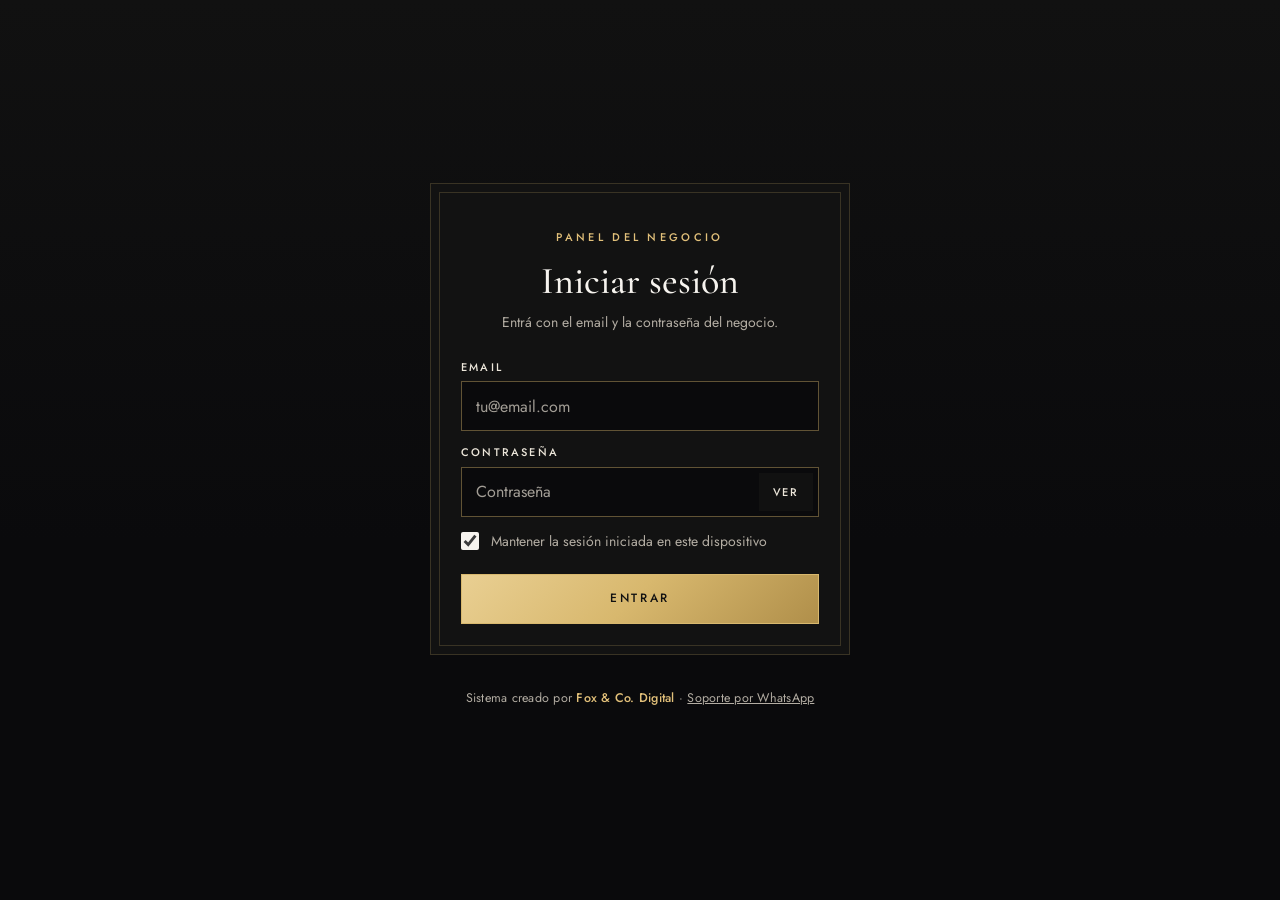
==== admin.html @ cd013cbc "Sitio de Innova Nails" ====
<!DOCTYPE html>
<html lang="es">
<head>
  <meta charset="UTF-8">
  <meta name="viewport" content="width=device-width, initial-scale=1, viewport-fit=cover">
  <meta name="robots" content="noindex">
  <meta name="theme-color" content="#0a0a0c">
  <title>Panel | Innova Nails</title>
  <link rel="icon" type="image/png" href="assets/images/brand/nena-icono.png">
  <link rel="apple-touch-icon" href="assets/images/brand/nena-icono.png">
  <link rel="preconnect" href="https://fonts.googleapis.com">
  <link rel="preconnect" href="https://fonts.gstatic.com" crossorigin>
  <link href="https://fonts.googleapis.com/css2?family=Cormorant+Garamond:ital,wght@0,400;0,500;0,600;1,400;1,500&family=Jost:wght@400;500;600&family=Licorice&display=swap" rel="stylesheet">
  <style>
    /* ============ COLORES Y TIPOGRAFÍAS (mismos que la página de clientes) ============ */
    :root {
      --marfil: #0a0a0c;      /* fondo principal: beige arena */
      --lino: #111111;        /* bandas y fondos suaves: beige más profundo */
      --arena: #1c1c1c;       /* pistas, esqueletos */
      --camel: #d8b86e;
      --oro-fino: #b8944f;    /* líneas y adornos (no se usa para texto) */
      --bronce: #e2c07a;      /* texto de acento (pasa contraste AA) */
      --cafe: #ece6da;        /* texto de lectura */
      --suave: #b3ada3;       /* texto secundario */
      --tenue: #b3ada3;       /* texto terciario (pasa contraste AA) */
      --apagado: #a39e96;     /* marcadores de posición */
      --tinta: #f6f3ee;       /* negro cálido: títulos y botones */
      --papel: #121212;       /* tarjetas */
      --linea: rgba(216, 184, 110, .20);
      --linea-2: rgba(216, 184, 110, .42);
      --ok: #7fcf95;
      --rojo: #f08a7c;
      --naranja: #e8b25c;
      --azul: #8fb4ee;
      --serif: 'Cormorant Garamond', 'Garamond', 'Times New Roman', Georgia, serif;
      --sans: 'Jost', 'Helvetica Neue', system-ui, -apple-system, 'Segoe UI', Roboto, Arial, sans-serif;
      --suave-e: cubic-bezier(.2, .7, .2, 1);
      --top: 68px;
    }
    * { box-sizing: border-box; }
    [hidden] { display: none !important; }
    html { -webkit-text-size-adjust: 100%; color-scheme: dark; }
    body { margin: 0; font-family: var(--sans); font-size: 15.5px; line-height: 1.55; background: var(--marfil); color: var(--cafe); -webkit-font-smoothing: antialiased; font-variant-numeric: lining-nums; }
    body.sin-scroll { overflow: hidden; }
    ::selection { background: var(--tinta); color: var(--marfil); }
    h1, h2, h3 { margin: 0; font-family: var(--serif); font-weight: 400; line-height: 1.12; color: var(--tinta); }
    button, input, select, textarea { font-family: inherit; font-variant-numeric: inherit; }
    a { color: inherit; }
    svg { flex-shrink: 0; }
    [data-icono] { display: inline-grid; place-items: center; }
    [data-icono] svg { display: block; }
    :focus-visible { outline: 2px solid var(--tinta); outline-offset: 2px; }
    .sr { position: absolute; width: 1px; height: 1px; padding: 0; margin: -1px; overflow: hidden; clip: rect(0 0 0 0); border: 0; }

    .eyebrow { display: inline-flex; align-items: center; gap: 12px; font: 500 11px/1.2 var(--sans); letter-spacing: .3em; text-transform: uppercase; color: var(--bronce); }
    .nota { color: var(--suave); font-size: 14px; line-height: 1.65; margin: 0 0 16px; }
    .tarjeta { background: var(--papel); border: 1px solid var(--linea); padding: 22px 18px; margin-bottom: 16px; }
    .tarjeta > h2 { font-size: 27px; margin-bottom: 10px; letter-spacing: -.005em; }
    @media (min-width: 600px) { .tarjeta { padding: 28px 30px; } }

    /* Botones */
    .btn {
      --alto: 50px; display: inline-flex; align-items: center; justify-content: center; gap: 10px; min-height: var(--alto); padding: 0 24px;
      border: 1px solid var(--tinta); border-radius: 0; background: var(--tinta); color: var(--marfil);
      font: 500 12px/1.3 var(--sans); letter-spacing: .22em; text-transform: uppercase; cursor: pointer; text-decoration: none; text-align: center;
      transition: background .35s var(--suave-e), color .35s var(--suave-e), border-color .35s var(--suave-e), transform .15s; -webkit-tap-highlight-color: transparent;
    }
    .btn svg { width: 17px; height: 17px; }
    .btn:hover { background: transparent; color: var(--tinta); }
    .btn:active { transform: scale(.985); }
    .btn-borde { background: transparent; color: var(--tinta); border-color: var(--linea-2); }
    .btn-borde:hover { background: var(--tinta); color: var(--marfil); border-color: var(--tinta); }
    .btn-peligro { background: transparent; color: var(--rojo); border-color: rgba(143, 58, 48, .45); }
    .btn-peligro:hover { background: rgba(143, 58, 48, .08); color: var(--rojo); border-color: var(--rojo); }
    .btn-peligro-lleno { background: var(--rojo); color: #fff; border-color: var(--rojo); }
    .btn-peligro-lleno:hover { background: #7a3027; color: #fff; }
    .btn-verde { background: rgba(47, 93, 61, .08); color: var(--ok); border-color: rgba(47, 93, 61, .42); }
    .btn-verde:hover { background: var(--ok); color: #fff; border-color: var(--ok); }
    .btn-verde.hecho { background: transparent; color: var(--suave); border-color: var(--linea-2); }
    .btn-verde.hecho:hover { background: transparent; color: var(--tinta); border-color: var(--tinta); }
    .btn-bloque { width: 100%; }
    .btn-chico { --alto: 40px; padding: 0 16px; font-size: 11px; letter-spacing: .2em; }
    .btn:disabled { opacity: .5; cursor: not-allowed; pointer-events: none; }
    .btn-icono {
      width: 44px; height: 44px; display: inline-grid; place-items: center; flex-shrink: 0; cursor: pointer;
      border: 1px solid var(--linea-2); border-radius: 0; background: transparent; color: var(--tinta); text-decoration: none;
      transition: background .3s var(--suave-e), color .3s var(--suave-e), border-color .3s;
    }
    .btn-icono svg { width: 20px; height: 20px; }
    .btn-icono:hover { background: var(--tinta); color: var(--marfil); border-color: var(--tinta); }
    .spinner { width: 17px; height: 17px; border-radius: 50%; border: 1.5px solid currentColor; border-right-color: transparent; animation: girar .8s linear infinite; display: inline-block; }
    @keyframes girar { to { transform: rotate(360deg); } }
    .girando svg { animation: girar .8s linear infinite; }

    /* Formularios */
    .campo { display: block; margin-bottom: 14px; }
    .campo > span, .etq { display: block; font: 500 11px/1.3 var(--sans); letter-spacing: .2em; text-transform: uppercase; color: var(--cafe); margin-bottom: 7px; }
    .campo > .con-boton { font: inherit; letter-spacing: 0; text-transform: none; margin-bottom: 0; color: inherit; }
    .input, select.input, textarea.input {
      width: 100%; height: 50px; padding: 0 14px; border: 1px solid var(--linea-2); border-radius: 0; background: var(--marfil); color: var(--tinta);
      font-size: 16px; transition: border-color .25s, box-shadow .25s; -webkit-appearance: none; appearance: none;
    }
    textarea.input { height: auto; min-height: 88px; padding: 12px 14px; resize: vertical; line-height: 1.5; }
    select.input { background-image: url("data:image/svg+xml,%3Csvg xmlns='http://www.w3.org/2000/svg' viewBox='0 0 24 24' fill='none' stroke='%23574b3e' stroke-width='1.8' stroke-linecap='round'%3E%3Cpath d='M6 9l6 6 6-6'/%3E%3C/svg%3E"); background-repeat: no-repeat; background-position: right 14px center; background-size: 16px; padding-right: 40px; }
    .input:focus { outline: none; border-color: var(--tinta); box-shadow: 0 0 0 1px var(--tinta); }
    .input::placeholder { color: var(--apagado); }
    .input-chico { height: 44px; font-size: 15px; }
    .fila2 { display: grid; grid-template-columns: minmax(0, 1fr) minmax(0, 1fr); gap: 12px; }
    .ayuda { font-size: 13px; color: var(--tenue); margin: -6px 0 14px; line-height: 1.55; }
    .con-boton { position: relative; }
    .con-boton .input { padding-right: 76px; }
    .con-boton button { position: absolute; right: 6px; top: 6px; height: 38px; padding: 0 14px; border: 0; border-radius: 0; background: var(--lino); color: var(--cafe); font: 500 11px var(--sans); letter-spacing: .16em; text-transform: uppercase; cursor: pointer; }
    .con-boton button:hover { background: var(--arena); }

    /* Interruptor */
    .switch { display: inline-flex; align-items: center; gap: 14px; cursor: pointer; font-size: 15px; user-select: none; color: var(--tinta); }
    .switch .pista { position: relative; width: 48px; height: 28px; border-radius: 999px; background: var(--arena); border: 1px solid var(--linea-2); transition: background .25s, border-color .25s; flex-shrink: 0; }
    .switch .pista::after { content: ""; position: absolute; top: 3px; left: 3px; width: 20px; height: 20px; border-radius: 50%; background: var(--papel); box-shadow: 0 1px 3px rgba(0, 0, 0, .35); transition: transform .25s var(--suave-e), background .25s; }
    .switch input:checked + .pista { background: var(--tinta); border-color: var(--tinta); }
    .switch input:checked + .pista::after { transform: translateX(20px); background: var(--marfil); }
    .switch input:focus-visible + .pista { outline: 2px solid var(--tinta); outline-offset: 2px; }
    .check-simple { display: flex; align-items: center; gap: 12px; font-size: 14px; color: var(--suave); margin: 4px 0 18px; cursor: pointer; text-align: left; }
    .check-simple input { width: 18px; height: 18px; accent-color: var(--tinta); margin: 0; flex-shrink: 0; }

    /* ============ LOGIN ============ */
    .login { min-height: 100vh; min-height: 100svh; display: flex; flex-direction: column; align-items: center; justify-content: center; padding: 28px 16px; position: relative; overflow: hidden; background: linear-gradient(180deg, var(--lino) 0%, var(--marfil) 60%); }
    .login-caja { position: relative; width: 100%; max-width: 420px; padding: 40px 30px 30px; text-align: center; margin-bottom: 8px; }
    .login-caja::before { content: ""; position: absolute; inset: 8px; border: 1px solid var(--linea); pointer-events: none; }
    .login-logo { width: 74px; height: auto; display: block; margin: 0 auto 22px; }
    .login h1 { font-size: 38px; margin: 12px 0 8px; }
    .login .nota { margin-bottom: 26px; }
    .login .campo { text-align: left; }
    .login .btn { margin-top: 4px; }
    .msg-login { margin-top: 16px; padding: 12px 14px; background: #f6e4e0; border: 1px solid rgba(143, 58, 48, .5); color: #6f2a22; font-size: 14px; display: none; text-align: left; }
    .msg-login.visible { display: block; }

    /* ============ PANEL ============ */
    .top { position: sticky; top: 0; z-index: 30; background: rgba(234, 223, 204, .94); -webkit-backdrop-filter: blur(12px); backdrop-filter: blur(12px); border-bottom: 1px solid var(--linea); padding-top: env(safe-area-inset-top); }
    .top-in { max-width: 820px; margin: 0 auto; height: var(--top); padding: 0 16px; display: flex; align-items: center; justify-content: space-between; gap: 12px; }
    .top-marca { min-width: 0; display: grid; gap: 5px; }
    .top-marca strong { display: block; font-family: var(--serif); font-size: 20px; font-weight: 400; letter-spacing: .1em; text-transform: uppercase; line-height: 1; white-space: nowrap; overflow: hidden; text-overflow: ellipsis; color: var(--tinta); }
    .top-acc { display: flex; gap: 8px; align-items: center; }
    .top-acc .btn-icono { width: 40px; height: 40px; }
    .contenido { max-width: 820px; margin: 0 auto; padding: 20px 16px calc(120px + env(safe-area-inset-bottom)); }

    /* Pestañas: abajo en el celular, arriba en la compu */
    .tabs {
      position: fixed; left: 0; right: 0; bottom: 0; z-index: 40; display: grid; grid-template-columns: repeat(5, minmax(0, 1fr));
      background: rgba(246, 240, 228, .97); -webkit-backdrop-filter: blur(14px); backdrop-filter: blur(14px); border-top: 1px solid var(--linea);
      padding: 2px 6px calc(2px + env(safe-area-inset-bottom));
    }
    .tab {
      position: relative; display: flex; flex-direction: column; align-items: center; gap: 5px; padding: 12px 2px 9px; border: 0; border-radius: 0;
      background: transparent; color: var(--tenue); font: 500 10px var(--sans); letter-spacing: .16em; text-transform: uppercase; cursor: pointer; -webkit-tap-highlight-color: transparent; transition: color .25s;
    }
    .tab::after { content: ""; position: absolute; left: 26%; right: 26%; top: 0; height: 2px; background: var(--tinta); transform: scaleX(0); transition: transform .4s var(--suave-e); }
    .tab svg { width: 21px; height: 21px; }
    .tab:hover { color: var(--tinta); }
    .tab.activo { color: var(--tinta); }
    .tab.activo::after { transform: scaleX(1); }
    .badge { position: absolute; top: 5px; left: calc(50% + 6px); min-width: 19px; height: 19px; padding: 0 5px; border-radius: 999px; background: var(--rojo); color: #fff; font: 600 11px var(--sans); display: grid; place-items: center; border: 2px solid var(--papel); }
    @media (max-width: 420px) { .tab { font-size: 9.5px; letter-spacing: .07em; } .tabs { padding-left: 2px; padding-right: 2px; } }
    @media (min-width: 900px) {
      .tabs { position: sticky; top: var(--top); bottom: auto; max-width: 820px; margin: 0 auto; grid-template-columns: repeat(5, auto); justify-content: start; gap: 32px; padding: 0 16px; background: rgba(234, 223, 204, .94); border-top: 0; border-bottom: 1px solid var(--linea); z-index: 29; }
      .tab { flex-direction: row; gap: 10px; padding: 18px 0; font-size: 11px; letter-spacing: .2em; }
      .tab::after { left: 0; right: 0; top: auto; bottom: -1px; }
      .tab svg { width: 17px; height: 17px; }
      .badge { position: static; border: 0; }
      .contenido { padding-bottom: 60px; }
    }

    /* Encabezado de día */
    .dia-nav { display: flex; align-items: center; gap: 12px; }
    .dia-titulo { flex: 1; text-align: center; min-width: 0; }
    .dia-titulo h2 { font-size: 28px; margin-top: 6px; }
    .dia-herr { display: flex; gap: 8px; margin-top: 16px; }
    .dia-herr .input { flex: 1; min-width: 0; }
    .semana { display: grid; grid-template-columns: repeat(7, minmax(0, 1fr)); gap: 6px; margin-top: 18px; }
    .dia {
      display: flex; flex-direction: column; align-items: center; gap: 1px; padding: 10px 0 9px; cursor: pointer; border-radius: 0;
      background: transparent; border: 1px solid var(--linea-2); color: var(--tinta); font-family: var(--sans); transition: border-color .25s, background .3s var(--suave-e), color .3s; -webkit-tap-highlight-color: transparent;
    }
    .dia .nom { font-size: 10px; color: var(--suave); text-transform: uppercase; letter-spacing: .14em; font-weight: 500; }
    .dia .fec { font-family: var(--serif); font-size: 22px; line-height: 1.25; }
    .dia .cant { font-size: 11px; color: var(--tenue); font-weight: 500; }
    .dia.tiene .cant { color: var(--bronce); font-weight: 600; }
    .dia:hover { border-color: var(--tinta); }
    .dia.activo { background: var(--tinta); border-color: var(--tinta); color: var(--marfil); }
    .dia.activo .nom, .dia.activo .cant, .dia.activo.tiene .cant { color: var(--camel); }

    /* Números del día */
    .stats { display: grid; grid-template-columns: repeat(3, minmax(0, 1fr)); gap: 10px; margin-bottom: 16px; }
    .stat { background: var(--papel); border: 1px solid var(--linea); padding: 16px 14px 14px; min-width: 0; }
    .stat small { display: block; font: 500 10px/1.3 var(--sans); letter-spacing: .2em; text-transform: uppercase; color: var(--tenue); white-space: nowrap; overflow: hidden; text-overflow: ellipsis; }
    .stat strong { display: block; font-family: var(--serif); font-weight: 400; font-size: clamp(21px, 6.3vw, 28px); line-height: 1.2; margin-top: 6px; color: var(--tinta); white-space: nowrap; overflow: hidden; text-overflow: ellipsis; }
    .stat strong.oro { color: var(--bronce); }
    .stat span { display: block; font-size: 12.5px; color: var(--suave); white-space: nowrap; overflow: hidden; text-overflow: ellipsis; }

    .ver-res { margin-top: 16px; padding: 16px 18px; border: 1px solid var(--linea-2); background: var(--marfil); }
    .ver-res.ok { border-color: var(--ok); }
    .ver-res.mal { border-color: var(--rojo); }
    .ver-res.aviso-n { border-color: var(--naranja); }
    .ver-res h4 { margin: 0 0 6px; font: 600 17px/1.3 var(--sans); }
    .ver-res.ok h4 { color: var(--ok); } .ver-res.mal h4 { color: var(--rojo); } .ver-res.aviso-n h4 { color: var(--naranja); }
    .ver-res dl { display: grid; grid-template-columns: auto minmax(0, 1fr); gap: 4px 14px; margin: 10px 0 14px; font-size: 15px; }
    .ver-res dt { color: var(--suave); } .ver-res dd { margin: 0; color: var(--tinta); font-weight: 500; overflow-wrap: anywhere; }
    .acciones-dia { display: grid; grid-template-columns: minmax(0, 1fr) minmax(0, 1fr); gap: 10px; margin-bottom: 16px; }
    .titulo-lista { display: flex; flex-wrap: wrap; justify-content: space-between; align-items: baseline; gap: 4px 10px; margin-bottom: 16px; }
    .titulo-lista h2 { font-size: 26px; }
    .total { color: var(--bronce); font: 500 11px var(--sans); letter-spacing: .18em; text-transform: uppercase; white-space: nowrap; }

    /* Agenda */
    .agenda { display: flex; flex-direction: column; gap: 10px; }
    .item { display: grid; grid-template-columns: 52px minmax(0, 1fr); gap: 12px; }
    .item-hora { text-align: right; padding-top: 14px; font-variant-numeric: tabular-nums; }
    .item-hora strong { display: block; font: 500 16px/1.3 var(--sans); color: var(--tinta); }
    .item-hora small { display: block; color: var(--tenue); font-size: 12px; }
    .item-caja { position: relative; overflow: hidden; background: var(--marfil); border: 1px solid var(--linea); padding: 13px 16px 13px 20px; }
    .item-caja::before { content: ""; position: absolute; left: 0; top: 0; bottom: 0; width: 3px; background: var(--oro-fino); }
    .item-nombre { font: 400 19px/1.25 var(--serif); color: var(--tinta); overflow-wrap: anywhere; }
    .item-det { color: var(--suave); font-size: 14px; overflow-wrap: anywhere; }
    .item-acc { display: flex; flex-wrap: wrap; gap: 8px; margin-top: 12px; }
    .item-acc .btn { --alto: 38px; padding: 0 14px; font-size: 10.5px; letter-spacing: .16em; }
    .item.manual .item-caja::before { background: var(--azul); }
    .item.espera .item-caja { border-style: dashed; border-color: rgba(122, 83, 19, .5); }
    .item.espera .item-caja::before { background: var(--naranja); }
    .item.bloqueo .item-caja { background: repeating-linear-gradient(135deg, var(--lino) 0 10px, var(--arena) 10px 20px); }
    .item.bloqueo .item-caja::before { background: #8a7b68; }
    /* Turnos que ya pasaron: se aclaran sin bajar el contraste del texto */
    .item.pasado .item-caja { background: var(--lino); }
    .item.pasado .item-caja::before { background: var(--camel); }
    .item.pasado .item-nombre, .item.pasado .item-hora strong { color: var(--suave); }
    .item.libre .item-caja {
      display: flex; justify-content: space-between; align-items: center; gap: 10px; width: 100%; text-align: left; cursor: pointer;
      background: transparent; border: 1px dashed var(--linea-2); color: var(--suave); padding: 11px 16px; font: 400 14px var(--sans);
      transition: border-color .25s, color .25s, background .3s;
    }
    .item.libre .item-caja::before { display: none; }
    .item.libre .item-caja:hover { border-color: var(--tinta); color: var(--tinta); background: var(--marfil); }
    .item.libre .mas { color: var(--bronce); font: 500 10.5px var(--sans); letter-spacing: .18em; text-transform: uppercase; white-space: nowrap; }
    .item.libre .item-hora { padding-top: 11px; color: var(--tenue); }
    .ahora { display: grid; grid-template-columns: 52px minmax(0, 1fr); gap: 12px; align-items: center; color: var(--rojo); font: 600 12px var(--sans); font-variant-numeric: tabular-nums; }
    .ahora span { text-align: right; }
    .ahora i { height: 1px; background: linear-gradient(90deg, var(--rojo), rgba(143, 58, 48, .08)); position: relative; }
    .ahora i::before { content: ""; position: absolute; left: -4px; top: -4px; width: 9px; height: 9px; border-radius: 50%; background: var(--rojo); }
    @media (min-width: 600px) {
      .item-caja:not(.libre-caja) { display: flex; justify-content: space-between; align-items: center; gap: 14px; }
      .item-acc { margin-top: 0; flex-shrink: 0; }
      .item { grid-template-columns: 64px minmax(0, 1fr); }
      .ahora { grid-template-columns: 64px minmax(0, 1fr); }
    }

    .tag { display: inline-flex; align-items: center; gap: 6px; margin-top: 8px; padding: 4px 10px; border-radius: 0; font: 500 10.5px/1.3 var(--sans); letter-spacing: .14em; text-transform: uppercase; }
    .tag.pagado { background: rgba(47, 93, 61, .1); color: var(--ok); }
    .tag.espera { background: rgba(122, 83, 19, .11); color: var(--naranja); }
    .tag.devolver { background: rgba(143, 58, 48, .1); color: var(--rojo); }
    .tag.local { background: rgba(114, 90, 58, .12); color: var(--bronce); }
    .tag.manual { background: rgba(47, 79, 122, .1); color: var(--azul); margin: 0 0 0 8px; vertical-align: 2px; }
    .tag.enviado { background: rgba(0, 0, 0, .06); color: var(--suave); }
    .vacio { color: var(--suave); text-align: center; padding: 28px 10px; font-size: 14.5px; }
    .vacio strong { display: block; font: 400 22px/1.2 var(--serif); color: var(--tinta); margin-bottom: 6px; }

    /* Recordatorios */
    .progreso { display: flex; align-items: center; gap: 14px; margin-top: 18px; font-size: 13px; color: var(--suave); }
    .barra { flex: 1; height: 4px; background: var(--arena); overflow: hidden; }
    .barra span { display: block; height: 100%; width: 0; background: var(--tinta); transition: width .5s var(--suave-e); }

    /* Configuración */
    .sub-nav { display: flex; gap: 8px; overflow-x: auto; margin: 0 -16px 16px; padding: 2px 16px 8px; scrollbar-width: none; }
    .sub-nav::-webkit-scrollbar { display: none; }
    .sub-nav a { flex-shrink: 0; padding: 11px 16px; border: 1px solid var(--linea-2); color: var(--cafe); text-decoration: none; font: 500 10.5px var(--sans); letter-spacing: .18em; text-transform: uppercase; transition: background .3s var(--suave-e), color .3s, border-color .3s; }
    .sub-nav a:hover { background: var(--tinta); color: var(--marfil); border-color: var(--tinta); }
    .seccion-cfg { scroll-margin-top: 150px; }
    .srv { background: var(--marfil); border: 1px solid var(--linea); margin-bottom: 10px; overflow: hidden; }
    .srv > summary { list-style: none; display: flex; align-items: center; gap: 14px; padding: 12px 14px; cursor: pointer; -webkit-tap-highlight-color: transparent; }
    .srv > summary::-webkit-details-marker { display: none; }
    .srv-foto { width: 48px; height: 48px; object-fit: cover; border: 1px solid var(--linea-2); flex-shrink: 0; background: var(--arena); display: grid; place-items: center; color: var(--bronce); }
    .srv-foto svg { width: 20px; height: 20px; }
    .srv-txt { flex: 1; min-width: 0; }
    .srv-txt strong { display: block; font: 400 19px/1.25 var(--serif); color: var(--tinta); overflow-wrap: anywhere; }
    .srv-txt span { font-size: 13.5px; color: var(--suave); }
    .srv .estado-srv { font: 500 10px/1.3 var(--sans); letter-spacing: .14em; text-transform: uppercase; padding: 4px 9px; background: rgba(47, 93, 61, .1); color: var(--ok); white-space: nowrap; }
    .srv .estado-srv.oculto { background: rgba(0, 0, 0, .06); color: var(--tenue); }
    .srv .chev { color: var(--tenue); transition: transform .3s var(--suave-e); }
    @media (max-width: 520px) { .srv .estado-srv:not(.oculto) { display: none; } .srv > summary { gap: 12px; } }
    .srv .chev svg { width: 18px; height: 18px; display: block; }
    .srv[open] .chev { transform: rotate(180deg); }
    .srv[open] { border-color: var(--tinta); background: var(--papel); }
    .srv-cuerpo { padding: 14px 14px 14px; border-top: 1px solid var(--linea); }
    .foto-edit { display: flex; align-items: center; gap: 16px; margin: 6px 0 16px; }
    .foto-edit img, .foto-edit .sin-foto { width: 76px; height: 76px; border: 1px solid var(--linea-2); flex-shrink: 0; object-fit: cover; }
    .foto-edit .sin-foto { display: grid; place-items: center; font-size: 12px; color: var(--tenue); background: var(--lino); text-align: center; }
    .foto-botones { display: flex; flex-wrap: wrap; gap: 8px; }
    .gal-grid { display: grid; grid-template-columns: repeat(auto-fill, minmax(132px, 1fr)); gap: 12px; margin-bottom: 16px; }
    .gal-item { position: relative; overflow: hidden; border: 1px solid var(--linea-2); background: var(--arena); }
    .gal-item img { width: 100%; aspect-ratio: 1; object-fit: cover; display: block; }
    .gal-item.oculta img { filter: grayscale(1) contrast(.8); opacity: .4; }
    .gal-tag { position: absolute; top: 8px; left: 8px; font: 500 10px/1.3 var(--sans); letter-spacing: .16em; text-transform: uppercase; padding: 4px 8px; background: rgba(246, 240, 228, .94); color: var(--tinta); border: 1px solid var(--linea-2); }
    .gal-barra { display: flex; gap: 6px; padding: 8px; background: var(--papel); border-top: 1px solid var(--linea); }
    .gal-barra button { flex: 1; min-height: 36px; padding: 0; border: 1px solid var(--linea-2); border-radius: 0; background: transparent; color: var(--tinta); cursor: pointer; display: grid; place-items: center; transition: background .25s, color .25s; }
    .gal-barra button:hover:not(:disabled) { background: var(--tinta); color: var(--marfil); }
    .gal-barra button:disabled { opacity: .35; cursor: default; }
    .gal-barra button svg { width: 16px; height: 16px; }
    .gal-barra .peligro { color: var(--rojo); }
    .gal-barra .peligro:hover:not(:disabled) { background: var(--rojo); color: #fff; border-color: var(--rojo); }
    .botones2 { display: grid; grid-template-columns: minmax(0, 1fr) minmax(0, 1fr); gap: 10px; margin-top: 4px; }
    .nuevo { border: 1px dashed var(--oro-fino); margin-top: 16px; }
    .nuevo > summary { list-style: none; padding: 16px 14px; cursor: pointer; color: var(--bronce); font: 500 11px var(--sans); letter-spacing: .2em; text-transform: uppercase; display: flex; align-items: center; gap: 10px; }
    .nuevo > summary::-webkit-details-marker { display: none; }
    .nuevo > summary svg { width: 18px; height: 18px; }
    .nuevo[open] > summary { border-bottom: 1px dashed var(--linea-2); margin-bottom: 14px; }
    .nuevo-cuerpo { padding: 0 14px 14px; }
    .dia-edit { background: var(--marfil); border: 1px solid var(--linea); padding: 14px 16px; margin-bottom: 10px; }
    .dia-edit .cab { display: flex; justify-content: space-between; align-items: center; gap: 10px; font: 500 15px var(--sans); color: var(--tinta); }
    .dia-edit .cuerpo { margin-top: 14px; }
    .dia-edit .sub { font-size: 12.5px; color: var(--tenue); margin: 4px 0 8px; }
    .dia-edit.cerrado .cab > span:first-child { color: var(--tenue); }
    .nota strong { font-weight: 600; color: var(--tinta); }
    .turnos-prev { margin-top: 14px; padding-top: 12px; border-top: 1px solid var(--linea); }
    .tp-titulo { font: 500 10.5px var(--sans); letter-spacing: .18em; text-transform: uppercase; color: var(--bronce); margin-bottom: 8px; }
    .tp-linea { font: 500 14.5px/1.5 var(--sans); letter-spacing: .05em; color: var(--tinta); font-variant-numeric: tabular-nums lining-nums; text-wrap: balance; }
    .tp-linea + .tp-linea { margin-top: 4px; }
    .tp-linea span { display: inline-block; margin: 0 14px 2px 0; }
    .tp-aviso { font-size: 13px; line-height: 1.5; color: var(--tenue); }
    .tp-aviso.mal { color: var(--rojo); }
    .ejemplo { font-size: 13.5px; color: var(--cafe); background: rgba(169, 140, 99, .12); border-left: 2px solid var(--oro-fino); padding: 11px 14px; margin: -4px 0 16px; line-height: 1.6; }
    .guardar { margin-top: 10px; }

    /* Ventanas */
    .modal { position: fixed; inset: 0; z-index: 60; background: rgba(0, 0, 0, .55); display: flex; align-items: flex-end; justify-content: center; padding: 12px; animation: aparecer .25s ease; }
    .modal.encima { z-index: 70; }
    @media (min-width: 640px) { .modal { align-items: center; } }
    .modal-caja { width: 100%; max-width: 440px; max-height: calc(100vh - 24px); overflow-y: auto; padding: 28px 24px 24px; background: var(--papel); border: 1px solid var(--linea-2); box-shadow: 0 30px 80px rgba(0, 0, 0, .35); animation: subir .4s var(--suave-e); margin-bottom: env(safe-area-inset-bottom); }
    .modal-cab { display: flex; justify-content: space-between; align-items: flex-start; gap: 10px; margin-bottom: 6px; }
    .modal-cab h3 { font-size: 30px; }
    .modal-cab .btn-icono { width: 38px; height: 38px; }
    .modal-caja > p { color: var(--cafe); margin: 4px 0 20px; }
    .separador { display: flex; align-items: center; gap: 14px; color: var(--tenue); font: 500 11px var(--sans); margin: 16px 0; text-transform: uppercase; letter-spacing: .24em; }
    .separador::before, .separador::after { content: ""; flex: 1; height: 1px; background: var(--linea); }
    .modal-botones { display: grid; grid-template-columns: minmax(0, 1fr) minmax(0, 1fr); gap: 10px; }
    @keyframes aparecer { from { opacity: 0; } to { opacity: 1; } }
    @keyframes subir { from { opacity: 0; transform: translateY(24px); } to { opacity: 1; transform: none; } }

    .toast {
      position: fixed; left: 16px; right: 16px; bottom: calc(92px + env(safe-area-inset-bottom)); max-width: 520px; margin: 0 auto; z-index: 80;
      display: flex; gap: 12px; align-items: flex-start; padding: 14px 18px; font-size: 14.5px; font-weight: 400; line-height: 1.5;
      opacity: 0; transform: translateY(12px); pointer-events: none; transition: opacity .3s, transform .3s; box-shadow: 0 18px 40px rgba(0, 0, 0, .35);
    }
    .toast svg { width: 19px; height: 19px; margin-top: 1px; }
    .toast.visible { opacity: 1; transform: none; }
    .toast.ok { background: var(--tinta); color: var(--marfil); border-left: 3px solid #7fc095; }
    .toast.error { background: #5a1f19; color: #fbe9e6; border-left: 3px solid #e6a79d; }
    @media (min-width: 900px) { .toast { bottom: 24px; } }

    .firma { text-align: center; color: var(--tenue); font-size: 12.5px; padding: 26px 16px 8px; letter-spacing: .02em; }
    .firma strong { color: var(--bronce); font-weight: 500; }
    .firma a { color: var(--suave); }
    .vista { animation: aparecer .3s ease; }

    @media (prefers-reduced-motion: reduce) {
      *, *::before, *::after { animation-duration: .01ms !important; transition-duration: .01ms !important; }
    }

    /* ============ RESUMEN / ESTADÍSTICAS ============ */
    .es-cab { padding-bottom: 20px; }
    .es-cab h2 { font-size: 32px; margin-top: 8px; }
    .es-periodos { display: flex; flex-wrap: wrap; gap: 8px; margin: 18px 0 12px; }
    .es-chip {
      min-height: 44px; padding: 0 16px; border: 1px solid var(--linea-2); border-radius: 0; background: transparent; color: var(--cafe);
      font: 500 10.5px/1.2 var(--sans); letter-spacing: .15em; text-transform: uppercase; cursor: pointer; -webkit-tap-highlight-color: transparent;
      transition: background .3s var(--suave-e), color .3s var(--suave-e), border-color .3s;
    }
    .es-chip:hover { border-color: var(--tinta); }
    .es-chip[aria-pressed="true"] { background: var(--tinta); color: var(--marfil); border-color: var(--tinta); }
    .es-rango { margin: 0; font-size: 13.5px; }

    /* Indicadores */
    .es-kpis { display: grid; grid-template-columns: repeat(2, minmax(0, 1fr)); gap: 10px; margin-bottom: 10px; }
    @media (min-width: 640px) { .es-kpis { grid-template-columns: repeat(4, minmax(0, 1fr)); } }
    .es-kpi { display: flex; flex-direction: column; min-width: 0; background: var(--papel); border: 1px solid var(--linea); padding: 14px 14px 13px; }
    .es-kpi small { display: block; font: 500 10px/1.4 var(--sans); letter-spacing: .12em; text-transform: uppercase; color: var(--tenue); }
    @media (max-width: 340px) { .es-kpi small { min-height: 2.8em; } }
    .es-kpi strong { display: block; margin-top: 6px; font: 400 clamp(25px, 7vw, 33px)/1.12 var(--serif); color: var(--tinta); overflow-wrap: anywhere; }
    .es-kpi strong.oro { color: var(--bronce); }
    .es-kpi span { display: block; margin-top: 4px; font-size: 12.5px; line-height: 1.4; color: var(--suave); }
    .es-kpis + .es-kpis { margin-bottom: 16px; }
    .es-total { display: flex; flex-wrap: wrap; align-items: baseline; gap: 2px 16px; margin-bottom: 10px; background: var(--papel); border: 1px solid var(--linea); padding: 14px 14px 13px; }
    .es-total small { flex: 0 0 100%; font: 500 10px/1.4 var(--sans); letter-spacing: .12em; text-transform: uppercase; color: var(--tenue); }
    .es-total strong { font: 400 clamp(25px, 7vw, 33px)/1.12 var(--serif); color: var(--tinta); }
    .es-total span { font-size: 12.5px; line-height: 1.4; color: var(--suave); }

    /* Tarjetas de gráficos */
    .es-card h3 { font-size: 25px; margin-bottom: 4px; }
    .es-card h4 { margin: 24px 0 12px; font: 500 10.5px/1.3 var(--sans); letter-spacing: .18em; text-transform: uppercase; color: var(--bronce); }
    .es-card > .nota { margin-bottom: 12px; font-size: 13.5px; }
    .es-leyenda { display: flex; flex-wrap: wrap; gap: 6px 18px; margin: 0 0 8px; font-size: 13px; color: var(--cafe); }
    .es-leyenda span { display: inline-flex; align-items: center; gap: 8px; }
    .es-leyenda i { width: 14px; height: 14px; display: inline-block; border: 1px solid transparent; }
    .es-leyenda .es-b1 { background: var(--tinta); }
    .es-leyenda .es-b2 { background: var(--oro-fino); }
    .es-leyenda .es-b3 { background: var(--arena); border-color: var(--suave); }
    .es-graf { width: 100%; min-height: 210px; overflow: hidden; }
    .es-svg { display: block; width: 100%; height: auto; overflow: visible; }
    .es-svg text { font: 500 10.5px var(--sans); fill: var(--tenue); font-variant-numeric: tabular-nums lining-nums; }
    .es-svg .es-eje { stroke: var(--linea-2); stroke-width: 1; }
    .es-svg .es-guia { stroke: var(--linea); stroke-width: 1; stroke-dasharray: 3 4; }
    .es-svg .es-hit { fill: transparent; }
    .es-svg .es-b1 { fill: var(--tinta); }
    .es-svg .es-b2 { fill: var(--oro-fino); }
    .es-svg .es-b3 { fill: var(--arena); stroke: var(--suave); stroke-width: 1; }
    .es-svg g:hover .es-hit { fill: rgba(0, 0, 0, .05); }

    .es-tabla { margin-top: 14px; border-top: 1px solid var(--linea); }
    .es-tabla > summary { list-style: none; cursor: pointer; min-height: 44px; display: flex; align-items: center; gap: 10px; font: 500 10.5px/1.3 var(--sans); letter-spacing: .18em; text-transform: uppercase; color: var(--bronce); }
    .es-tabla > summary::-webkit-details-marker { display: none; }
    .es-tabla > summary::after { content: "+"; font-size: 16px; letter-spacing: 0; margin-left: auto; }
    .es-tabla[open] > summary::after { content: "–"; }
    .es-tabla-w { max-height: 300px; overflow: auto; margin-bottom: 4px; }
    .es-tabla table { width: 100%; border-collapse: collapse; font-size: 14px; font-variant-numeric: tabular-nums lining-nums; }
    .es-tabla th, .es-tabla td { padding: 9px 10px 9px 0; text-align: right; border-bottom: 1px solid var(--linea); font-weight: 400; color: var(--tinta); }
    .es-tabla th:first-child, .es-tabla td:first-child { text-align: left; }
    .es-tabla tbody th { font-weight: 500; }
    .es-tabla thead th { position: sticky; top: 0; background: var(--papel); font: 500 10px/1.3 var(--sans); letter-spacing: .13em; text-transform: uppercase; color: var(--tenue); }

    /* Rankings (servicios, horas) */
    .es-rank { list-style: none; margin: 0; padding: 0; display: grid; gap: 15px; }
    .es-rank li { display: grid; grid-template-columns: minmax(0, 1fr) auto; align-items: baseline; gap: 5px 14px; }
    .es-rank .nom { font: 500 15px/1.35 var(--sans); color: var(--tinta); overflow-wrap: anywhere; }
    .es-rank .num { font: 400 24px/1 var(--serif); color: var(--tinta); font-variant-numeric: lining-nums; }
    .es-rank .pista { grid-column: 1 / -1; display: block; height: 6px; background: var(--arena); overflow: hidden; }
    .es-rank .pista b { display: block; height: 100%; background: var(--tinta); }
    .es-rank .sub { grid-column: 1 / -1; font-size: 12.5px; color: var(--suave); }

    /* Días de la semana */
    .es-dias { display: grid; grid-template-columns: repeat(7, minmax(0, 1fr)); gap: 6px; height: 170px; margin: 8px 0 6px; }
    .es-dia { display: grid; grid-template-rows: auto minmax(0, 1fr) auto; justify-items: center; gap: 6px; min-width: 0; }
    .es-dia .v { font: 500 12.5px/1 var(--sans); color: var(--tinta); font-variant-numeric: tabular-nums; }
    .es-dia b { display: block; align-self: end; width: min(62%, 44px); background: var(--tinta); }
    .es-dia b.cero { background: var(--camel); }
    .es-dia .e { font: 500 10px/1 var(--sans); letter-spacing: .1em; text-transform: uppercase; color: var(--suave); }

    /* Actividad */
    .es-act { margin: 4px 0 0; }
    .es-act > div { display: flex; flex-wrap: wrap; justify-content: space-between; align-items: baseline; gap: 2px 16px; padding: 12px 0; border-bottom: 1px solid var(--linea); font-size: 14.5px; }
    .es-act > div:last-child { border-bottom: 0; padding-bottom: 0; }
    .es-act dt { color: var(--suave); }
    .es-act dd { margin: 0; color: var(--tinta); font-weight: 500; text-align: right; }

    /* Estados vacío / error / cargando */
    .es-vacio { text-align: center; padding: 22px 8px; color: var(--suave); font-size: 14.5px; line-height: 1.6; }
    .es-vacio strong { display: block; font: 400 24px/1.2 var(--serif); color: var(--tinta); margin-bottom: 8px; }
    .es-vacio p { margin: 0 auto; max-width: 46ch; }
    .es-vacio .btn { margin-top: 16px; }
    .es-card .es-vacio { padding: 14px 0 6px; text-align: left; }
    .es-esq { border: 1px solid var(--linea); background: linear-gradient(100deg, var(--lino) 30%, var(--papel) 50%, var(--lino) 70%); background-size: 220% 100%; animation: esBrillo 1.5s linear infinite; }
    .es-kpi.es-esq { min-height: 104px; }
    .es-esq-grande { height: 280px; margin-bottom: 16px; }
    .es-esq-fila { height: 92px; }
    @keyframes esBrillo { from { background-position: 100% 0; } to { background-position: -100% 0; } }

    /* Clientas */
    #esClientas .campo { margin-bottom: 16px; }
    .es-clis { display: grid; gap: 10px; }
    .es-cli { background: var(--marfil); border: 1px solid var(--linea); padding: 14px 16px 6px; }
    .es-cli-cab { display: flex; align-items: flex-start; justify-content: space-between; gap: 12px 14px; }
    .es-cli-info { flex: 1 1 auto; min-width: 0; }
    .es-wa { --alto: 44px; width: 44px; padding: 0; flex-shrink: 0; }
    .es-wa svg { width: 20px; height: 20px; }
    .es-cli-info strong { display: block; font: 400 21px/1.25 var(--serif); color: var(--tinta); overflow-wrap: anywhere; }
    .es-cli-datos { margin-top: 3px; font-size: 13.5px; line-height: 1.5; color: var(--suave); overflow-wrap: anywhere; }
    .es-ver { display: inline-flex; align-items: center; min-height: 44px; margin-top: 4px; padding: 0; border: 0; background: none; cursor: pointer; font: 500 10.5px/1.2 var(--sans); letter-spacing: .18em; text-transform: uppercase; color: var(--bronce); text-decoration: underline; text-underline-offset: 5px; text-decoration-color: var(--oro-fino); }
    .es-ver:hover { color: var(--tinta); }
    .es-hist { margin: 2px 0 6px; border-top: 1px solid var(--linea); }
    .es-hcarga { padding: 14px 0; font-size: 13.5px; color: var(--suave); }
    .es-hfila { display: grid; grid-template-columns: 62px minmax(0, 1fr); gap: 12px; padding: 12px 0; border-bottom: 1px solid var(--linea); }
    .es-hfila:last-child { border-bottom: 0; }
    .es-hcuando strong { display: block; font: 500 14.5px/1.3 var(--sans); color: var(--tinta); font-variant-numeric: tabular-nums; }
    .es-hcuando span { font-size: 12.5px; color: var(--tenue); }
    .es-hque > span { font-size: 14.5px; color: var(--tinta); overflow-wrap: anywhere; }
    .es-hetq { display: flex; flex-wrap: wrap; gap: 0 6px; }
    .es-hetq .tag { margin-top: 6px; }
    .tag.ok { background: rgba(47, 93, 61, .1); color: var(--ok); }
    .tag.pasado { background: rgba(0, 0, 0, .07); color: var(--cafe); }
    .tag.canc { background: rgba(143, 58, 48, .1); color: var(--rojo); }
    .tag.vencido { background: rgba(0, 0, 0, .06); color: var(--tenue); }

    /* Definiciones */
    .es-def { margin-bottom: 16px; border: 1px dashed var(--linea-2); }
    .es-def > summary { list-style: none; cursor: pointer; min-height: 48px; padding: 0 16px; display: flex; align-items: center; gap: 10px; font: 500 11px/1.3 var(--sans); letter-spacing: .18em; text-transform: uppercase; color: var(--bronce); }
    .es-def > summary::-webkit-details-marker { display: none; }
    .es-def > summary::after { content: "+"; font-size: 16px; letter-spacing: 0; margin-left: auto; }
    .es-def[open] > summary::after { content: "–"; }
    .es-def ul { margin: 0; padding: 0 16px 16px 34px; display: grid; gap: 9px; font-size: 14px; line-height: 1.6; color: var(--cafe); }
    .es-def strong { color: var(--tinta); font-weight: 600; }

    /* Descripción de servicios y aclaraciones en Ajustes */
    textarea.input.desc-srv { min-height: 92px; }
    .contador { text-align: right; font-size: 12px; color: var(--tenue); margin: -8px 0 12px; font-variant-numeric: tabular-nums; }

    /* Interruptor de efectivo mientras los pagos están apagados: solo se atenúa la pista, el texto conserva su contraste */
    .apagado .switch .pista { opacity: .5; }
    .apagado .switch { cursor: default; }

    /* Mis recibos (en Ajustes) */
    .rec-lista { display: grid; gap: 10px; }
    .rec { display: flex; flex-wrap: wrap; align-items: center; justify-content: space-between; gap: 10px 14px; background: var(--marfil); border: 1px solid var(--linea); padding: 14px 16px; }
    .rec-info { flex: 1 1 200px; min-width: 0; }
    .rec-info strong { display: block; font: 400 19px/1.25 var(--serif); color: var(--tinta); overflow-wrap: anywhere; }
    .rec-datos { margin-top: 3px; font-size: 13.5px; line-height: 1.5; color: var(--suave); overflow-wrap: anywhere; }
    .rec-monto { font: 500 15px/1.3 var(--sans); color: var(--tinta); font-variant-numeric: tabular-nums lining-nums; }
    .rec .tag { margin-top: 6px; }
    .cr-sel { display: flex; flex-wrap: wrap; align-items: center; gap: 10px; margin: 0 0 14px; color: var(--suave); font-size: 14px; }
    .cr-resumen { white-space: pre-wrap; margin: 0 0 14px; font: inherit; font-size: 14.5px; line-height: 1.75; overflow-wrap: anywhere; }
    .est-stars { color: var(--bronce); letter-spacing: 2px; font-size: 15px; }
    .est-stars .vacia { opacity: .25; }
    .op-texto { margin: 6px 0 0; color: var(--tinta); font-size: 14.5px; overflow-wrap: anywhere; }
    .tag.oculta { background: rgba(0, 0, 0, .06); color: var(--suave); }
  
    /* ============ TEMA NEGRO Y ORO (logo Innova) ============ */
    body { background: radial-gradient(60% 40% at 80% 0%, rgba(222, 190, 115, .16), transparent 70%), radial-gradient(50% 40% at 10% 60%, rgba(190, 150, 80, .08), transparent 70%), var(--marfil) fixed; }
    .btn { background: linear-gradient(135deg, #e9cf92 0%, #d8b86e 48%, #b08f4a 100%); color: #111111; border-color: #d8b86e; }
    .btn:hover { background: transparent; color: var(--camel); }
    .btn-borde { background: transparent; color: var(--camel); border-color: var(--linea-2); }
    .btn-borde:hover { background: var(--camel); color: #111111; border-color: var(--camel); }
    .btn-peligro { border-color: rgba(240, 138, 124, .5); }
    .btn-peligro:hover { background: rgba(240, 138, 124, .12); }
    .btn-peligro-lleno, .btn-peligro-lleno:hover { background: #a9382c; color: #fff; border-color: #a9382c; }
    .btn-verde { background: rgba(127, 207, 149, .1); border-color: rgba(127, 207, 149, .45); }
    .btn-verde:hover { background: var(--ok); color: #0a0a0c; border-color: var(--ok); }
    .btn:disabled { background: var(--arena); color: var(--suave); border-color: var(--arena); }
    ::selection { background: var(--camel); color: #111111; }
    :focus-visible { outline-color: var(--camel); }
    input, select, textarea { color-scheme: dark; }
    .msg-login { background: rgba(240, 138, 124, .1); border-color: rgba(240, 138, 124, .5); color: #f6b3a9; }
    .top { background: rgba(10, 10, 10, .92); }
    .tabs { background: rgba(10, 10, 10, .96) !important; }
    .tag.pagado, .tag.ok, .srv .estado-srv { background: rgba(127, 207, 149, .12); }
    .tag.espera { background: rgba(232, 178, 92, .14); }
    .tag.devolver, .tag.canc { background: rgba(240, 138, 124, .14); }
    .tag.local { background: rgba(216, 184, 110, .14); }
    .tag.manual { background: rgba(143, 180, 238, .14); }
    .tag.enviado, .tag.pasado, .tag.vencido, .tag.oculta, .srv .estado-srv.oculto { background: rgba(244, 234, 212, .08); }
    .toast.ok { background: var(--papel); color: var(--tinta); border: 1px solid var(--linea-2); border-left: 3px solid #7fcf95; }
    .toast.error { background: #3a1511; color: #fbe9e6; }
    .gal-tag { background: rgba(10, 10, 10, .85); color: var(--camel); }
    .modal { background: rgba(0, 0, 0, .72); }
    .ejemplo { background: rgba(216, 184, 110, .08); }
    .es-svg g:hover .es-hit { fill: rgba(216, 184, 110, .1); }
    .item.espera .item-caja { border-color: rgba(232, 178, 92, .55); }
    .item.bloqueo .item-caja::before { background: #6d6254; }
    /* Pantallas grandes (4K): todo se agranda para que no quede chico */
    @media (min-width: 2200px) { html { zoom: 1.4; } }
    @media (min-width: 3000px) { html { zoom: 1.9; } }
      h1, h2, h3 { font-weight: 500; }
    .top-marca strong { font-weight: 500; }
  
    .dia.activo, .es-chip[aria-pressed="true"] { background: var(--camel); border-color: var(--camel); color: #14110d; }
    .dia.activo * { color: #14110d !important; }
    .switch input:checked + .pista { background: var(--camel); border-color: var(--camel); }
    .barra span, .es-leyenda .es-b1, .es-rank .pista b, .es-dia b { background: var(--camel); }
    .tab::after { background: var(--camel); }
    .es-svg .es-b1 { fill: var(--camel); } .es-svg .es-b2 { fill: #8a6d35; } .es-svg .es-b3 { fill: #1c1c1c; stroke: var(--suave); }
    .es-leyenda .es-b2 { background: #8a6d35; } .es-leyenda .es-b3 { background: #1c1c1c; }
    .btn-icono:hover, .sub-nav a:hover, .gal-barra button:hover:not(:disabled) { background: var(--camel); color: #14110d; border-color: var(--camel); }
  </style>
</head>
<body>

  <!-- ============ LOGIN ============ -->
  <main id="login" class="login">
    <form class="tarjeta login-caja" id="formLogin" novalidate>
      <img class="login-logo" src="assets/images/brand/innova-logo.png" alt="" width="144" height="124" onerror="this.remove()">
      <span class="eyebrow">Panel del negocio</span>
      <h1 id="tituloLogin">Iniciar sesión</h1>
      <p class="nota">Entrá con el email y la contraseña del negocio.</p>
      <label class="campo"><span>Email</span>
        <input id="email" class="input" type="email" autocomplete="username" placeholder="tu@email.com" inputmode="email">
      </label>
      <label class="campo"><span>Contraseña</span>
        <span class="con-boton">
          <input id="clave" class="input" type="password" autocomplete="current-password" placeholder="Contraseña">
          <button type="button" id="verClave" aria-label="Mostrar contraseña">Ver</button>
        </span>
      </label>
      <label class="check-simple"><input type="checkbox" id="recordar" checked> Mantener la sesión iniciada en este dispositivo</label>
      <button id="entrar" class="btn btn-oro btn-bloque" type="submit">Entrar</button>
      <div id="msgLogin" class="msg-login" role="alert"></div>
    </form>
    <div class="firma">Sistema creado por <strong class="firmaNombre"></strong> · <a class="firmaLink" target="_blank" rel="noopener">Soporte por WhatsApp</a></div>
  </main>

  <!-- ============ PANEL ============ -->
  <div id="panel" hidden>
    <header class="top">
      <h1 class="sr">Panel de administración del negocio</h1>
      <div class="top-in">
        <div class="top-marca">
          <span class="eyebrow">Panel</span>
          <strong id="nombreNegocio">Panel</strong>
        </div>
        <div class="top-acc">
          <a href="index.html" target="_blank" rel="noopener" class="btn-icono" title="Ver la página de clientes" aria-label="Ver la página de clientes" data-icono="afuera"></a>
          <button id="salir" class="btn btn-borde btn-chico" type="button">Salir</button>
        </div>
      </div>
    </header>

    <nav class="tabs" aria-label="Secciones del panel">
      <button class="tab activo" type="button" data-vista="vAgenda"><span data-icono="calendario"></span>Agenda</button>
      <button class="tab" type="button" data-vista="vRecord"><span data-icono="chat"></span>Recordar<b class="badge" id="badgeRecord" hidden></b></button>
      <button class="tab" type="button" data-vista="vPagos"><span data-icono="tarjeta"></span>Pagos<b class="badge" id="badgePagos" hidden></b></button>
      <button class="tab" type="button" data-vista="vStats"><span data-icono="grafico"></span>Resumen</button>
      <button class="tab" type="button" data-vista="vConfig"><span data-icono="ajustes"></span>Ajustes</button>
    </nav>

    <main class="contenido">

      <!-- AGENDA -->
      <section id="vAgenda" class="vista">
        <div class="tarjeta">
          <div class="dia-nav">
            <button id="ant" class="btn-icono" type="button" aria-label="Día anterior" data-icono="izq"></button>
            <div class="dia-titulo">
              <span class="eyebrow" id="diaRelativo"></span>
              <h2 id="fechaLarga"></h2>
            </div>
            <button id="sig" class="btn-icono" type="button" aria-label="Día siguiente" data-icono="der"></button>
          </div>
          <div id="semana" class="semana"></div>
          <div class="dia-herr">
            <input id="fecha" class="input input-chico" type="date" aria-label="Elegir fecha">
            <button id="hoy" class="btn btn-borde btn-chico" type="button">Hoy</button>
            <button id="actualizar" class="btn-icono" type="button" aria-label="Actualizar" title="Actualizar" data-icono="actualizar"></button>
          </div>
        </div>

        <div class="stats" id="stats">
          <div class="stat"><small>Turnos</small><strong id="stTurnos">—</strong><span id="stTurnosSub">&nbsp;</span></div>
          <div class="stat"><small id="stProxEtq">Próximo</small><strong class="oro" id="stProx">—</strong><span id="stProxSub">&nbsp;</span></div>
          <div class="stat"><small>Señas</small><strong id="stSenas">—</strong><span id="stSenasSub">&nbsp;</span></div>
        </div>

        <div class="acciones-dia">
          <button id="abrirAgregar" class="btn btn-oro" type="button"><span data-icono="mas"></span>Agregar turno</button>
          <button id="abrirBloquear" class="btn btn-borde" type="button"><span data-icono="candado"></span>Bloquear</button>
          <button id="abrirVerificar" class="btn btn-borde" type="button" style="grid-column: 1 / -1"><span data-icono="calendario"></span>Verificar turno de un cliente</button>
        </div>

        <div class="tarjeta">
          <div class="titulo-lista"><h2>Agenda del día</h2><span id="total" class="total"></span></div>
          <div id="lista" class="agenda"></div>
        </div>
      </section>

      <!-- RECORDATORIOS -->
      <section id="vRecord" class="vista" hidden>
        <div class="tarjeta">
          <div class="dia-nav">
            <button id="rAnt" class="btn-icono" type="button" aria-label="Día anterior" data-icono="izq"></button>
            <div class="dia-titulo">
              <span class="eyebrow" id="rRelativo"></span>
              <h2 id="rFechaLarga"></h2>
            </div>
            <button id="rSig" class="btn-icono" type="button" aria-label="Día siguiente" data-icono="der"></button>
          </div>
          <div class="dia-herr"><input id="rFecha" class="input input-chico" type="date" aria-label="Elegir fecha"></div>
          <div class="progreso"><div class="barra"><span id="rBarra"></span></div><span id="rPendientes"></span></div>
        </div>
        <p class="nota">Tocá "Enviar recordatorio" y se abre WhatsApp con el mensaje listo (incluye el link para que el cliente cancele). Solo falta apretar enviar.</p>
        <div id="rLista" class="agenda"></div>

        <div class="tarjeta">
          <div class="titulo-lista"><h2>Lista de espera</h2><span class="total" id="crEsperaTotal"></span></div>
          <p class="nota">Personas que se anotaron cuando el día estaba completo. Si se libera un lugar, avisales con un toque: se abre WhatsApp con el mensaje listo.</p>
          <div id="crEspera" class="agenda"></div>
        </div>
        <div class="tarjeta">
          <div class="titulo-lista"><h2>Volver a invitar</h2><span class="total" id="crVolverTotal"></span></div>
          <p class="nota">Clientes que ya vinieron y hace tiempo que no vuelven. Un mensaje a tiempo los trae de nuevo. Los que invitás desaparecen de la lista por 30 días.</p>
          <label class="cr-sel">Sin venir hace más de
            <select id="crDias" class="input input-chico" style="width:auto">
              <option value="30">30 días</option><option value="45" selected>45 días</option><option value="60">60 días</option><option value="90">90 días</option>
            </select>
          </label>
          <div id="crVolver" class="agenda"></div>
        </div>
      </section>

      <!-- PAGOS -->
      <section id="vPagos" class="vista" hidden>
        <div class="stats" style="grid-template-columns: repeat(2, minmax(0, 1fr));">
          <div class="stat"><small>Señas cobradas</small><strong class="oro" id="pStatCobradas">—</strong><span id="pStatCobradasSub">&nbsp;</span></div>
          <div class="stat"><small>Para devolver</small><strong id="pStatDevolver">—</strong><span id="pStatDevolverSub">&nbsp;</span></div>
        </div>
        <div class="tarjeta">
          <h2>Devoluciones pendientes</h2>
          <p class="nota">Son clientes que pagaron pero el turno no se realiza (cancelaron a tiempo, o pagaron cuando el horario ya no estaba). Devolvé el dinero desde tu cuenta de Mercado Pago (buscá el pago y elegí devolver; los pasos pueden variar) y después tocá "Marcar devuelto".</p>
          <div id="pDevoluciones" class="agenda"></div>
        </div>
        <div class="tarjeta">
          <div class="titulo-lista"><h2>Señas cobradas</h2><span id="pTotal" class="total"></span></div>
          <p class="nota">Turnos de hoy en adelante que ya pagaron la seña.</p>
          <div id="pCobradas" class="agenda"></div>
        </div>
      </section>

      <!-- RESUMEN Y ESTADÍSTICAS (todo sale de las reservas reales de la base de datos) -->
      <section id="vStats" class="vista" hidden aria-labelledby="stTitulo">
        <div class="tarjeta es-cab">
          <div>
            <span class="eyebrow">Estadísticas reales de tu negocio</span>
            <h2 id="stTitulo">Resumen</h2>
          </div>
          <div class="es-periodos" role="group" aria-label="Período a mostrar">
            <button type="button" class="es-chip" data-per="mes" aria-pressed="true">Este mes</button>
            <button type="button" class="es-chip" data-per="mesant" aria-pressed="false">Mes pasado</button>
            <button type="button" class="es-chip" data-per="ult30" aria-pressed="false">Últimos 30 días</button>
            <button type="button" class="es-chip" data-per="prox30" aria-pressed="false">Próximos 30 días</button>
            <button type="button" class="es-chip" data-per="todo" aria-pressed="false">Todo</button>
          </div>
          <p class="nota es-rango" id="esRango"></p>
        </div>

        <div class="tarjeta">
          <h2>Tu semana</h2>
          <p class="nota">Los últimos 7 días resumidos, listos para copiar o mandarte por WhatsApp.</p>
          <pre id="crSemana" class="cr-resumen"></pre>
          <div id="crSemanaAcc" class="item-acc"></div>
        </div>
        <div id="esContenido" aria-busy="false"></div>
        <p id="esAnuncio" class="sr" role="status"></p>

        <div class="tarjeta" id="esClientas">
          <div class="titulo-lista"><h2>Clientas</h2><span id="esCliTotal" class="total"></span></div>
          <label class="campo"><span>Buscar por nombre o teléfono</span>
            <input id="esCliBuscar" class="input" type="search" maxlength="40" placeholder="Ej: María o 387…" autocomplete="off" enterkeyhint="search">
          </label>
          <div id="esCliLista" class="es-clis"></div>
        </div>

        <div class="tarjeta">
          <div class="titulo-lista"><h2>Opiniones</h2><span class="total" id="crOResumen"></span></div>
          <p class="nota">Las opiniones de clientas se publican solas en la página. Si alguna no corresponde, ocultala y deja de verse.</p>
          <div id="crOLista" class="agenda"></div>
        </div>
        <div class="tarjeta">
          <h2>Pedir opinión</h2>
          <p class="nota">Clientas de los últimos días que ya vinieron y todavía no dejaron su opinión. Con un toque les mandás el link por WhatsApp.</p>
          <div id="crOPedir" class="agenda"></div>
        </div>
        <details class="es-def">
          <summary>Cómo se cuentan estos números</summary>
          <ul>
            <li><strong>Confirmados:</strong> turnos reservados que siguen en pie, los que ya pasaron y los que vienen.</li>
            <li><strong>Pendientes de pago:</strong> reservas que están esperando que la clienta pague la seña; si no paga a tiempo se liberan solas.</li>
            <li><strong>Cobrado:</strong> solo señas pagadas con Mercado Pago y confirmadas por el sistema. Lo que cobrás en efectivo en el local no se suma acá.</li>
            <li><strong>Clientas:</strong> cada una se identifica por su teléfono (si no tiene, por su nombre). Cuentan las que tuvieron al menos un turno confirmado.</li>
            <li>No hay datos de ejemplo: si todavía no hay reservas, vas a ver todo en cero.</li>
          </ul>
        </details>
      </section>

      <!-- AJUSTES -->
      <section id="vConfig" class="vista" hidden>
        <nav class="sub-nav" aria-label="Partes de los ajustes">
          <a href="#secServicios">Servicios</a>
          <a href="#secGaleria">Galería</a>
          <a href="#secHorarios">Horarios</a>
          <a href="#secPagos">Cobro de señas</a>
          <a href="#secDatos">Datos del negocio</a>
          <a href="#secRecibos">Mis recibos</a>
          <a href="#secCuenta">Tu cuenta</a>
        </nav>

        <div class="tarjeta seccion-cfg" id="secServicios">
          <h2>Servicios</h2>
          <p class="nota">Los cambios se ven al instante en la página de clientes. Los turnos ya reservados conservan su nombre y duración. Tocá un servicio para editarlo, escribirle una descripción o subirle tu propia foto (se achica sola para que cargue rápido). Hasta que subas tu foto, la página muestra una imagen ilustrativa marcada como tal.</p>
          <div id="cfgServicios"></div>
          <details class="nuevo" id="nsCaja">
            <summary><span data-icono="mas"></span>Agregar servicio</summary>
            <div class="nuevo-cuerpo">
              <label class="campo"><span>Nombre</span><input id="nsNombre" class="input" type="text" maxlength="60" placeholder="Ej: Corte infantil"></label>
              <div class="fila2">
                <label class="campo"><span>Precio ($)</span><input id="nsPrecio" class="input" type="number" min="0" step="500" inputmode="numeric"></label>
                <label class="campo"><span>Duración (min)</span><input id="nsMinutos" class="input" type="number" min="10" max="240" step="5" inputmode="numeric" value="30"></label>
              </div>
              <label class="campo" id="nsDescCampo" hidden><span>Descripción (opcional)</span><textarea id="nsDesc" class="input desc-srv" maxlength="200" rows="3" placeholder="Ej: Incluye limado, preparación y esmaltado."></textarea></label>
              <button id="nsAgregar" class="btn btn-oro btn-bloque" type="button">Agregar servicio</button>
            </div>
          </details>
        </div>

        <div class="tarjeta seccion-cfg" id="secGaleria">
          <h2>Galería de fotos</h2>
          <p class="nota">Las fotos de tus trabajos que ven tus clientas. Subí las que quieras desde el celular: se achican solas para que la página cargue rápido. Podés cambiarlas de orden, ocultarlas o borrarlas cuando quieras. Mientras no subas ninguna, la página muestra imágenes ilustrativas de inspiración (no son trabajos tuyos); apenas subas la primera, se reemplazan por las tuyas.</p>
          <div id="cfgGaleria"></div>
          <input id="gArchivo" type="file" accept="image/*" multiple hidden>
          <button id="gSubir" class="btn btn-oro btn-bloque" type="button">Subir fotos</button>
        </div>

        <div class="tarjeta seccion-cfg" id="secHorarios">
          <h2>Horarios de atención</h2>
          <p class="nota">Elegí los días que abrís y de qué hora a qué hora. Ojo: <strong>«Hasta» es la hora en que termina tu último turno</strong>, no la hora en que empieza. Debajo de cada día ves los horarios que se ofrecen a tus clientas. La segunda franja es opcional (por ejemplo, la tarde).</p>
          <p class="nota" id="notaTurnos" hidden></p>
          <div id="cfgHorarios"></div>
          <button id="guardarHorarios" class="btn btn-oro btn-bloque guardar" type="button">Guardar horarios</button>
        </div>

        <div class="tarjeta seccion-cfg" id="secPagos">
          <h2>Cobro de señas con Mercado Pago</h2>
          <p class="nota">Activalo solo cuando las funciones de Mercado Pago estén instaladas y probadas. Si lo activás sin eso, los clientes reservan pero no pueden pagar.</p>
          <div id="cfgPagos"></div>
          <button id="guardarPagos" class="btn btn-oro btn-bloque guardar" type="button">Guardar pagos</button>
        </div>

        <div class="tarjeta seccion-cfg" id="secDatos">
          <h2>Datos del negocio</h2>
          <p class="nota">Lo que aparece en la página de clientes: nombre, frase de portada, contacto y reglas de reserva.</p>
          <div id="cfgAjustes"></div>
          <button id="guardarAjustes" class="btn btn-oro btn-bloque guardar" type="button">Guardar datos</button>
        </div>

        <div class="tarjeta seccion-cfg" id="secRecibos">
          <h2>Mis recibos</h2>
          <p class="nota">Los recibos que te emitió Fox &amp; Co. Digital. Cada uno tiene un enlace de verificación que podés abrir, imprimir o guardar como PDF.</p>
          <div id="cfgRecibos"></div>
        </div>

        <div class="tarjeta seccion-cfg" id="secCuenta">
          <h2>Tu cuenta</h2>
          <p class="nota">Entrás al panel con <strong id="emailCuenta">tu email</strong>. Podés cambiar la contraseña cuando quieras: la nueva solo la vas a saber vos.</p>
          <label class="campo"><span>Contraseña nueva</span><input id="claveNueva" class="input" type="password" autocomplete="new-password" placeholder="Mínimo 8 caracteres"></label>
          <label class="campo"><span>Repetí la contraseña nueva</span><input id="claveNueva2" class="input" type="password" autocomplete="new-password"></label>
          <button id="cambiarClave" class="btn btn-oro btn-bloque guardar" type="button">Cambiar contraseña</button>
        </div>
      </section>

      <div class="firma">Sistema creado por <strong class="firmaNombre"></strong> · <a class="firmaSoporte" href="#">Pedir soporte</a></div>
    </main>
  </div>

  <!-- Ventana: verificar turno (código o QR del cliente) -->
  <div class="modal" id="dlgVerificar" hidden role="dialog" aria-modal="true" aria-labelledby="tVerificar">
    <div class="modal-caja">
      <div class="modal-cab"><h3 id="tVerificar">Verificar turno</h3><button type="button" class="btn-icono cerrar" aria-label="Cerrar" data-icono="cerrar"></button></div>
      <p>Escaneá el QR del cliente o escribí su código de 8 letras y números.</p>
      <form id="formVerificar" novalidate>
        <label class="campo"><span>Código del turno</span><input id="vCodigo" class="input" type="text" autocomplete="off" autocapitalize="characters" spellcheck="false" placeholder="Ej: 3F9A-12BC" maxlength="40"></label>
        <button class="btn btn-oro btn-bloque" type="submit">Verificar</button>
      </form>
      <button id="vEscanear" class="btn btn-borde btn-bloque" type="button" style="margin-top:10px" hidden>Escanear QR con la cámara</button>
      <video id="vVideo" playsinline muted hidden style="width:100%;margin-top:12px;background:#000"></video>
      <p class="ayuda" style="margin-top:12px">También podés escanear el QR con la cámara normal del celular: abre este panel y verifica el turno solo.</p>
      <div id="vResultado" aria-live="polite"></div>
    </div>
  </div>

  <!-- Ventana: agregar turno manual -->
  <div class="modal" id="dlgAgregar" hidden role="dialog" aria-modal="true" aria-labelledby="tAgregar">
    <form class="modal-caja" id="formAgregar" novalidate>
      <div class="modal-cab"><h3 id="tAgregar">Agregar turno</h3><button type="button" class="btn-icono cerrar" aria-label="Cerrar" data-icono="cerrar"></button></div>
      <p>Para clientes que reservan por teléfono o en persona.</p>
      <div class="fila2">
        <label class="campo"><span>Fecha</span><input id="mFecha" class="input" type="date"></label>
        <label class="campo"><span>Hora de inicio</span><input id="mHora" class="input" type="time" step="900" value="10:00"></label>
      </div>
      <label class="campo"><span>Nombre del cliente</span><input id="mNombre" class="input" type="text" placeholder="Ej: Juan Pérez" maxlength="60"></label>
      <label class="campo"><span>WhatsApp (opcional)</span><input id="mTelefono" class="input" type="tel" inputmode="tel" placeholder="Ej: 3411234567" maxlength="20"></label>
      <label class="campo"><span>Servicio</span><select id="mServicio" class="input"></select></label>
      <button id="agregar" class="btn btn-oro btn-bloque" type="submit">Agregar a la agenda</button>
    </form>
  </div>

  <!-- Ventana: bloquear horario -->
  <div class="modal" id="dlgBloquear" hidden role="dialog" aria-modal="true" aria-labelledby="tBloquear">
    <form class="modal-caja" id="formBloquear" novalidate>
      <div class="modal-cab"><h3 id="tBloquear">Bloquear horario</h3><button type="button" class="btn-icono cerrar" aria-label="Cerrar" data-icono="cerrar"></button></div>
      <p>Mientras esté bloqueado, nadie puede reservar en ese horario.</p>
      <label class="campo"><span>Fecha</span><input id="bFecha" class="input" type="date"></label>
      <div class="fila2">
        <label class="campo"><span>Desde</span><input id="horaBloqueo" class="input" type="time" step="900" value="10:00"></label>
        <label class="campo"><span>Duración</span>
          <select id="duracion" class="input">
            <option value="30">30 min</option>
            <option value="60" selected>1 hora</option>
            <option value="90">1 h 30</option>
            <option value="120">2 horas</option>
            <option value="180">3 horas</option>
            <option value="240">4 horas</option>
          </select>
        </label>
      </div>
      <button id="bloquear" class="btn btn-oro btn-bloque" type="submit">Bloquear ese horario</button>
      <div class="separador">o</div>
      <button id="bloquearDia" class="btn btn-peligro btn-bloque" type="button">Bloquear el día completo</button>
    </form>
  </div>

  <!-- Ventana: confirmar -->
  <div class="modal encima" id="dlgConfirmar" hidden role="dialog" aria-modal="true" aria-labelledby="cTitulo">
    <div class="modal-caja">
      <div class="modal-cab"><h3 id="cTitulo"></h3></div>
      <p id="cTexto"></p>
      <div class="modal-botones">
        <button type="button" class="btn btn-borde" id="cNo">Volver</button>
        <button type="button" class="btn btn-peligro" id="cSi">Sí</button>
      </div>
    </div>
  </div>

  <div id="toast" class="toast" role="status" aria-live="polite"></div>

  <script>
    // ===== CONEXIÓN CON LA BASE DE DATOS =====
    const SUPABASE_URL = "https://kpmqesvijwgfthixetcx.supabase.co";
    const SUPABASE_KEY = "sb_publishable_-HEFq0BXXVAxEDTFJUoi_w_0TZ9DFKH";

    // ===== TU FIRMA (editá acá: tu nombre y tu WhatsApp con 549 + código de área + número) =====
    const FIRMA = { nombre: "Fox & Co. Digital", whatsapp: "5493417193221" };

    const $ = id => document.getElementById(id);
    const pad = n => String(n).padStart(2, "0");
    const fechaISO = d => d.getFullYear() + "-" + pad(d.getMonth() + 1) + "-" + pad(d.getDate());
    const aMin = h => { const p = String(h).split(":"); return Number(p[0]) * 60 + Number(p[1]); };
    const aTexto = m => pad(Math.floor(m / 60)) + ":" + pad(m % 60);
    const aFecha = iso => { const p = iso.split("-"); return new Date(Number(p[0]), Number(p[1]) - 1, Number(p[2])); };
    const nombresCortos = ["Dom", "Lun", "Mar", "Mié", "Jue", "Vie", "Sáb"];
    const nombresDias = ["Domingo", "Lunes", "Martes", "Miércoles", "Jueves", "Viernes", "Sábado"];
    const meses = ["enero", "febrero", "marzo", "abril", "mayo", "junio", "julio", "agosto", "septiembre", "octubre", "noviembre", "diciembre"];
    const ORDEN_DIAS = [1, 2, 3, 4, 5, 6, 0];
    const plata = n => "$" + Number(n).toLocaleString("es-AR");
    const horaLocal = iso => new Date(iso).toLocaleTimeString("es-AR", { hour: "2-digit", minute: "2-digit", hour12: false });
    const cap = s => s.charAt(0).toUpperCase() + s.slice(1);

    function el(tag, clase, texto) {
      const e = document.createElement(tag);
      if (clase) e.className = clase;
      if (texto !== undefined) e.textContent = texto;
      return e;
    }

    // ---------- Íconos ----------
    const ICONOS = {
      calendario: '<rect x="3" y="5" width="18" height="16" rx="2.5"/><path d="M16 3v4M8 3v4M3 10h18"/>',
      chat: '<path d="M20.5 11.6a8.4 8.4 0 0 1-12.3 7.5L3.5 20.5l1.4-4.5a8.4 8.4 0 1 1 15.6-4.4z"/><path d="M8.5 11.5h.01M12 11.5h.01M15.5 11.5h.01"/>',
      tarjeta: '<rect x="2.5" y="5" width="19" height="14" rx="2.5"/><path d="M2.5 10h19M6.5 15h4"/>',
      ajustes: '<path d="M4 7h10M18 7h2M4 17h4M12 17h8"/><circle cx="16" cy="7" r="2.2"/><circle cx="10" cy="17" r="2.2"/>',
      tijera: '<circle cx="6" cy="6" r="3"/><circle cx="6" cy="18" r="3"/><path d="M20 4L8.1 15.9M14.5 14.5L20 20M8.1 8.1L12 12"/>',
      afuera: '<path d="M7 17L17 7M8 7h9v9"/>',
      izq: '<path d="M15 6l-6 6 6 6"/>',
      der: '<path d="M9 6l6 6-6 6"/>',
      abajo: '<path d="M6 9l6 6 6-6"/>',
      actualizar: '<path d="M20 11a8 8 0 1 0-2.3 5.7"/><path d="M20 4v7h-7"/>',
      mas: '<path d="M12 5v14M5 12h14"/>',
      candado: '<rect x="5" y="10.5" width="14" height="10" rx="2.5"/><path d="M8 10.5V8a4 4 0 0 1 8 0v2.5"/>',
      cerrar: '<path d="M6 6l12 12M18 6L6 18"/>',
      check: '<path d="M5 12.5l4.5 4.5L19 7.5"/>',
      alerta: '<path d="M12 9v4M12 17h.01"/><path d="M10.3 3.9L2.4 17.5a2 2 0 0 0 1.7 3h15.8a2 2 0 0 0 1.7-3L13.7 3.9a2 2 0 0 0-3.4 0z"/>',
      foto: '<rect x="3" y="5" width="18" height="15" rx="2.5"/><circle cx="9" cy="10.5" r="1.8"/><path d="M21 16l-5-5-8 9"/>',
      arriba: '<path d="M18 15l-6-6-6 6"/>',
      ojo: '<path d="M2.5 12S6 5.5 12 5.5 21.5 12 21.5 12 18 18.5 12 18.5 2.5 12 2.5 12z"/><circle cx="12" cy="12" r="3"/>',
      ojoNo: '<path d="M4 4l16 16"/><path d="M9.9 5.8A9.6 9.6 0 0 1 12 5.5c6 0 9.5 6.5 9.5 6.5a17 17 0 0 1-3.4 4.1M6.4 7.6A17 17 0 0 0 2.5 12S6 18.5 12 18.5c.9 0 1.7-.1 2.4-.3"/>',
      tacho: '<path d="M4 7h16M10 7V5h4v2M6.5 7l.9 13h9.2l.9-13"/>',
      grafico: '<path d="M3.5 20.5h17"/><path d="M6.5 20.5v-6.5M12 20.5V5M17.5 20.5v-10"/>'
    };
    function icono(nombre) {
      const s = document.createElementNS("http://www.w3.org/2000/svg", "svg");
      s.setAttribute("viewBox", "0 0 24 24");
      s.setAttribute("fill", "none");
      s.setAttribute("stroke", "currentColor");
      s.setAttribute("stroke-width", "1.8");
      s.setAttribute("stroke-linecap", "round");
      s.setAttribute("stroke-linejoin", "round");
      s.setAttribute("aria-hidden", "true");
      s.innerHTML = ICONOS[nombre] || "";
      return s;
    }
    document.querySelectorAll("[data-icono]").forEach(function (x) { x.appendChild(icono(x.dataset.icono)); });

    // ---------- Estado ----------
    let token = null, refresco = null;
    try {
      token = localStorage.getItem("token") || sessionStorage.getItem("token");
      refresco = localStorage.getItem("refresco") || sessionStorage.getItem("refresco");
    } catch (e) { /* sin almacenamiento: hay que entrar cada vez */ }
    const S = { ajustes: null, servicios: [], horarios: [] };
    let listaRecord = [];
    let pedidoAgenda = 0;

    // ---------- Avisos ----------
    function aviso(tipo, texto) {
      const t = $("toast");
      t.className = "toast " + tipo + " visible";
      t.replaceChildren(icono(tipo === "ok" ? "check" : "alerta"), el("span", "", texto));
      clearTimeout(aviso.t);
      aviso.t = setTimeout(function () { t.className = "toast " + tipo; }, 4200);
    }
    function avisoLogin(texto) {
      const m = $("msgLogin");
      m.textContent = texto;
      m.className = "msg-login" + (texto ? " visible" : "");
    }

    // Ventanas
    function abrir(id) { $(id).hidden = false; document.body.classList.add("sin-scroll"); }
    function cerrar(id) {
      if (id === "dlgVerificar") pararCamara();
      $(id).hidden = true;
      if (!document.querySelector(".modal:not([hidden])")) document.body.classList.remove("sin-scroll");
    }
    document.querySelectorAll(".modal").forEach(function (m) {
      m.addEventListener("click", function (e) { if (e.target === m && m.id !== "dlgConfirmar") cerrar(m.id); });
      m.querySelectorAll(".cerrar").forEach(function (b) { b.onclick = function () { cerrar(m.id); }; });
    });
    document.addEventListener("keydown", function (e) {
      if (e.key !== "Escape") return;
      if (!$("dlgConfirmar").hidden) return; // lo maneja la confirmación
      ["dlgAgregar", "dlgBloquear", "dlgVerificar"].forEach(function (id) { if (!$(id).hidden) cerrar(id); });
    });

    // "¿Estás seguro?" (reemplaza al confirm del navegador)
    function preguntar(titulo, texto, textoSi, peligro) {
      return new Promise(function (resolve) {
        $("cTitulo").textContent = titulo;
        $("cTexto").textContent = texto || "";
        $("cSi").textContent = textoSi || "Sí";
        $("cSi").className = "btn " + (peligro === false ? "btn-oro" : "btn-peligro");
        abrir("dlgConfirmar");
        $("cNo").focus();
        function fin(v) {
          cerrar("dlgConfirmar");
          document.removeEventListener("keydown", tecla);
          resolve(v);
        }
        function tecla(e) { if (e.key === "Escape") fin(false); }
        $("cSi").onclick = function () { fin(true); };
        $("cNo").onclick = function () { fin(false); };
        $("dlgConfirmar").onclick = function (e) { if (e.target === $("dlgConfirmar")) fin(false); };
        document.addEventListener("keydown", tecla);
      });
    }

    function cargandoBoton(boton, texto) {
      boton.dataset.texto = boton.dataset.texto || boton.textContent;
      boton.disabled = true;
      boton.replaceChildren(el("span", "spinner"), document.createTextNode(texto || "Guardando..."));
    }
    function liberarBoton(boton) {
      boton.disabled = false;
      if (boton.dataset.texto) boton.textContent = boton.dataset.texto;
    }

    // ---------- Conexión ----------
    function almacen() {
      try { return localStorage.getItem("recordar") === "1" ? localStorage : sessionStorage; } catch (e) { return null; }
    }
    function guardarSesion(datos) {
      token = datos.access_token;
      refresco = datos.refresh_token || refresco;
      const a = almacen();
      if (!a) return;
      try {
        a.setItem("token", token);
        if (refresco) a.setItem("refresco", refresco);
      } catch (e) {}
    }

    // Si varias consultas vencen juntas, se renueva la sesión una sola vez
    let renovando = null;
    function renovar() {
      if (!renovando) renovando = renovarSesion().finally(function () { renovando = null; });
      return renovando;
    }
    async function renovarSesion() {
      if (!refresco) return false;
      try {
        const r = await fetch(SUPABASE_URL + "/auth/v1/token?grant_type=refresh_token", {
          method: "POST",
          headers: { "apikey": SUPABASE_KEY, "Content-Type": "application/json" },
          body: JSON.stringify({ refresh_token: refresco })
        });
        if (!r.ok) return false;
        const datos = await r.json();
        if (!datos.access_token) return false;
        guardarSesion(datos);
        return true;
      } catch (e) { return false; }
    }

    async function api(ruta, opciones) {
      opciones = opciones || {};
      async function pedir() {
        return fetch(SUPABASE_URL + ruta, {
          method: opciones.method || "GET",
          headers: Object.assign({
            "apikey": SUPABASE_KEY,
            "Authorization": "Bearer " + token,
            "Content-Type": "application/json"
          }, opciones.headers || {}),
          body: opciones.body
        });
      }
      let r = await pedir();
      if (r.status === 401 && await renovar()) r = await pedir();
      if (r.status === 401) salir("Tu sesión venció. Entrá de nuevo.");
      return r;
    }

    // ---------- Soporte (adaptador mínimo para soporte-fox.js) ----------
    // El widget espera un cliente de Supabase; acá se arma con el mismo token y la misma api().
    const oyentesSoporte = [];
    function sesionSoporte() { return token && !$("panel").hidden ? { user: { email: emailDeSesion() } } : null; }
    function avisarSoporte() {
      const s = sesionSoporte();
      oyentesSoporte.forEach(function (f) { f(s ? "SIGNED_IN" : "SIGNED_OUT", s); });
    }
    const clienteSoporte = {
      rpc: async function (nombre, args) {
        try {
          const r = await api("/rest/v1/rpc/" + nombre, { method: "POST", body: JSON.stringify(args || {}) });
          const datos = await r.json().catch(function () { return null; });
          return r.ok ? { data: datos, error: null } : { data: null, error: datos || { status: r.status } };
        } catch (e) { return { data: null, error: e }; }
      },
      auth: {
        getSession: function () { return Promise.resolve({ data: { session: sesionSoporte() }, error: null }); },
        onAuthStateChange: function (f) { oyentesSoporte.push(f); return { data: { subscription: { unsubscribe: function () {} } } }; }
      }
    };

    // ---------- Login ----------
    async function entrar(e) {
      if (e) e.preventDefault();
      const email = $("email").value.trim();
      const clave = $("clave").value;
      if (!email || !clave) { avisoLogin("Completá el email y la contraseña."); return; }
      const boton = $("entrar");
      cargandoBoton(boton, "Entrando...");
      try {
        const r = await fetch(SUPABASE_URL + "/auth/v1/token?grant_type=password", {
          method: "POST",
          headers: { "apikey": SUPABASE_KEY, "Content-Type": "application/json" },
          body: JSON.stringify({ email: email, password: clave })
        });
        const datos = await r.json();
        if (!r.ok || !datos.access_token) avisoLogin("Email o contraseña incorrectos.");
        else {
          try { localStorage.setItem("recordar", $("recordar").checked ? "1" : "0"); } catch (err) {}
          guardarSesion(datos);
          avisoLogin("");
          $("clave").value = "";
          await mostrarPanel();
        }
      } catch (err) { avisoLogin("No hay conexión. Probá de nuevo."); }
      liberarBoton(boton);
    }

    function salir(mensaje) {
      token = null; refresco = null;
      if (typeof crLimpiar === "function") crLimpiar();
      esLimpiar();
      try {
        ["token", "refresco"].forEach(function (k) { sessionStorage.removeItem(k); localStorage.removeItem(k); });
      } catch (e) {}
      $("panel").hidden = true;
      $("login").hidden = false;
      document.querySelectorAll(".modal").forEach(function (m) { m.hidden = true; });
      document.body.classList.remove("sin-scroll");
      avisoLogin(mensaje || "");
      avisarSoporte();
    }

    async function esDuena() {
      try {
        const r = await api("/rest/v1/rpc/es_duena", { method: "POST", body: "{}" });
        if (!r.ok) return true;              // instalaciones anteriores sin esta función: mandan los permisos de la base
        return (await r.json()) !== false;
      } catch (e) { return true; }           // sin conexión: la carga de datos avisa
    }
    async function mostrarPanel() {
      const habilitada = await esDuena();
      if (!token) return;                    // la sesión venció mientras tanto
      if (!habilitada) { salir("Esta cuenta no está habilitada para administrar este negocio. Pedile ayuda a quien armó tu página."); return; }
      $("login").hidden = true;
      $("panel").hidden = false;
      avisarSoporte();
      $("emailCuenta").textContent = emailDeSesion() || "tu email";
      if (!$("fecha").value) $("fecha").value = fechaISO(new Date());
      if (!$("rFecha").value) { const m = new Date(); m.setDate(m.getDate() + 1); $("rFecha").value = fechaISO(m); }
      await cargarConfig();
      cargar();
      procesarHashVerificar();
    }

    // ---------- Verificar turno (código o QR del cliente) ----------
    let camVerificar = null;
    function pararCamara() {
      if (camVerificar) { camVerificar.getTracks().forEach(function (t) { t.stop(); }); camVerificar = null; }
      $("vVideo").hidden = true;
    }
    function codigoDeTexto(txt) {
      const m = String(txt || "").match(/#t=([0-9a-fA-F-]{8,36})/);
      return m ? m[1] : String(txt || "").trim();
    }
    async function verificarTurno(codigo) {
      const caja = $("vResultado");
      caja.replaceChildren();
      const limpio = String(codigo || "").replace(/[^0-9a-fA-F]/g, "");
      if (limpio.length < 8) { aviso("error", "Escribí los 8 caracteres del código."); return; }
      const aviso0 = el("p", "ayuda", "Buscando...");
      caja.appendChild(aviso0);
      let d;
      try {
        const r = await api("/rest/v1/rpc/verificar_turno", { method: "POST", body: JSON.stringify({ p_codigo: codigo }) });
        if (!r.ok) throw new Error();
        d = await r.json();
      } catch (e) { caja.replaceChildren(el("p", "ayuda", "No se pudo verificar. Revisá la conexión e intentá de nuevo.")); return; }
      caja.replaceChildren();
      const res = el("div", "ver-res");
      if (!d.encontrado) {
        res.classList.add("mal");
        res.appendChild(el("h4", "", d.error === "ambiguo" ? "Código repetido" : "No encontramos ese turno"));
        res.appendChild(el("p", "ayuda", d.error === "ambiguo" ? "Pedile al cliente que te muestre el QR completo." : "Revisá el código. Si el QR no coincide con ningún turno, no es una reserva válida."));
        caja.appendChild(res); return;
      }
      const hoy = fechaISO(new Date());
      const hora = String(d.hora).slice(0, 5);
      let tipo = "ok", titulo = "Turno válido", detalle = "";
      if (d.estado === "cancelado") { tipo = "mal"; titulo = "Turno cancelado"; detalle = "Este turno fue cancelado."; }
      else if (d.estado === "expirado") { tipo = "mal"; titulo = "Reserva vencida"; detalle = "No se pagó la seña a tiempo y el horario se liberó."; }
      else if (d.estado === "pendiente_pago") { tipo = "aviso-n"; titulo = "Falta pagar la seña"; detalle = "El horario está retenido pero la seña todavía no se acreditó."; }
      else if (d.fecha < hoy) { tipo = "aviso-n"; titulo = "Turno de un día anterior"; detalle = "Este turno era de otra fecha."; }
      else if (d.fecha > hoy) { tipo = "aviso-n"; titulo = "Turno de otro día"; detalle = "Este turno no es de hoy: es el " + fechaLarga(d.fecha) + "."; }
      else if (d.llego_en) { tipo = "aviso-n"; titulo = "Ya fue registrado"; detalle = "Este turno ya se marcó como llegado."; }
      res.classList.add(tipo);
      res.appendChild(el("h4", "", titulo));
      if (detalle) res.appendChild(el("p", "ayuda", detalle));
      const dl = el("dl", "");
      function fila(k, v) { dl.appendChild(el("dt", "", k)); dl.appendChild(el("dd", "", v)); }
      fila("Cliente", d.nombre);
      fila("Servicio", d.servicio + (d.con_remocion ? " + remoción" : "") + " · " + d.minutos + " min");
      fila("Día y hora", fechaLarga(d.fecha) + " · " + hora + " hs");
      fila("Seña", d.pago_estado === "pagado" ? "Pagada (" + plata(d.pago_monto) + ")" : d.pago_metodo === "efectivo" ? "Paga en el local" : d.pago_estado === "pendiente" ? "Pendiente" : "Sin seña");
      res.appendChild(dl);
      if (d.estado === "activo" && !d.llego_en && d.fecha <= hoy) {
        const b = el("button", "btn btn-oro btn-bloque", "Marcar que llegó");
        b.type = "button";
        b.onclick = async function () {
          cargandoBoton(b);
          try {
            const r = await api("/rest/v1/turnos?id=eq." + encodeURIComponent(d.id), { method: "PATCH", headers: { "Prefer": "return=minimal" }, body: JSON.stringify({ llego_en: new Date().toISOString() }) });
            if (!r.ok) throw new Error();
            aviso("ok", "Listo, quedó registrado.");
            verificarTurno(codigo);
          } catch (e) { aviso("error", "No se pudo registrar."); liberarBoton(b); }
        };
        res.appendChild(b);
      }
      caja.appendChild(res);
    }
    function abrirVerificar(codigo) {
      $("vResultado").replaceChildren();
      $("vCodigo").value = "";
      $("vEscanear").hidden = !("BarcodeDetector" in window && navigator.mediaDevices && navigator.mediaDevices.getUserMedia);
      abrir("dlgVerificar");
      if (codigo) { $("vCodigo").value = codigo; verificarTurno(codigo); } else $("vCodigo").focus();
    }
    async function escanearConCamara() {
      try {
        camVerificar = await navigator.mediaDevices.getUserMedia({ video: { facingMode: "environment" } });
      } catch (e) { aviso("error", "No pudimos abrir la cámara. Probá con la cámara normal del celular o escribí el código."); return; }
      const v = $("vVideo");
      v.srcObject = camVerificar; v.hidden = false;
      try { await v.play(); } catch (e) {}
      const det = new BarcodeDetector({ formats: ["qr_code"] });
      (async function ciclo() {
        while (camVerificar) {
          try {
            const c = await det.detect(v);
            if (c.length) { const cod = codigoDeTexto(c[0].rawValue); pararCamara(); $("vCodigo").value = cod; verificarTurno(cod); return; }
          } catch (e) {}
          await new Promise(function (ok) { setTimeout(ok, 300); });
        }
      })();
    }
    function procesarHashVerificar() {
      const m = location.hash.match(/^#t=([0-9a-fA-F-]{8,36})$/);
      if (!m) return;
      history.replaceState(null, "", location.pathname + location.search);
      abrirVerificar(m[1]);
    }
    $("abrirVerificar").onclick = function () { abrirVerificar(); };
    $("formVerificar").addEventListener("submit", function (e) { e.preventDefault(); verificarTurno($("vCodigo").value); });
    $("vEscanear").onclick = escanearConCamara;

    // ---------- Pestañas ----------
    function irA(vista) {
      ["vAgenda", "vRecord", "vPagos", "vStats", "vConfig"].forEach(function (v) { $(v).hidden = v !== vista; });
      document.querySelectorAll(".tab").forEach(function (t) {
        const activa = t.dataset.vista === vista;
        t.classList.toggle("activo", activa);
        if (activa) t.setAttribute("aria-current", "page"); else t.removeAttribute("aria-current");
      });
      window.scrollTo(0, 0);
      if (vista === "vRecord") { cargarRecord(); crCargarRecord(); }
      if (vista === "vPagos") cargarPagos();
      if (vista === "vStats") { abrirStats(); crCargarStats(); }
      if (vista === "vAgenda") cargar();
      if (vista === "vConfig") cargarRecibos();
    }


    // ---------- Crecer: lista de espera, volver a invitar y resumen semanal ----------
    const CR = { turnos: [], servicios: [], espera: [], cargado: false };

    async function crTraer(ruta) {
      const filas = [];
      for (let desde = 0; desde < 10000; desde += 1000) {
        const r = await api(ruta + "&limit=1000&offset=" + desde);
        if (!r.ok) throw new Error("Error " + r.status);
        const parte = await r.json();
        filas.push.apply(filas, parte);
        if (parte.length < 1000) break;
      }
      return filas;
    }

    function crPrimerNombre(n) { return limpiarNombre(n).trim().split(/\s+/)[0] || ""; }
    function crDiasEntre(a, b) { return Math.round((aFecha(b) - aFecha(a)) / 86400000); }
    function crBase() { return new URL("index.html", location.href).href; }
    function crPasado(t) { return new Date(t.fecha + "T" + String(t.hora).slice(0, 5) + ":00") < new Date(); }

    function crInvitados() {
      try { return JSON.parse(localStorage.getItem("crInvitados") || "{}") || {}; } catch (e) { return {}; }
    }
    function crMarcarInvitado(tel) {
      try {
        const m = crInvitados();
        m[waNumero(tel)] = fechaISO(new Date());
        localStorage.setItem("crInvitados", JSON.stringify(m));
      } catch (e) { /* sin almacenamiento: simplemente no se recuerda */ }
    }

    async function crCargarTurnos() {
      const d = new Date(); d.setDate(d.getDate() - 365);
      const res = await Promise.all([
        crTraer("/rest/v1/turnos?fecha=gte." + fechaISO(d) + "&estado=in.(activo,cancelado)&servicio=neq.BLOQUEO&order=fecha.asc,hora.asc&select=id,fecha,hora,servicio,nombre,telefono,estado,token,con_remocion"),
        crTraer("/rest/v1/servicios?select=nombre,precio&order=id.asc")
      ]);
      CR.turnos = res[0]; CR.servicios = res[1]; CR.cargado = true;
    }

    // ----- Lista de espera
    async function crCargarEspera() {
      const cont = $("crEspera");
      try {
        const r = await api("/rest/v1/lista_espera?estado=eq.esperando&fecha=gte." + fechaISO(new Date()) + "&order=fecha.asc,creado.asc&select=id,fecha,servicio,nombre,telefono,creado&limit=100");
        if (!r.ok) throw new Error();
        CR.espera = await r.json();
        crDibujarEspera();
      } catch (e) {
        CR.espera = [];
        $("crEsperaTotal").textContent = "";
        cont.replaceChildren(el("div", "vacio", "No se pudo cargar la lista de espera."));
      }
    }

    async function crCambiarEspera(f, quitar, boton) {
      boton.disabled = true;
      try {
        const r = quitar
          ? await api("/rest/v1/lista_espera?id=eq." + f.id, { method: "DELETE", headers: { "Prefer": "return=minimal" } })
          : await api("/rest/v1/lista_espera?id=eq." + f.id, { method: "PATCH", headers: { "Prefer": "return=minimal" }, body: JSON.stringify({ estado: "avisado" }) });
        if (!r.ok) throw new Error();
        CR.espera = CR.espera.filter(function (x) { return x.id !== f.id; });
        crDibujarEspera();
        if (quitar) aviso("ok", "Quitado de la lista de espera.");
      } catch (e) { boton.disabled = false; aviso("error", "No se pudo completar. Probá de nuevo."); }
    }

    function crDibujarEspera() {
      const cont = $("crEspera");
      cont.replaceChildren();
      $("crEsperaTotal").textContent = CR.espera.length ? CR.espera.length + (CR.espera.length === 1 ? " persona" : " personas") : "";
      if (!CR.espera.length) { cont.appendChild(el("div", "vacio", "Nadie en la lista de espera por ahora.")); return; }
      CR.espera.forEach(function (f) {
        const fila = el("div", "item");
        const h = el("div", "item-hora");
        const d = aFecha(f.fecha);
        h.appendChild(el("strong", "", d.getDate() + "/" + (d.getMonth() + 1)));
        h.appendChild(el("small", "", nombresCortos[d.getDay()]));
        fila.appendChild(h);
        const caja = el("div", "item-caja");
        const info = el("div");
        info.appendChild(el("div", "item-nombre", limpiarNombre(f.nombre)));
        info.appendChild(el("div", "item-det", f.servicio + " · " + fechaLarga(f.fecha)));
        caja.appendChild(info);
        const acc = el("div", "item-acc");
        const wa = enlaceWA("Avisar", f.telefono,
          "Hola " + crPrimerNombre(f.nombre) + "! Se liberó un lugar para " + f.servicio + " el " + fechaLarga(f.fecha) +
          " en " + nombreNegocio() + ". Si todavía lo querés, reservalo acá antes de que lo tome otra persona: " + crBase());
        wa.onclick = function () { setTimeout(function () { crCambiarEspera(f, false, wa); }, 400); };
        acc.appendChild(wa);
        const q = el("button", "btn btn-borde", "Quitar");
        q.type = "button";
        q.onclick = function () { crCambiarEspera(f, true, q); };
        acc.appendChild(q);
        caja.appendChild(acc);
        fila.appendChild(caja);
        cont.appendChild(fila);
      });
    }

    // Cuando se cancela un turno: ¿hay gente esperando ese día?
    async function crEsperaDia(fecha) {
      try {
        const r = await api("/rest/v1/lista_espera?estado=eq.esperando&fecha=eq." + fecha + "&select=id");
        if (!r.ok) return "";
        const n = (await r.json()).length;
        return n ? " Hay " + n + (n === 1 ? " persona" : " personas") + " en lista de espera para ese día: avisales desde la pestaña Recordar." : "";
      } catch (e) { return ""; }
    }

    // ----- Volver a invitar
    function crDibujarVolver() {
      const cont = $("crVolver");
      cont.replaceChildren();
      const dias = Number($("crDias").value) || 45;
      const hoy = fechaISO(new Date());
      const porTel = {};
      CR.turnos.forEach(function (t) {
        if (t.estado !== "activo" || !t.telefono) return;
        const k = waNumero(t.telefono);
        const c = porTel[k] = porTel[k] || { tel: t.telefono, nombre: "", visitas: 0, ultima: "", futuro: false, servicios: {} };
        if (t.fecha >= hoy) { c.futuro = true; return; }
        c.visitas++;
        c.servicios[t.servicio] = (c.servicios[t.servicio] || 0) + 1;
        if (t.fecha > c.ultima) { c.ultima = t.fecha; c.nombre = t.nombre; }
      });
      const inv = crInvitados();
      let yaInvitados = 0;
      const lista = Object.keys(porTel).map(function (k) { return porTel[k]; }).filter(function (c) {
        if (c.futuro || !c.ultima) return false;
        const sin = crDiasEntre(c.ultima, hoy);
        if (sin < dias) return false;
        const i = inv[waNumero(c.tel)];
        if (i && crDiasEntre(i, hoy) < 30) { yaInvitados++; return false; }
        return true;
      }).sort(function (a, b) { return b.visitas - a.visitas || (a.ultima < b.ultima ? 1 : -1); });
      $("crVolverTotal").textContent = lista.length ? lista.length + (lista.length === 1 ? " cliente" : " clientes") : "";
      if (!lista.length) {
        cont.appendChild(el("div", "vacio", yaInvitados ? "Ya invitaste a todos los que corresponde. Cuando pasen 30 días podés volver a escribirles." : "Nadie para invitar por ahora: todos tus clientes volvieron hace poco."));
        return;
      }
      lista.slice(0, 15).forEach(function (c) {
        const fila = el("div", "item");
        const h = el("div", "item-hora");
        h.appendChild(el("strong", "", crDiasEntre(c.ultima, hoy) + " d"));
        h.appendChild(el("small", "", "sin venir"));
        fila.appendChild(h);
        const caja = el("div", "item-caja");
        const info = el("div");
        info.appendChild(el("div", "item-nombre", limpiarNombre(c.nombre)));
        const fav = Object.keys(c.servicios).sort(function (a, b) { return c.servicios[b] - c.servicios[a]; })[0];
        info.appendChild(el("div", "item-det", c.visitas + (c.visitas === 1 ? " visita" : " visitas") + " · suele pedir " + fav));
        caja.appendChild(info);
        const acc = el("div", "item-acc");
        const wa = enlaceWA("Invitar", c.tel,
          "Hola " + crPrimerNombre(c.nombre) + "! Hace un tiempo que no te vemos por " + nombreNegocio() + " y nos encantaría tenerte de vuelta. " +
          "Si querés reservar, elegí día y horario acá: " + crBase());
        wa.onclick = function () { crMarcarInvitado(c.tel); setTimeout(crDibujarVolver, 400); };
        acc.appendChild(wa);
        caja.appendChild(acc);
        fila.appendChild(caja);
        cont.appendChild(fila);
      });
      if (lista.length > 15) cont.appendChild(el("p", "nota centro", "Se muestran los 15 que más vinieron. Al invitar a alguien, aparece el siguiente."));
    }

    async function crCargarRecord() {
      crCargarEspera();
      try { await crCargarTurnos(); crDibujarVolver(); }
      catch (e) { $("crVolver").replaceChildren(el("div", "vacio", "No se pudieron cargar los clientes.")); }
    }

    // ----- Resumen semanal
    function crTextoSemana() {
      const ahora = new Date();
      const hoy = fechaISO(ahora);
      const mover = function (n) { const d = new Date(); d.setDate(d.getDate() + n); return fechaISO(d); };
      const desde = mover(-6), prevDesde = mover(-13), prevHasta = mover(-7), hasta7 = mover(7);
      const precios = {};
      CR.servicios.forEach(function (x) { precios[String(x.nombre).toLowerCase()] = Number(x.precio) || 0; });
      const hechos = CR.turnos.filter(function (t) { return t.estado === "activo" && crPasado(t) && t.fecha >= desde && t.fecha <= hoy; });
      const previos = CR.turnos.filter(function (t) { return t.estado === "activo" && t.fecha >= prevDesde && t.fecha <= prevHasta; });
      const cancel = CR.turnos.filter(function (t) { return t.estado === "cancelado" && t.fecha >= desde && t.fecha <= hoy; });
      const proximos = CR.turnos.filter(function (t) { return t.estado === "activo" && !crPasado(t) && t.fecha <= hasta7; });
      const ingresos = hechos.reduce(function (a, t) { return a + (precios[String(t.servicio).toLowerCase()] || 0) + (t.con_remocion ? (Number(S.ajustes && S.ajustes.remocion_precio) || 0) : 0); }, 0);
      const tels = {};
      hechos.forEach(function (t) { tels[t.telefono ? waNumero(t.telefono) : "n:" + t.nombre] = true; });
      const primera = {};
      CR.turnos.forEach(function (t) {
        if (t.estado !== "activo" || !t.telefono) return;
        const k = waNumero(t.telefono);
        if (!primera[k] || t.fecha < primera[k]) primera[k] = t.fecha;
      });
      const nuevos = Object.keys(tels).filter(function (k) { return primera[k] && primera[k] >= desde && primera[k] <= hoy; }).length;
      const cuenta = {};
      hechos.forEach(function (t) { cuenta[t.servicio] = (cuenta[t.servicio] || 0) + 1; });
      const top = Object.keys(cuenta).sort(function (a, b) { return cuenta[b] - cuenta[a]; })[0];
      const dif = hechos.length - previos.length;
      const dm = function (iso) { const d = aFecha(iso); return d.getDate() + "/" + (d.getMonth() + 1); };
      const lineas = [
        "📊 Tu semana en " + nombreNegocio() + " (" + dm(desde) + " al " + dm(hoy) + ")",
        "• Turnos realizados: " + hechos.length + (previos.length || hechos.length ? " (" + (dif > 0 ? "+" : "") + dif + " vs. la semana anterior)" : ""),
        "• Ingresos estimados: " + plata(ingresos),
        "• Clientes distintos: " + Object.keys(tels).length + (nuevos ? " (" + nuevos + (nuevos === 1 ? " nuevo)" : " nuevos)") : ""),
        "• Cancelaciones: " + cancel.length
      ];
      if (top) lineas.push("• Lo más pedido: " + top + " (" + cuenta[top] + ")");
      lineas.push("• Próximos 7 días: " + proximos.length + (proximos.length === 1 ? " turno" : " turnos"));
      if (CR.espera.length) lineas.push("• En lista de espera: " + CR.espera.length);
      return lineas.join("\n");
    }

    function crDibujarSemana() {
      const texto = crTextoSemana();
      $("crSemana").textContent = texto;
      const acc = $("crSemanaAcc");
      acc.replaceChildren();
      const copiar = el("button", "btn btn-borde", "Copiar resumen");
      copiar.type = "button";
      copiar.onclick = async function () {
        try { await navigator.clipboard.writeText(texto); aviso("ok", "Resumen copiado."); }
        catch (e) { aviso("error", "No se pudo copiar. Seleccionalo y copialo a mano."); }
      };
      acc.appendChild(copiar);
      const yo = S.ajustes && S.ajustes.whatsapp;
      if (yo) acc.appendChild(enlaceWA("Mandármelo por WhatsApp", yo, texto));
    }

    async function crCargarStats() {
      try {
        await Promise.all([crCargarTurnos(), crCargarEspera()]);
        crDibujarSemana();
      } catch (e) { $("crSemana").textContent = "No se pudo armar el resumen. Tocá otra pestaña y volvé a entrar."; }
      try {
        const r = await api("/rest/v1/opiniones?order=creado.desc&select=id,turno_id,autor,estrellas,texto,visible,creado&limit=200");
        if (!r.ok) throw new Error();
        CR.opiniones = await r.json();
      } catch (e) { CR.opiniones = null; }
      crDibujarOpiniones();
      crDibujarPedirOpinion();
    }

    function crLimpiar() {
      CR.turnos = []; CR.servicios = []; CR.espera = []; CR.cargado = false;
      ["crEspera", "crVolver", "crSemanaAcc","crOLista","crOPedir"].forEach(function (id) { const e = $(id); if (e) e.replaceChildren(); });
      if ($("crSemana")) $("crSemana").textContent = "";
    }
    if ($("crDias")) $("crDias").onchange = function () { if (CR.cargado) crDibujarVolver(); };

    // ----- Opiniones (panel de Noe)
    function crEstrellas(n) {
      const c = el("span", "est-stars");
      c.setAttribute("role", "img"); c.setAttribute("aria-label", n + " de 5 estrellas");
      for (let i = 1; i <= 5; i++) c.appendChild(el("span", i > n ? "vacia" : "", "★"));
      return c;
    }

    function crDibujarOpiniones() {
      const lista = $("crOLista");
      lista.replaceChildren();
      const ops = CR.opiniones;
      if (ops === null || ops === undefined) { $("crOResumen").textContent = ""; lista.appendChild(el("div", "vacio", "No se pudieron cargar las opiniones.")); return; }
      const vis = ops.filter(function (o) { return o.visible; });
      $("crOResumen").textContent = vis.length
        ? (vis.reduce(function (a, o) { return a + o.estrellas; }, 0) / vis.length).toFixed(1).replace(".", ",") + " ★ · " + vis.length + (vis.length === 1 ? " opinión" : " opiniones")
        : "";
      if (!ops.length) { lista.appendChild(el("div", "vacio", "Todavía no hay opiniones. Pedísela a tus clientas desde la sección de abajo.")); return; }
      ops.slice(0, 20).forEach(function (o) {
        const fila = el("div", "item");
        const h = el("div", "item-hora");
        const d = new Date(o.creado);
        h.appendChild(el("strong", "", d.getDate() + "/" + (d.getMonth() + 1)));
        fila.appendChild(h);
        const caja = el("div", "item-caja");
        const info = el("div");
        const cab = el("div", "item-nombre", o.autor + " ");
        cab.appendChild(crEstrellas(o.estrellas));
        info.appendChild(cab);
        info.appendChild(el("p", "op-texto", o.texto));
        if (!o.visible) info.appendChild(el("span", "tag oculta", "Oculta en la página"));
        caja.appendChild(info);
        const acc = el("div", "item-acc");
        const b = el("button", "btn btn-borde", o.visible ? "Ocultar" : "Volver a mostrar");
        b.type = "button";
        b.onclick = async function () {
          b.disabled = true;
          try {
            const r = await api("/rest/v1/opiniones?id=eq." + o.id, { method: "PATCH", headers: { "Prefer": "return=minimal" }, body: JSON.stringify({ visible: !o.visible }) });
            if (!r.ok) throw new Error();
            o.visible = !o.visible;
            aviso("ok", o.visible ? "La opinión vuelve a mostrarse." : "Opinión oculta.");
            crDibujarOpiniones();
          } catch (e) { b.disabled = false; aviso("error", "No se pudo cambiar. Probá de nuevo."); }
        };
        acc.appendChild(b);
        caja.appendChild(acc);
        fila.appendChild(caja);
        lista.appendChild(fila);
      });
    }

    function crDibujarPedirOpinion() {
      const cont = $("crOPedir");
      cont.replaceChildren();
      const ya = {};
      (CR.opiniones || []).forEach(function (o) { ya[o.turno_id] = true; });
      const d = new Date(); d.setDate(d.getDate() - 3);
      const desde = fechaISO(d);
      const lista = CR.turnos.filter(function (t) {
        return t.estado === "activo" && t.telefono && t.token && t.fecha >= desde && crPasado(t) && !ya[t.id];
      }).reverse();
      if (!lista.length) { cont.appendChild(el("div", "vacio", "No hay clientas pendientes de opinar.")); return; }
      lista.slice(0, 15).forEach(function (t) {
        const nombre = limpiarNombre(t.nombre);
        const fila = el("div", "item");
        const h = el("div", "item-hora");
        const f = aFecha(t.fecha);
        h.appendChild(el("strong", "", f.getDate() + "/" + (f.getMonth() + 1)));
        h.appendChild(el("small", "", String(t.hora).slice(0, 5)));
        fila.appendChild(h);
        const caja = el("div", "item-caja");
        const info = el("div");
        info.appendChild(el("div", "item-nombre", nombre));
        info.appendChild(el("div", "item-det", t.servicio));
        caja.appendChild(info);
        const acc = el("div", "item-acc");
        acc.appendChild(enlaceWA("Pedir opinión", t.telefono,
          "Hola " + crPrimerNombre(t.nombre) + "! Gracias por venir a " + nombreNegocio() + ". ¿Nos dejás tu opinión? Te lleva 20 segundos: " + crBase() + "?turno=" + t.token));
        caja.appendChild(acc);
        fila.appendChild(caja);
        cont.appendChild(fila);
      });
    }

    // ---------- Utilidades ----------
    function waNumero(t) {
      const d = String(t || "").replace(/\D/g, "");
      if (d.startsWith("549")) return d;
      if (d.startsWith("54")) return "549" + d.slice(2);
      if (d.length === 10) return "549" + d;
      return d;
    }
    function nombreNegocio() { return S.ajustes ? S.ajustes.nombre : "el negocio"; }
    function fechaLarga(iso) {
      const d = aFecha(iso);
      return nombresDias[d.getDay()].toLowerCase() + " " + d.getDate() + " de " + meses[d.getMonth()];
    }
    function relativo(iso) {
      const hoy = aFecha(fechaISO(new Date()));
      const dif = Math.round((aFecha(iso) - hoy) / 86400000);
      if (dif === 0) return "Hoy";
      if (dif === 1) return "Mañana";
      if (dif === -1) return "Ayer";
      return dif > 0 ? "En " + dif + " días" : "Hace " + (-dif) + " días";
    }
    function limpiarNombre(n) { return String(n || "").replace("★ ", ""); }
    function enlaceWA(texto, numero, mensaje, clase) {
      const a = el("a", "btn btn-verde " + (clase || ""));
      a.href = "https://wa.me/" + waNumero(numero) + "?text=" + encodeURIComponent(mensaje);
      a.target = "_blank"; a.rel = "noopener";
      a.appendChild(icono("chat"));
      a.appendChild(document.createTextNode(texto));
      return a;
    }

    // ---------- Mis recibos ----------
    function fechaRecibo(v) {
      if (!v) return "";
      const m = /^(\d{4})-(\d{2})-(\d{2})$/.exec(String(v));
      const d = m ? new Date(Number(m[1]), Number(m[2]) - 1, Number(m[3])) : new Date(v);
      return isNaN(d) ? String(v) : d.toLocaleDateString("es-AR", { day: "numeric", month: "short", year: "numeric" });
    }
    function montoRecibo(n, moneda) {
      try { return Number(n).toLocaleString("es-AR", { style: "currency", currency: moneda || "ARS" }); }
      catch (e) { return (moneda ? moneda + " " : "$") + Number(n).toLocaleString("es-AR"); }
    }
    let pedidoRecibos = 0;
    async function cargarRecibos() {
      const cont = $("cfgRecibos");
      const yo = ++pedidoRecibos;
      if (!cont.childElementCount) cont.replaceChildren(el("div", "vacio", "Cargando recibos..."));
      let lista;
      try {
        const r = await api("/rest/v1/rpc/recibos_mis", { method: "POST", body: "{}" });
        if (!r.ok) throw new Error("recibos " + r.status);
        lista = await r.json();
      } catch (e) {
        if (yo === pedidoRecibos) cont.replaceChildren(el("div", "vacio", "No pudimos cargar tus recibos. Probá de nuevo en un rato."));
        return;
      }
      if (yo !== pedidoRecibos) return;
      if (!Array.isArray(lista) || !lista.length) {
        cont.replaceChildren(el("div", "vacio", "Todavía no hay recibos. Cuando recibas uno, lo vas a ver acá."));
        return;
      }
      const ul = el("div", "rec-lista");
      lista.forEach(function (x) {
        const fila = el("div", "rec");
        const info = el("div", "rec-info");
        info.appendChild(el("strong", "", x.codigo || ""));
        info.appendChild(el("div", "rec-datos", [x.periodo, fechaRecibo(x.fecha)].filter(Boolean).join(" · ")));
        info.appendChild(el("div", "rec-monto", montoRecibo(x.monto, x.moneda)));
        info.appendChild(el("span", "tag " + (x.anulado ? "canc" : "ok"), x.anulado ? "Anulado" : "Vigente"));
        const ver = el("a", "btn btn-borde btn-chico", "Ver / imprimir");
        ver.href = "verificar.html?c=" + encodeURIComponent(x.codigo || "") + "&k=" + encodeURIComponent(x.token || "");
        ver.target = "_blank"; ver.rel = "noopener";
        fila.appendChild(info);
        fila.appendChild(ver);
        ul.appendChild(fila);
      });
      cont.replaceChildren(ul);
    }

    // ---------- Configuración: cargar ----------
    async function cargarConfig() {
      try {
        const res = await Promise.all([
          api("/rest/v1/ajustes?id=eq.1&select=*"),
          api("/rest/v1/servicios?select=*&order=id.asc"),
          api("/rest/v1/horarios?select=*&order=dia.asc")
        ]);
        if (!res[0].ok || !res[1].ok || !res[2].ok) throw new Error("config");
        const aj = await res[0].json();
        S.ajustes = aj[0];
        S.servicios = await res[1].json();
        S.horarios = await res[2].json();
        if (!S.ajustes) throw new Error("sin ajustes");
      } catch (e) {
        if (token) aviso("error", "No se pudo cargar la configuración. ¿Ejecutaste el SQL de las partes 1 a 4?");
        return;
      }
      $("nombreNegocio").textContent = S.ajustes.nombre;
      document.title = "Panel | " + S.ajustes.nombre;
      renderSelectorServicios();
      renderCfgServicios();
      renderCfgHorarios();
      renderCfgAjustes();
      renderCfgPagos();
      cargarGaleria();
    }

    function renderSelectorServicios() {
      const s = $("mServicio");
      s.replaceChildren();
      S.servicios.filter(function (x) { return x.activo; }).forEach(function (x) {
        const o = el("option", "", x.nombre + " (" + x.minutos + " min)");
        o.value = x.id;
        s.appendChild(o);
      });
    }

    // ---------- Agenda ----------
    async function cargar() {
      if (!token) return;
      const fecha = $("fecha").value;
      if (!fecha) return;
      const mio = ++pedidoAgenda;
      $("fechaLarga").textContent = cap(fechaLarga(fecha));
      $("diaRelativo").textContent = relativo(fecha);
      const boton = $("actualizar");
      boton.classList.add("girando");
      try {
        const r = await api("/rest/v1/turnos?fecha=eq." + fecha + "&estado=in.(activo,pendiente_pago)&order=hora.asc&select=id,hora,servicio,minutos,nombre,telefono,estado,pago_estado,pago_monto,vence_en,pago_nota,pago_metodo,con_remocion");
        if (!r.ok) throw new Error("Error " + r.status);
        const datos = await r.json();
        if (mio !== pedidoAgenda) return;
        dibujarLista(datos, fecha);
      } catch (e) {
        if (mio !== pedidoAgenda) return;
        $("lista").replaceChildren(el("div", "vacio", 'No se pudieron cargar los turnos. Tocá "Actualizar".'));
        $("total").textContent = "";
      } finally {
        boton.classList.remove("girando");
      }
      await cargarSemana();
      actualizarAvisos();
    }

    async function cargarSemana() {
      const hoy = new Date(), fin = new Date();
      fin.setDate(fin.getDate() + 6);
      try {
        const r = await api("/rest/v1/turnos?fecha=gte." + fechaISO(hoy) + "&fecha=lte." + fechaISO(fin) + "&estado=eq.activo&servicio=neq.BLOQUEO&select=fecha");
        if (!r.ok) throw new Error();
        const cuentas = {};
        (await r.json()).forEach(function (f) { cuentas[f.fecha] = (cuentas[f.fecha] || 0) + 1; });
        dibujarSemana(cuentas);
      } catch (e) { dibujarSemana({}); }
    }

    function dibujarSemana(cuentas) {
      const cont = $("semana");
      cont.replaceChildren();
      for (let i = 0; i < 7; i++) {
        const d = new Date();
        d.setDate(d.getDate() + i);
        const iso = fechaISO(d);
        const n = cuentas[iso] || 0;
        const b = el("button", "dia" + (n > 0 ? " tiene" : "") + (iso === $("fecha").value ? " activo" : ""));
        b.type = "button";
        b.setAttribute("aria-label", fechaLarga(iso) + ": " + (n === 1 ? "1 turno" : n + " turnos"));
        b.appendChild(el("span", "nom", i === 0 ? "Hoy" : nombresCortos[d.getDay()]));
        b.appendChild(el("span", "fec", String(d.getDate())));
        b.appendChild(el("span", "cant", n ? String(n) : "·"));
        b.onclick = function () { $("fecha").value = iso; cargar(); };
        cont.appendChild(b);
      }
    }

    // Huecos libres dentro del horario de atención (para cargar turnos a mano rápido)
    function huecosLibres(turnos, fecha) {
      const hoyISO = fechaISO(new Date());
      if (fecha < hoyISO) return [];
      if (turnos.some(function (t) { return t.servicio === "BLOQUEO" && t.minutos >= 1439; })) return [];
      const h = S.horarios.find(function (x) { return x.dia === aFecha(fecha).getDay(); });
      const franjas = h && Array.isArray(h.franjas) ? h.franjas : [];
      const ocupado = turnos.map(function (t) { const i = aMin(t.hora.slice(0, 5)); return [i, i + t.minutos]; })
        .sort(function (a, b) { return a[0] - b[0]; });
      const ahora = new Date();
      const desdeAhora = fecha === hoyISO ? Math.ceil((ahora.getHours() * 60 + ahora.getMinutes()) / 5) * 5 : 0;
      const activos = S.servicios.filter(function (s) { return s.activo; }).map(function (s) { return s.minutos; });
      const minimo = activos.length ? Math.min.apply(null, activos) : 15;
      const huecos = [];
      franjas.forEach(function (f) {
        let cursor = Math.max(aMin(f[0]), desdeAhora);
        const fin = aMin(f[1]);
        ocupado.forEach(function (o) {
          if (o[1] <= cursor || o[0] >= fin) return;
          if (o[0] > cursor) huecos.push([cursor, Math.min(o[0], fin)]);
          cursor = Math.max(cursor, o[1]);
        });
        if (cursor < fin) huecos.push([cursor, fin]);
      });
      return huecos.filter(function (x) { return x[1] - x[0] >= minimo; });
    }

    function dibujarLista(turnos, fecha) {
      const lista = $("lista");
      lista.replaceChildren();
      // Las reservas que esperaban pago y ya vencieron no se muestran
      turnos = turnos.filter(function (t) { return !(t.estado === "pendiente_pago" && t.vence_en && Date.parse(t.vence_en) < Date.now()); });
      const reales = turnos.filter(function (t) { return t.servicio !== "BLOQUEO" && t.estado === "activo"; });
      const esperando = turnos.filter(function (t) { return t.estado === "pendiente_pago"; }).length;
      $("total").textContent = (reales.length === 1 ? "1 turno" : reales.length + " turnos") + (esperando ? " · " + esperando + " esperando pago" : "");
      dibujarNumeros(turnos, reales, esperando, fecha);

      const esHoy = fecha === fechaISO(new Date());
      const ahora = new Date();
      const minAhora = ahora.getHours() * 60 + ahora.getMinutes();
      const items = [];
      turnos.forEach(function (t) { items.push({ tipo: "turno", inicio: aMin(t.hora.slice(0, 5)), t: t }); });
      huecosLibres(turnos, fecha).forEach(function (h) { items.push({ tipo: "libre", inicio: h[0], fin: h[1] }); });
      items.sort(function (a, b) { return a.inicio - b.inicio || (a.tipo === "libre" ? 1 : -1); });

      if (!items.length) {
        const v = el("div", "vacio");
        const h = S.horarios.find(function (x) { return x.dia === aFecha(fecha).getDay(); });
        v.appendChild(el("strong", "", h && h.franjas && h.franjas.length ? "Sin turnos" : "Día cerrado"));
        v.appendChild(document.createTextNode("No hay turnos ni bloqueos para este día."));
        lista.appendChild(v);
        return;
      }

      let marcaPuesta = !esHoy;
      items.forEach(function (it) {
        if (!marcaPuesta && it.inicio >= minAhora) {
          lista.appendChild(marcaAhora(minAhora));
          marcaPuesta = true;
        }
        lista.appendChild(it.tipo === "libre" ? filaLibre(it, fecha) : filaTurno(it.t, fecha, esHoy, minAhora));
      });
      if (!marcaPuesta) lista.appendChild(marcaAhora(minAhora));
    }

    function marcaAhora(min) {
      const m = el("div", "ahora");
      m.appendChild(el("span", "", aTexto(min)));
      m.appendChild(el("i"));
      m.setAttribute("aria-label", "Hora actual");
      return m;
    }

    function filaLibre(it, fecha) {
      const fila = el("div", "item libre");
      const h = el("div", "item-hora");
      h.appendChild(el("strong", "", aTexto(it.inicio)));
      fila.appendChild(h);
      const b = el("button", "item-caja libre-caja");
      b.type = "button";
      b.appendChild(el("span", "", "Libre de " + aTexto(it.inicio) + " a " + aTexto(it.fin)));
      b.appendChild(el("span", "mas", "+ Agregar"));
      b.onclick = function () { abrirAgregar(fecha, aTexto(it.inicio)); };
      fila.appendChild(b);
      return fila;
    }

    function filaTurno(t, fecha, esHoy, minAhora) {
      const inicio = aMin(t.hora.slice(0, 5));
      const esBloqueo = t.servicio === "BLOQUEO";
      const esManual = t.nombre.indexOf("★") === 0;
      const nombre = limpiarNombre(t.nombre);
      const espera = t.estado === "pendiente_pago";
      const diaEntero = esBloqueo && t.minutos >= 1439;
      const pasado = fecha < fechaISO(new Date()) || (esHoy && inicio + t.minutos <= minAhora);

      const fila = el("div", "item" + (esBloqueo ? " bloqueo" : "") + (esManual ? " manual" : "") + (espera ? " espera" : "") + (pasado ? " pasado" : ""));
      const h = el("div", "item-hora");
      h.appendChild(el("strong", "", diaEntero ? "Todo" : aTexto(inicio)));
      h.appendChild(el("small", "", diaEntero ? "el día" : aTexto(inicio + t.minutos)));
      fila.appendChild(h);

      const caja = el("div", "item-caja");
      const info = el("div");
      if (esBloqueo) {
        info.appendChild(el("div", "item-nombre", diaEntero ? "Día completo bloqueado" : "Horario bloqueado"));
        if (!diaEntero) info.appendChild(el("div", "item-det", aTexto(inicio) + " a " + aTexto(inicio + t.minutos)));
      } else {
        const n = el("div", "item-nombre", nombre);
        if (esManual) n.appendChild(el("span", "tag manual", "A mano"));
        info.appendChild(n);
        info.appendChild(el("div", "item-det", t.servicio + (t.con_remocion ? " + remoción" : "") + " · " + t.minutos + " min"));
        if (t.telefono) info.appendChild(el("div", "item-det", "WhatsApp: " + t.telefono));
        if (espera) info.appendChild(el("span", "tag espera", "⏳ Esperando pago de " + plata(t.pago_monto) + " · vence " + horaLocal(t.vence_en)));
        else if (t.pago_estado === "pagado") info.appendChild(el("span", "tag pagado", "✓ Seña pagada " + plata(t.pago_monto)));
        else if (t.pago_estado === "reembolsar") info.appendChild(el("span", "tag devolver", "⚠ Devolver " + plata(t.pago_monto)));
        else if (t.pago_metodo === "efectivo") info.appendChild(el("span", "tag local", "$ Paga en el local"));
      }
      caja.appendChild(info);

      const acc = el("div", "item-acc");
      if (!esBloqueo && t.telefono) {
        const msg = "Hola " + nombre + "! Te escribimos de " + nombreNegocio() + " por tu turno de " + t.servicio + (t.con_remocion ? " (con remoción)" : "") + " el " + fechaLarga(fecha) + " a las " + t.hora.slice(0, 5) + ".";
        acc.appendChild(enlaceWA("WhatsApp", t.telefono, msg));
      }
      const b = el("button", "btn btn-peligro", esBloqueo ? "Quitar" : "Cancelar");
      b.type = "button";
      b.onclick = function () { cancelar(t, esBloqueo, nombre); };
      acc.appendChild(b);
      caja.appendChild(acc);
      fila.appendChild(caja);
      return fila;
    }

    function dibujarNumeros(turnos, reales, esperando, fecha) {
      $("stTurnos").textContent = reales.length;
      $("stTurnosSub").textContent = esperando ? "+ " + esperando + " en espera" : (reales.length === 1 ? "turno" : "turnos");
      const senas = reales.filter(function (t) { return t.pago_estado === "pagado"; });
      const suma = senas.reduce(function (a, t) { return a + Number(t.pago_monto || 0); }, 0);
      $("stSenas").textContent = suma ? plata(suma) : "$0";
      $("stSenasSub").textContent = senas.length ? (senas.length === 1 ? "1 seña" : senas.length + " señas") : "sin señas";
      const esHoy = fecha === fechaISO(new Date());
      const ahora = new Date();
      const minAhora = ahora.getHours() * 60 + ahora.getMinutes();
      const lista = reales.filter(function (t) { return !esHoy || aMin(t.hora.slice(0, 5)) >= minAhora; });
      $("stProxEtq").textContent = esHoy ? "Próximo" : "Primero";
      if (lista.length) {
        $("stProx").textContent = lista[0].hora.slice(0, 5);
        $("stProxSub").textContent = limpiarNombre(lista[0].nombre);
      } else {
        $("stProx").textContent = "—";
        $("stProxSub").textContent = esHoy && reales.length ? "no quedan más" : "sin turnos";
      }
    }

    async function cancelar(t, esBloqueo, nombre) {
      const ok = await preguntar(esBloqueo ? "¿Quitar este bloqueo?" : "¿Cancelar el turno de " + nombre + "?",
        esBloqueo ? "El horario vuelve a quedar disponible para reservar." : t.servicio + " · " + fechaLarga($("fecha").value) + " a las " + t.hora.slice(0, 5) + ".",
        esBloqueo ? "Sí, quitar" : "Sí, cancelar");
      if (!ok) return;
      const cambios = { estado: "cancelado" };
      if (t.pago_estado === "pagado") cambios.pago_estado = "reembolsar";
      else if (t.pago_estado === "pendiente") cambios.pago_estado = "sin_pago";
      try {
        const r = await api("/rest/v1/turnos?id=eq." + t.id, {
          method: "PATCH", headers: { "Prefer": "return=minimal" }, body: JSON.stringify(cambios)
        });
        if (!r.ok) throw new Error();
        const espera = esBloqueo ? "" : await crEsperaDia($("fecha").value);
        aviso("ok", (esBloqueo ? "Bloqueo quitado." :
          t.pago_estado === "pagado" ? "Turno cancelado. Tenés que devolver la seña desde Mercado Pago (mirá la pestaña Pagos)." :
          "Turno cancelado. Avisale al cliente con el botón de WhatsApp.") + espera);
        cargar();
      } catch (e) { aviso("error", "No se pudo completar. Probá de nuevo."); }
    }

    async function crear(datos, textoOk) {
      try {
        const r = await api("/rest/v1/turnos", {
          method: "POST", headers: { "Prefer": "return=minimal" }, body: JSON.stringify(datos)
        });
        if (r.status === 409) { aviso("error", "Ese horario ya está ocupado o bloqueado. Revisá la lista."); return false; }
        if (!r.ok) throw new Error();
        aviso("ok", textoOk);
        if ($("fecha").value !== datos.fecha) $("fecha").value = datos.fecha;
        cargar();
        return true;
      } catch (e) { aviso("error", "No se pudo guardar. Probá de nuevo."); return false; }
    }

    function abrirAgregar(fecha, hora) {
      $("mFecha").value = fecha || $("fecha").value;
      if (hora) $("mHora").value = hora;
      if (!S.servicios.some(function (x) { return x.activo; })) {
        aviso("error", "Primero cargá un servicio en Ajustes.");
        return;
      }
      abrir("dlgAgregar");
    }

    async function agregarManual(e) {
      if (e) e.preventDefault();
      const nombre = $("mNombre").value.trim();
      const hora = $("mHora").value;
      const fecha = $("mFecha").value;
      const tel = $("mTelefono").value.replace(/\D/g, "");
      const servicio = S.servicios.find(function (x) { return String(x.id) === $("mServicio").value; });
      if (!nombre) { aviso("error", "Escribí el nombre del cliente."); return; }
      if (!fecha) { aviso("error", "Elegí la fecha."); return; }
      if (!hora) { aviso("error", "Elegí la hora."); return; }
      if (!servicio) { aviso("error", "Primero cargá un servicio en Ajustes."); return; }
      const datos = { fecha: fecha, hora: hora, servicio: servicio.nombre, minutos: servicio.minutos, nombre: "★ " + nombre };
      if (tel) datos.telefono = tel;
      const boton = $("agregar");
      cargandoBoton(boton, "Agregando...");
      const ok = await crear(datos, "Turno agregado a la agenda.");
      liberarBoton(boton);
      if (ok) { $("mNombre").value = ""; $("mTelefono").value = ""; cerrar("dlgAgregar"); }
    }

    function abrirBloquear() {
      $("bFecha").value = $("fecha").value;
      abrir("dlgBloquear");
    }

    async function bloquearHorario(e) {
      if (e) e.preventDefault();
      const hora = $("horaBloqueo").value;
      const fecha = $("bFecha").value;
      if (!fecha) { aviso("error", "Elegí la fecha."); return; }
      if (!hora) { aviso("error", "Elegí la hora de inicio."); return; }
      const ok = await crear({ fecha: fecha, hora: hora, servicio: "BLOQUEO", minutos: Number($("duracion").value), nombre: "Bloqueado" }, "Horario bloqueado.");
      if (ok) cerrar("dlgBloquear");
    }

    async function bloquearDia() {
      const fecha = $("bFecha").value;
      if (!fecha) { aviso("error", "Elegí la fecha."); return; }
      if (!await preguntar("¿Bloquear todo el día?", "Nadie va a poder reservar el " + fechaLarga(fecha) + ". Los turnos que ya estén reservados no se borran.", "Sí, bloquear")) return;
      const ok = await crear({ fecha: fecha, hora: "00:00", servicio: "BLOQUEO", minutos: 1439, nombre: "Bloqueado" }, "Día completo bloqueado.");
      if (ok) cerrar("dlgBloquear");
    }

    function mover(inputId, delta, despues) {
      const d = aFecha($(inputId).value);
      d.setDate(d.getDate() + delta);
      $(inputId).value = fechaISO(d);
      despues();
    }

    // ---------- Avisos en las pestañas ----------
    function ponerBadge(id, n) {
      $(id).textContent = n > 9 ? "9+" : String(n);
      $(id).hidden = !n;
    }
    async function actualizarAvisos() {
      if (!token) return;
      try {
        const r = await api("/rest/v1/turnos?pago_estado=eq.reembolsar&select=id");
        if (r.ok) ponerBadge("badgePagos", (await r.json()).length);
      } catch (e) {}
      try {
        const m = new Date();
        m.setDate(m.getDate() + 1);
        const r = await api("/rest/v1/turnos?fecha=eq." + fechaISO(m) + "&estado=eq.activo&servicio=neq.BLOQUEO&select=telefono,recordatorio_enviado");
        if (r.ok) ponerBadge("badgeRecord", (await r.json()).filter(function (t) { return t.telefono && !t.recordatorio_enviado; }).length);
      } catch (e) {}
    }

    // ---------- Recordatorios ----------
    async function cargarRecord() {
      const fecha = $("rFecha").value;
      if (!fecha || !token) return;
      $("rFechaLarga").textContent = cap(fechaLarga(fecha));
      $("rRelativo").textContent = relativo(fecha);
      try {
        const r = await api("/rest/v1/turnos?fecha=eq." + fecha + "&estado=eq.activo&servicio=neq.BLOQUEO&order=hora.asc&select=id,hora,servicio,minutos,nombre,telefono,token,recordatorio_enviado,pago_metodo,con_remocion");
        if (!r.ok) throw new Error();
        listaRecord = await r.json();
        dibujarRecord();
      } catch (e) {
        $("rLista").replaceChildren(el("div", "vacio", "No se pudieron cargar los turnos."));
      }
    }

    function dibujarRecord() {
      const fecha = $("rFecha").value;
      const lista = $("rLista");
      lista.replaceChildren();
      const conTel = listaRecord.filter(function (t) { return t.telefono; });
      const pendientes = conTel.filter(function (t) { return !t.recordatorio_enviado; }).length;
      const enviados = conTel.length - pendientes;
      $("rPendientes").textContent = conTel.length ? enviados + " de " + conTel.length + " enviados" : "Sin recordatorios";
      $("rBarra").style.width = conTel.length ? Math.round(enviados / conTel.length * 100) + "%" : "0";
      if (!listaRecord.length) {
        const v = el("div", "tarjeta vacio");
        v.appendChild(el("strong", "", "Nada para recordar"));
        v.appendChild(document.createTextNode("No hay turnos para este día."));
        lista.appendChild(v);
        return;
      }

      const base = new URL("index.html", location.href).href;
      listaRecord.forEach(function (t) {
        const nombre = limpiarNombre(t.nombre);
        const fila = el("div", "item" + (t.recordatorio_enviado ? " pasado" : ""));
        const h = el("div", "item-hora");
        h.appendChild(el("strong", "", t.hora.slice(0, 5)));
        fila.appendChild(h);
        const caja = el("div", "item-caja");
        const info = el("div");
        info.appendChild(el("div", "item-nombre", nombre));
        info.appendChild(el("div", "item-det", t.servicio + (t.con_remocion ? " + remoción" : "")));
        if (!t.telefono) info.appendChild(el("div", "item-det", "Sin teléfono: avisale de otra forma."));
        else if (t.recordatorio_enviado) info.appendChild(el("span", "tag enviado", "✓ Recordatorio enviado"));
        if (t.pago_metodo === "efectivo") info.appendChild(el("span", "tag local", "$ Paga en el local"));
        caja.appendChild(info);

        if (t.telefono) {
          const acc = el("div", "item-acc");
          const msg = "Hola " + nombre + "! Te recordamos tu turno en " + nombreNegocio() + ": " + t.servicio + (t.con_remocion ? " + remoción" : "") + ", " + fechaLarga(fecha) + " a las " + t.hora.slice(0, 5) +
            (t.pago_metodo === "efectivo" ? ". Recordá que abonás en el local" : "") +
            ". Si no podés venir, cancelalo acá así otra persona puede tomarlo: " + base + "?turno=" + t.token;
          const wa = enlaceWA(t.recordatorio_enviado ? "Reenviar" : "Enviar recordatorio", t.telefono, msg, t.recordatorio_enviado ? "hecho" : "");
          wa.onclick = function () { marcarEnviado(t); };
          acc.appendChild(wa);
          caja.appendChild(acc);
        }
        fila.appendChild(caja);
        lista.appendChild(fila);
      });
    }

    async function marcarEnviado(t) {
      if (t.recordatorio_enviado) return;
      try {
        const r = await api("/rest/v1/turnos?id=eq." + t.id, {
          method: "PATCH", headers: { "Prefer": "return=minimal" }, body: JSON.stringify({ recordatorio_enviado: true })
        });
        if (r.ok) { t.recordatorio_enviado = true; dibujarRecord(); actualizarAvisos(); }
      } catch (e) { /* no pasa nada: se puede volver a marcar */ }
    }

    // ---------- Fotos de los servicios (Supabase Storage) ----------
    const BUCKET = "servicios";
    const MAX_LADO = 1200;
    const MAX_BYTES = 2 * 1024 * 1024;

    function rutaDeFoto(url, bucket) {
      const marca = "/storage/v1/object/public/" + (bucket || BUCKET) + "/";
      const i = (url || "").indexOf(marca);
      return i === -1 ? null : url.slice(i + marca.length);
    }

    async function borrarObjeto(url, bucket) {
      const ruta = rutaDeFoto(url, bucket);
      if (!ruta) return;
      try { await api("/storage/v1/object/" + (bucket || BUCKET) + "/" + ruta, { method: "DELETE" }); } catch (e) { /* si no se borra, no pasa nada */ }
    }

    // Achica la foto (máx. 1200 px, JPG) para que cargue rápido y no ocupe lugar
    function reducirImagen(file) {
      return new Promise(function (resolve, reject) {
        const url = URL.createObjectURL(file);
        const limite = setTimeout(function () { URL.revokeObjectURL(url); reject(new Error("tiempo")); }, 10000);
        const img = new Image();
        img.onload = function () {
          clearTimeout(limite);
          try {
            const escala = Math.min(1, MAX_LADO / Math.max(img.naturalWidth, img.naturalHeight));
            const w = Math.round(img.naturalWidth * escala), h = Math.round(img.naturalHeight * escala);
            const c = document.createElement("canvas");
            c.width = w; c.height = h;
            const ctx = c.getContext("2d");
            ctx.fillStyle = "#ffffff";
            ctx.fillRect(0, 0, w, h);
            ctx.drawImage(img, 0, 0, w, h);
            c.toBlob(function (b) { URL.revokeObjectURL(url); if (b) resolve(b); else reject(new Error("convertir")); }, "image/jpeg", 0.82);
          } catch (e) { URL.revokeObjectURL(url); reject(e); }
        };
        img.onerror = function () { clearTimeout(limite); URL.revokeObjectURL(url); reject(new Error("leer")); };
        img.src = url;
      });
    }

    async function subirFoto(s, file, boton) {
      if (!/^image\//.test(file.type)) { aviso("error", "Elegí una imagen (JPG, PNG o WEBP)."); return; }
      cargandoBoton(boton, "Subiendo...");
      try {
        let blob;
        try { blob = await reducirImagen(file); }
        catch (e) {
          if (file.size <= MAX_BYTES && /^image\/(jpeg|png|webp)$/.test(file.type)) blob = file;
          else throw new Error("imagen");
        }
        if (blob.size > MAX_BYTES) throw new Error("grande");
        const ext = blob.type === "image/png" ? "png" : blob.type === "image/webp" ? "webp" : "jpg";
        const ruta = s.id + "-" + Date.now() + "." + ext;
        const r = await api("/storage/v1/object/" + BUCKET + "/" + ruta, { method: "POST", headers: { "Content-Type": blob.type }, body: blob });
        if (!r.ok) throw new Error("subida");
        const nueva = SUPABASE_URL + "/storage/v1/object/public/" + BUCKET + "/" + ruta;
        const p = await api("/rest/v1/servicios?id=eq." + s.id, {
          method: "PATCH", headers: { "Prefer": "return=minimal" }, body: JSON.stringify({ foto_url: nueva })
        });
        if (!p.ok) throw new Error("guardar");
        borrarObjeto(s.foto_url);
        aviso("ok", "Foto subida. Ya se ve en la página de clientes.");
        abiertos[s.id] = true;
        await cargarConfig();
        return;
      } catch (e) {
        aviso("error", e.message === "grande" ? "La foto es muy pesada. Probá con otra." : "No se pudo subir la foto. Probá de nuevo.");
      }
      liberarBoton(boton);
    }

    async function quitarFoto(s) {
      if (!await preguntar("¿Quitar la foto?", "Se saca la foto de \"" + s.nombre + "\" de la página de clientes.", "Sí, quitar")) return;
      try {
        const r = await api("/rest/v1/servicios?id=eq." + s.id, {
          method: "PATCH", headers: { "Prefer": "return=minimal" }, body: JSON.stringify({ foto_url: "" })
        });
        if (!r.ok) throw new Error();
        borrarObjeto(s.foto_url);
        aviso("ok", "Foto quitada.");
        abiertos[s.id] = true;
        await cargarConfig();
      } catch (e) { aviso("error", "No se pudo quitar la foto."); }
    }

    // ---------- Galería de fotos (tabla galeria + bucket galeria) ----------
    const BUCKET_GAL = "galeria";

    async function cargarGaleria() {
      try {
        const r = await api("/rest/v1/galeria?select=*&order=orden.asc,id.asc");
        S.galeria = r.ok ? await r.json() : [];
      } catch (e) { S.galeria = []; }
      renderCfgGaleria();
    }

    function botonIcono(nombre, etiqueta, alTocar, apagado) {
      const b = el("button");
      b.type = "button";
      b.title = etiqueta;
      b.setAttribute("aria-label", etiqueta);
      b.disabled = !!apagado;
      b.appendChild(icono(nombre));
      b.onclick = alTocar;
      return b;
    }

    function renderCfgGaleria() {
      const cont = $("cfgGaleria");
      if (!cont) return;
      cont.replaceChildren();
      const fotos = S.galeria || [];
      if (!fotos.length) {
        cont.appendChild(el("div", "vacio", "Todavía no subiste fotos. Mientras tanto, la página muestra imágenes ilustrativas de inspiración. Apenas subas la primera, se reemplazan por las tuyas."));
        return;
      }
      const grid = el("div", "gal-grid");
      fotos.forEach(function (g, i) {
        const caja = el("div", "gal-item" + (g.activo ? "" : " oculta"));
        const im = el("img");
        im.src = g.url; im.alt = g.texto || "Foto de la galería"; im.loading = "lazy";
        caja.appendChild(im);
        if (!g.activo) caja.appendChild(el("span", "gal-tag", "Oculta"));
        const barra = el("div", "gal-barra");
        barra.appendChild(botonIcono("arriba", "Mover antes", function () { moverFotoGaleria(i, -1); }, i === 0));
        barra.appendChild(botonIcono("abajo", "Mover después", function () { moverFotoGaleria(i, 1); }, i === fotos.length - 1));
        barra.appendChild(botonIcono(g.activo ? "ojo" : "ojoNo", g.activo ? "Ocultar de la página" : "Mostrar en la página", function () { mostrarFotoGaleria(g); }));
        const borrar = botonIcono("tacho", "Borrar foto", function () { borrarFotoGaleria(g); });
        borrar.classList.add("peligro");
        barra.appendChild(borrar);
        caja.appendChild(barra);
        grid.appendChild(caja);
      });
      cont.appendChild(grid);
    }

    async function subirFotosGaleria(lista, boton) {
      const archivos = Array.prototype.slice.call(lista || []).filter(function (f) { return /^image\//.test(f.type); });
      if (!archivos.length) { aviso("error", "Elegí imágenes (JPG, PNG o WEBP)."); return; }
      let orden = (S.galeria || []).reduce(function (m, g) { return Math.max(m, g.orden); }, -1) + 1;
      let listas = 0, fallaron = 0;
      for (let i = 0; i < archivos.length; i++) {
        cargandoBoton(boton, "Subiendo " + (i + 1) + " de " + archivos.length + "...");
        try {
          let blob;
          try { blob = await reducirImagen(archivos[i]); }
          catch (e) {
            if (archivos[i].size <= MAX_BYTES && /^image\/(jpeg|png|webp)$/.test(archivos[i].type)) blob = archivos[i];
            else throw new Error("imagen");
          }
          if (blob.size > MAX_BYTES) throw new Error("grande");
          const ext = blob.type === "image/png" ? "png" : blob.type === "image/webp" ? "webp" : "jpg";
          const ruta = "g" + Date.now() + "-" + i + "." + ext;
          const r = await api("/storage/v1/object/" + BUCKET_GAL + "/" + ruta, { method: "POST", headers: { "Content-Type": blob.type }, body: blob });
          if (!r.ok) throw new Error("subida");
          const url = SUPABASE_URL + "/storage/v1/object/public/" + BUCKET_GAL + "/" + ruta;
          const ins = await api("/rest/v1/galeria", { method: "POST", headers: { "Prefer": "return=minimal" }, body: JSON.stringify({ url: url, orden: orden++ }) });
          if (!ins.ok) throw new Error("guardar");
          listas++;
        } catch (e) { fallaron++; }
      }
      liberarBoton(boton);
      await cargarGaleria();
      if (listas && !fallaron) aviso("ok", listas === 1 ? "Foto subida. Ya se ve en tu página." : listas + " fotos subidas. Ya se ven en tu página.");
      else if (listas) aviso("ok", "Subí " + listas + ", pero " + fallaron + " no se pudieron subir.");
      else aviso("error", "No se pudieron subir las fotos. Probá con otras.");
    }

    async function moverFotoGaleria(i, dir) {
      const fotos = (S.galeria || []).slice();
      const j = i + dir;
      if (j < 0 || j >= fotos.length) return;
      const guardada = fotos[i]; fotos[i] = fotos[j]; fotos[j] = guardada;
      S.galeria = fotos;
      renderCfgGaleria();
      try {
        for (let k = 0; k < fotos.length; k++) {
          if (fotos[k].orden === k) continue;
          const r = await api("/rest/v1/galeria?id=eq." + fotos[k].id, {
            method: "PATCH", headers: { "Prefer": "return=minimal" }, body: JSON.stringify({ orden: k })
          });
          if (!r.ok) throw new Error();
          fotos[k].orden = k;
        }
      } catch (e) { aviso("error", "No se pudo guardar el orden."); }
      await cargarGaleria();
    }

    async function mostrarFotoGaleria(g) {
      try {
        const r = await api("/rest/v1/galeria?id=eq." + g.id, {
          method: "PATCH", headers: { "Prefer": "return=minimal" }, body: JSON.stringify({ activo: !g.activo })
        });
        if (!r.ok) throw new Error();
        aviso("ok", g.activo ? "Foto oculta. Ya no se ve en tu página." : "Foto visible en tu página.");
        await cargarGaleria();
      } catch (e) { aviso("error", "No se pudo cambiar la foto."); }
    }

    async function borrarFotoGaleria(g) {
      if (!await preguntar("¿Borrar esta foto?", "Se saca de tu página y no se puede recuperar.", "Sí, borrar", true)) return;
      try {
        const r = await api("/rest/v1/galeria?id=eq." + g.id, { method: "DELETE", headers: { "Prefer": "return=minimal" } });
        if (!r.ok) throw new Error();
        borrarObjeto(g.url, BUCKET_GAL);
        aviso("ok", "Foto borrada.");
        await cargarGaleria();
      } catch (e) { aviso("error", "No se pudo borrar la foto."); }
    }

    // ---------- Pagos ----------
    async function cargarPagos() {
      if (!token) return;
      const hoy = fechaISO(new Date());
      try {
        const res = await Promise.all([
          api("/rest/v1/turnos?pago_estado=eq.reembolsar&order=fecha.asc&select=id,fecha,hora,servicio,nombre,telefono,pago_monto,pago_nota"),
          api("/rest/v1/turnos?pago_estado=eq.pagado&estado=eq.activo&fecha=gte." + hoy + "&order=fecha.asc,hora.asc&select=id,fecha,hora,servicio,nombre,telefono,pago_monto")
        ]);
        if (!res[0].ok || !res[1].ok) throw new Error();
        dibujarPagos(await res[0].json(), await res[1].json());
      } catch (e) {
        $("pDevoluciones").replaceChildren(el("div", "vacio", "No se pudieron cargar los pagos. ¿Ejecutaste la Parte 7 del SQL?"));
        $("pCobradas").replaceChildren();
      }
    }

    function filaPago(t, conBoton) {
      const nombre = limpiarNombre(t.nombre);
      const fila = el("div", "item" + (conBoton ? " espera" : ""));
      const h = el("div", "item-hora");
      const d = aFecha(t.fecha);
      h.appendChild(el("strong", "", d.getDate() + "/" + (d.getMonth() + 1)));
      h.appendChild(el("small", "", t.hora.slice(0, 5)));
      fila.appendChild(h);
      const caja = el("div", "item-caja");
      const info = el("div");
      info.appendChild(el("div", "item-nombre", nombre));
      info.appendChild(el("div", "item-det", t.servicio + " · " + fechaLarga(t.fecha)));
      info.appendChild(el("span", "tag " + (conBoton ? "devolver" : "pagado"), (conBoton ? "Devolver " : "✓ Pagó ") + plata(t.pago_monto)));
      if (t.pago_nota) info.appendChild(el("div", "item-det", t.pago_nota));
      caja.appendChild(info);
      const acc = el("div", "item-acc");
      if (t.telefono) {
        const msg = conBoton
          ? "Hola " + nombre + "! Te escribimos de " + nombreNegocio() + " para devolverte la seña de " + plata(t.pago_monto) + " de tu turno del " + fechaLarga(t.fecha) + "."
          : "Hola " + nombre + "! Te escribimos de " + nombreNegocio() + " por tu turno del " + fechaLarga(t.fecha) + " a las " + t.hora.slice(0, 5) + ".";
        acc.appendChild(enlaceWA("WhatsApp", t.telefono, msg));
      }
      if (conBoton) {
        const b = el("button", "btn btn-borde", "Marcar devuelto");
        b.type = "button";
        b.onclick = function () { marcarDevuelto(t); };
        acc.appendChild(b);
      }
      if (acc.children.length) caja.appendChild(acc);
      fila.appendChild(caja);
      return fila;
    }

    function dibujarPagos(devoluciones, cobradas) {
      const d = $("pDevoluciones"), c = $("pCobradas");
      d.replaceChildren(); c.replaceChildren();
      if (!devoluciones.length) d.appendChild(el("div", "vacio", "No hay devoluciones pendientes."));
      devoluciones.forEach(function (t) { d.appendChild(filaPago(t, true)); });
      if (!cobradas.length) c.appendChild(el("div", "vacio", "Todavía no hay señas cobradas para turnos futuros."));
      cobradas.forEach(function (t) { c.appendChild(filaPago(t, false)); });
      const suma = cobradas.reduce(function (a, t) { return a + Number(t.pago_monto); }, 0);
      const aDevolver = devoluciones.reduce(function (a, t) { return a + Number(t.pago_monto); }, 0);
      $("pTotal").textContent = cobradas.length ? plata(suma) + " en " + cobradas.length + (cobradas.length === 1 ? " turno" : " turnos") : "";
      $("pStatCobradas").textContent = plata(suma);
      $("pStatCobradasSub").textContent = cobradas.length === 1 ? "1 turno próximo" : cobradas.length + " turnos próximos";
      $("pStatDevolver").textContent = String(devoluciones.length);
      $("pStatDevolverSub").textContent = devoluciones.length ? plata(aDevolver) + " en total" : "todo al día";
      ponerBadge("badgePagos", devoluciones.length);
    }

    async function marcarDevuelto(t) {
      if (!await preguntar("¿Ya devolviste la seña?", "Confirmá que devolviste " + plata(t.pago_monto) + " a " + limpiarNombre(t.nombre) + " desde Mercado Pago.", "Sí, ya la devolví", false)) return;
      try {
        const r = await api("/rest/v1/turnos?id=eq." + t.id, {
          method: "PATCH", headers: { "Prefer": "return=minimal" }, body: JSON.stringify({ pago_estado: "reembolsado" })
        });
        if (!r.ok) throw new Error();
        aviso("ok", "Listo, marcado como devuelto.");
        cargarPagos();
      } catch (e) { aviso("error", "No se pudo marcar. Probá de nuevo."); }
    }

    // ---------- Configuración: pagos ----------
    let refsPagos = {};

    function campo(etiqueta, input, ayuda) {
      const d = el("label", "campo");
      d.appendChild(el("span", "", etiqueta));
      d.appendChild(input);
      const cont = el("div");
      cont.appendChild(d);
      if (ayuda) cont.appendChild(el("p", "ayuda", ayuda));
      return cont;
    }
    function interruptor(texto, marcado) {
      const lab = el("label", "switch");
      const i = el("input", "sr");
      i.type = "checkbox";
      i.checked = !!marcado;
      lab.appendChild(i);
      lab.appendChild(el("span", "pista"));
      lab.appendChild(document.createTextNode(texto));
      return { label: lab, input: i };
    }
    function entrada(tipo, valor, attrs) {
      const i = el(tipo === "textarea" ? "textarea" : "input", "input");
      if (tipo !== "textarea") i.type = tipo;
      if (valor !== undefined && valor !== null) i.value = valor;
      Object.keys(attrs || {}).forEach(function (k) { i[k] = attrs[k]; });
      return i;
    }

    function renderCfgPagos() {
      const a = S.ajustes;
      const cont = $("cfgPagos");
      cont.replaceChildren();
      refsPagos = {};
      if (a.pagos_activos === undefined) {
        cont.appendChild(el("div", "vacio", "Falta ejecutar la Parte 7 del SQL en Supabase."));
        $("guardarPagos").hidden = true;
        return;
      }
      $("guardarPagos").hidden = false;

      const sw = interruptor("Cobrar seña al reservar", a.pagos_activos);
      const fila = el("div");
      fila.style.margin = "4px 0 18px";
      fila.appendChild(sw.label);
      cont.appendChild(fila);
      refsPagos.pagos_activos = sw.input;

      // Opcional: que el cliente pueda elegir pagar en efectivo en el local
      if (a.pago_efectivo !== undefined) {
        const swEf = el("div");
        const ef = interruptor("También permitir pagar en efectivo en el local", a.pago_efectivo);
        swEf.style.margin = "0 0 18px";
        swEf.appendChild(ef.label);
        const ayudaEf = el("p", "ayuda", "Si está activado, al reservar el cliente elige: pagar la seña con Mercado Pago o pagar en el local. Si está apagado, para reservar tiene que pagar con Mercado Pago.");
        ayudaEf.style.margin = "10px 0 0";
        swEf.appendChild(ayudaEf);
        cont.appendChild(swEf);
        refsPagos.pago_efectivo = ef.input;
        const sincronizar = function () {
          ef.input.disabled = !sw.input.checked;
          swEf.classList.toggle("apagado", !sw.input.checked);
        };
        sw.input.addEventListener("change", sincronizar);
        sincronizar();
      }

      const pct = entrada("number", a.pago_porcentaje, { min: 10, max: 100, inputMode: "numeric" });
      refsPagos.pago_porcentaje = pct;
      cont.appendChild(campo("Porcentaje del precio que se cobra", pct));
      const minimo = entrada("number", a.pago_minimo || 0, { min: 0, max: 100000, inputMode: "numeric" });
      refsPagos.pago_minimo = minimo;
      cont.appendChild(campo("Seña mínima en pesos", minimo, "Si el porcentaje da menos que este monto, se cobra este monto (nunca más que el precio del servicio). Poné 0 si no querés mínimo."));
      const ejemplo = el("p", "ejemplo");
      function actualizarEjemplo() {
        const s = S.servicios.find(function (x) { return x.activo; });
        const precio = s ? Number(s.precio) : 8000;
        const p = Number(pct.value);
        ejemplo.textContent = p >= 10 && p <= 100
          ? (p >= 100 ? "Se cobra el total: " : "Ejemplo: en " + (s ? "\"" + s.nombre + "\" (" + plata(precio) + ")" : "un servicio de " + plata(precio)) + ", la seña sería ") + plata(Math.min(precio, Math.max(Math.ceil(precio * p / 100), Number(minimo.value) || 0))) + "."
          : "Poné un número entre 10 y 100. 30 = una seña del 30%. 100 = se cobra el total.";
      }
      pct.addEventListener("input", actualizarEjemplo);
      minimo.addEventListener("input", actualizarEjemplo);
      actualizarEjemplo();
      cont.appendChild(ejemplo);

      if ("remocion_precio" in a) {
        const rp = entrada("number", a.remocion_precio || 0, { min: 0, max: 100000, step: 500, inputMode: "numeric" });
        refsPagos.remocion_precio = rp;
        cont.appendChild(campo("Remoción: precio ($)", rp, "Se suma al servicio cuando la clienta tilda «Agregar remoción». Poné 0 para sacar la opción. El servicio aparte «Remoción» se edita en Servicios."));
        const rm = entrada("number", a.remocion_minutos || 0, { min: 0, max: 120, step: 5, inputMode: "numeric" });
        refsPagos.remocion_minutos = rm;
        cont.appendChild(campo("Remoción: minutos que suma", rm, "Se suman a la duración del turno, así no se pisa con el siguiente."));
      }

      const ret = entrada("number", a.pago_retencion_min, { min: 5, max: 60, inputMode: "numeric" });
      refsPagos.pago_retencion_min = ret;
      cont.appendChild(campo("Minutos que se retiene el horario para pagar", ret, "Si el cliente no paga en ese tiempo, el horario se libera solo."));

      const pol = entrada("textarea", a.pago_politica || "");
      refsPagos.pago_politica = pol;
      cont.appendChild(campo("Política de devolución de la seña", pol, "Se muestra al cliente cuando cancela un turno pagado. Revisala y ajustala a lo que decida el negocio."));
    }

    async function guardarPagos() {
      const activo = refsPagos.pagos_activos.checked;
      const pct = Number(refsPagos.pago_porcentaje.value);
      const ret = Number(refsPagos.pago_retencion_min.value);
      if (!(pct >= 10 && pct <= 100)) { aviso("error", "El porcentaje tiene que estar entre 10 y 100."); return; }
      if (!(ret >= 5 && ret <= 60)) { aviso("error", "La retención tiene que estar entre 5 y 60 minutos."); return; }
      const efectivo = !!(refsPagos.pago_efectivo && refsPagos.pago_efectivo.checked);
      if (activo && !S.ajustes.pagos_activos && !await preguntar("¿Activar los pagos?", efectivo
        ? "A partir de ahora los clientes van a poder pagar la seña con Mercado Pago o elegir pagar en el local. Hacelo solo si Mercado Pago ya está instalado y probado."
        : "A partir de ahora los clientes tendrán que pagar para confirmar. Hacelo solo si Mercado Pago ya está instalado y probado.", "Sí, activar", false)) return;
      const boton = $("guardarPagos");
      cargandoBoton(boton);
      try {
        const cambios = { pagos_activos: activo, pago_porcentaje: pct, pago_minimo: Math.max(0, Math.round(Number(refsPagos.pago_minimo.value) || 0)), pago_retencion_min: ret, pago_politica: refsPagos.pago_politica.value.trim() };
        if (refsPagos.pago_efectivo) cambios.pago_efectivo = efectivo;
        if (refsPagos.remocion_precio) {
          cambios.remocion_precio = Math.max(0, Math.round(Number(refsPagos.remocion_precio.value) || 0));
          cambios.remocion_minutos = Math.max(0, Math.round(Number(refsPagos.remocion_minutos.value) || 0));
        }
        const r = await api("/rest/v1/ajustes?id=eq.1", {
          method: "PATCH", headers: { "Prefer": "return=minimal" },
          body: JSON.stringify(cambios)
        });
        if (!r.ok) throw new Error();
        aviso("ok", activo ? "Pagos guardados y ACTIVADOS." : "Pagos guardados (apagados).");
        await cargarConfig();
      } catch (e) { aviso("error", "No se pudieron guardar los pagos."); }
      liberarBoton(boton);
    }

    // ---------- Configuración: servicios ----------
    const abiertos = {};

    function renderCfgServicios() {
      const cont = $("cfgServicios");
      cont.replaceChildren();
      $("nsDescCampo").hidden = !S.servicios.some(function (x) { return "descripcion" in x; });
      if (!S.servicios.length) cont.appendChild(el("div", "vacio", "Todavía no hay servicios. Agregá el primero abajo."));
      S.servicios.forEach(function (s) {
        const caja = el("details", "srv");
        if (abiertos[s.id]) caja.open = true;
        caja.addEventListener("toggle", function () { abiertos[s.id] = caja.open; });

        const resumen = el("summary");
        if (s.foto_url && /^https:\/\//.test(s.foto_url)) {
          const im = el("img", "srv-foto");
          im.src = s.foto_url; im.alt = ""; im.loading = "lazy";
          resumen.appendChild(im);
        } else {
          const sf = el("span", "srv-foto");
          sf.appendChild(icono("foto"));
          resumen.appendChild(sf);
        }
        const txt = el("span", "srv-txt");
        txt.appendChild(el("strong", "", s.nombre));
        txt.appendChild(el("span", "", plata(s.precio) + " · " + s.minutos + " min"));
        resumen.appendChild(txt);
        resumen.appendChild(el("span", "estado-srv" + (s.activo ? "" : " oculto"), s.activo ? "Visible" : "Oculto"));
        const chev = el("span", "chev");
        chev.appendChild(icono("abajo"));
        resumen.appendChild(chev);
        caja.appendChild(resumen);

        const cuerpo = el("div", "srv-cuerpo");
        const nombre = entrada("text", s.nombre, { maxLength: 60 });
        const precio = entrada("number", s.precio, { min: 0, step: 500, inputMode: "numeric" });
        const minutos = entrada("number", s.minutos, { min: 10, max: 240, step: 5, inputMode: "numeric" });
        const vis = interruptor("Visible para los clientes", s.activo);
        cuerpo.appendChild(campo("Nombre", nombre));
        const fila = el("div", "fila2");
        fila.appendChild(campo("Precio ($)", precio));
        fila.appendChild(campo("Duración (min)", minutos));
        cuerpo.appendChild(fila);
        let desc = null;
        if ("descripcion" in s) {
          desc = entrada("textarea", s.descripcion || "", { maxLength: 200, rows: 3, placeholder: "Ej: Incluye limado, preparación y esmaltado." });
          desc.classList.add("desc-srv");
          const contador = el("div", "contador");
          const contar = function () { contador.textContent = desc.value.length + " / 200"; };
          desc.addEventListener("input", contar);
          contar();
          cuerpo.appendChild(campo("Descripción (la ven tus clientas)", desc));
          cuerpo.appendChild(contador);
        }
        const filaVis = el("div");
        filaVis.style.margin = "2px 0 6px";
        filaVis.appendChild(vis.label);
        cuerpo.appendChild(filaVis);

        const bloque = el("div", "foto-edit");
        if (s.foto_url && /^https:\/\//.test(s.foto_url)) {
          const im = el("img"); im.src = s.foto_url; im.alt = s.nombre;
          bloque.appendChild(im);
        } else {
          bloque.appendChild(el("div", "sin-foto", "Sin foto"));
        }
        const colFoto = el("div", "foto-botones");
        const archivo = el("input"); archivo.type = "file"; archivo.accept = "image/*"; archivo.hidden = true;
        const subir = el("button", "btn btn-borde btn-chico", s.foto_url ? "Cambiar foto" : "Subir foto");
        subir.type = "button";
        subir.onclick = function () { archivo.click(); };
        archivo.onchange = function () { if (archivo.files && archivo.files[0]) subirFoto(s, archivo.files[0], subir); };
        colFoto.appendChild(subir);
        if (s.foto_url) {
          const quitar = el("button", "btn btn-borde btn-chico", "Quitar foto");
          quitar.type = "button";
          quitar.onclick = function () { quitarFoto(s); };
          colFoto.appendChild(quitar);
        }
        bloque.appendChild(colFoto);
        bloque.appendChild(archivo);
        cuerpo.appendChild(bloque);

        const botones = el("div", "botones2");
        const guardar = el("button", "btn btn-oro", "Guardar");
        guardar.type = "button";
        guardar.onclick = function () { guardarServicio(s.id, nombre.value, precio.value, minutos.value, vis.input.checked, guardar, desc ? desc.value : undefined); };
        const borrar = el("button", "btn btn-peligro", "Eliminar");
        borrar.type = "button";
        borrar.onclick = function () { eliminarServicio(s); };
        botones.appendChild(guardar); botones.appendChild(borrar);
        cuerpo.appendChild(botones);
        caja.appendChild(cuerpo);
        cont.appendChild(caja);
      });
    }

    function validarServicio(nombre, precio, minutos) {
      nombre = nombre.trim();
      precio = Number(precio); minutos = Number(minutos);
      if (!nombre) return "Escribí el nombre del servicio.";
      if (!(precio >= 0) || String(precio) === "") return "Revisá el precio.";
      if (!(minutos >= 10 && minutos <= 240)) return "La duración tiene que estar entre 10 y 240 minutos.";
      return null;
    }

    async function guardarServicio(id, nombre, precio, minutos, activo, boton, descripcion) {
      const error = validarServicio(nombre, precio, minutos);
      if (error) { aviso("error", error); return; }
      if (boton) cargandoBoton(boton);
      try {
        const r = await api("/rest/v1/servicios?id=eq." + id, {
          method: "PATCH", headers: { "Prefer": "return=minimal" },
          body: JSON.stringify(Object.assign({ nombre: nombre.trim(), precio: Number(precio), minutos: Number(minutos), activo: activo },
            descripcion === undefined ? {} : { descripcion: descripcion.trim().slice(0, 200) }))
        });
        if (!r.ok) throw new Error();
        aviso("ok", "Servicio guardado. Ya se ve en la página de clientes.");
        abiertos[id] = false;
        await cargarConfig();
        return;
      } catch (e) { aviso("error", "No se pudo guardar el servicio."); }
      if (boton) liberarBoton(boton);
    }

    async function eliminarServicio(s) {
      if (!await preguntar("¿Eliminar \"" + s.nombre + "\"?", "Los turnos ya reservados no se borran. Si solo querés ocultarlo, apagá \"Visible para los clientes\".", "Sí, eliminar")) return;
      try {
        const r = await api("/rest/v1/servicios?id=eq." + s.id, { method: "DELETE", headers: { "Prefer": "return=minimal" } });
        if (!r.ok) throw new Error();
        borrarObjeto(s.foto_url);
        aviso("ok", "Servicio eliminado.");
        await cargarConfig();
      } catch (e) { aviso("error", "No se pudo eliminar."); }
    }

    async function agregarServicio() {
      const nombre = $("nsNombre").value, precio = $("nsPrecio").value, minutos = $("nsMinutos").value;
      const error = validarServicio(nombre, precio, minutos);
      if (error || precio === "") { aviso("error", error || "Revisá el precio."); return; }
      const boton = $("nsAgregar");
      cargandoBoton(boton, "Agregando...");
      try {
        const r = await api("/rest/v1/servicios", {
          method: "POST", headers: { "Prefer": "return=minimal" },
          body: JSON.stringify(Object.assign({ nombre: nombre.trim(), precio: Number(precio), minutos: Number(minutos) },
            $("nsDescCampo").hidden ? {} : { descripcion: $("nsDesc").value.trim().slice(0, 200) }))
        });
        if (!r.ok) throw new Error();
        $("nsNombre").value = ""; $("nsPrecio").value = ""; $("nsMinutos").value = "30"; $("nsDesc").value = "";
        $("nsCaja").open = false;
        aviso("ok", "Servicio agregado.");
        await cargarConfig();
      } catch (e) { aviso("error", "No se pudo agregar el servicio."); }
      liberarBoton(boton);
    }

    // ---------- Configuración: horarios ----------
    let refsHorarios = {};

    // Vista previa de los turnos: misma regla que la página de clientes y el servidor
    // (cada turno tiene que entrar completo en la franja y se ofrece cada "separación" minutos).
    let intervaloPrevio = null;      // valor del selector "Separación entre turnos" todavía sin guardar
    function intervaloParaPrevia() { return Number(intervaloPrevio || (S.ajustes && S.ajustes.intervalo)) || 30; }
    function minutosMasCortos() {
      const m = S.servicios.filter(function (s) { return s.activo; }).map(function (s) { return Number(s.minutos); }).filter(function (n) { return n > 0; });
      return m.length ? Math.min.apply(null, m) : 0;
    }
    function textoMinutos(m) {
      if (m < 60) return m + " min";
      const h = Math.floor(m / 60), r = m % 60;
      return r ? h + " h " + r + " min" : h + (h === 1 ? " hora" : " horas");
    }
    function pintarTurnos(cont, franjas) {
      const minutos = minutosMasCortos(), paso = intervaloParaPrevia();
      let problema = "", hayTurnos = false, mal = false;
      cont.replaceChildren(el("div", "tp-titulo", "Turnos que se ofrecen"));
      franjas.forEach(function (f, i) {
        if (!f[0] && !f[1]) return;                        // la segunda franja es opcional
        if (!f[0] || !f[1] || aMin(f[1]) <= aMin(f[0])) { problema = "Revisá las horas: «Hasta» tiene que ser después de «Desde»."; mal = true; return; }
        if (!minutos) return;
        const t = [];
        for (let x = aMin(f[0]); x + minutos <= aMin(f[1]); x += paso) t.push(aTexto(x));
        if (!t.length) { problema = "En la " + (i ? "segunda" : "primera") + " franja no entra ningún turno: es más corta que tu servicio más corto (" + textoMinutos(minutos) + ")."; mal = true; return; }
        const linea = el("div", "tp-linea");
        if (t.length > 12) linea.appendChild(document.createTextNode(t[0] + " a " + t[t.length - 1] + " · cada " + textoMinutos(paso)));
        else t.forEach(function (x) { linea.appendChild(el("span", "", x)); });
        cont.appendChild(linea);
        hayTurnos = true;
      });
      if (!minutos) problema = "Cargá al menos un servicio activo para ver los turnos.";
      else if (!hayTurnos && !problema) problema = "Completá «Desde» y «Hasta» para ver los turnos.";
      if (problema) cont.appendChild(el("div", "tp-aviso" + (mal ? " mal" : ""), problema));
    }
    function actualizarPreviasHorarios() {
      Object.keys(refsHorarios).forEach(function (d) { refsHorarios[d].prev(); });
      const n = $("notaTurnos");
      if (!n) return;
      const m = minutosMasCortos();
      n.hidden = !m;
      n.textContent = m ? "Los turnos se calculan con tu servicio más corto (" + textoMinutos(m) + ") y una separación de " + textoMinutos(intervaloParaPrevia()) + " entre turnos, que se cambia en «Datos del negocio»." : "";
    }

    function renderCfgHorarios() {
      const cont = $("cfgHorarios");
      cont.replaceChildren();
      refsHorarios = {};
      intervaloPrevio = null;
      ORDEN_DIAS.forEach(function (dia) {
        const h = S.horarios.find(function (x) { return x.dia === dia; });
        const fr = h && Array.isArray(h.franjas) ? h.franjas : [];
        const caja = el("div", "dia-edit");

        const sw = interruptor("Abierto", fr.length > 0);
        const abierto = sw.input;
        const cab = el("div", "cab");
        cab.appendChild(el("span", "", nombresDias[dia]));
        cab.appendChild(sw.label);
        caja.appendChild(cab);

        function inputHora(valor) { return entrada("time", valor ? valor.slice(0, 5) : "", { step: 900 }); }
        const d1 = inputHora(fr[0] && fr[0][0]), h1 = inputHora(fr[0] && fr[0][1]);
        const d2 = inputHora(fr[1] && fr[1][0]), h2 = inputHora(fr[1] && fr[1][1]);

        const cuerpo = el("div", "cuerpo");
        const f1 = el("div", "fila2"); f1.appendChild(campo("Desde", d1)); f1.appendChild(campo("Hasta", h1));
        cuerpo.appendChild(f1);
        cuerpo.appendChild(el("div", "sub", "Segunda franja (opcional)"));
        const f2 = el("div", "fila2"); f2.appendChild(campo("Desde", d2)); f2.appendChild(campo("Hasta", h2));
        cuerpo.appendChild(f2);
        const prev = el("div", "turnos-prev");
        cuerpo.appendChild(prev);
        caja.appendChild(cuerpo);

        function mostrar() { cuerpo.hidden = !abierto.checked; caja.classList.toggle("cerrado", !abierto.checked); }
        abierto.onchange = function () {
          if (abierto.checked && !d1.value) { d1.value = "10:00"; h1.value = "20:00"; }
          mostrar();
        };
        mostrar();
        function actualizarPrev() { pintarTurnos(prev, [[d1.value, h1.value], [d2.value, h2.value]]); }
        [d1, h1, d2, h2].forEach(function (i) { i.addEventListener("input", actualizarPrev); i.addEventListener("change", actualizarPrev); });
        abierto.addEventListener("change", actualizarPrev);
        actualizarPrev();
        refsHorarios[dia] = { abierto: abierto, d1: d1, h1: h1, d2: d2, h2: h2, prev: actualizarPrev };
        cont.appendChild(caja);
      });
      actualizarPreviasHorarios();
    }

    async function guardarHorarios() {
      const filas = [];
      let error = null;
      ORDEN_DIAS.forEach(function (dia) {
        if (error) return;
        const r = refsHorarios[dia];
        if (!r.abierto.checked) { filas.push({ dia: dia, franjas: [] }); return; }
        const a = [r.d1.value, r.h1.value];
        if (!a[0] || !a[1] || a[0] >= a[1]) { error = nombresDias[dia] + ": revisá la primera franja (la hora de inicio tiene que ser menor a la de cierre)."; return; }
        const franjas = [a];
        const b = [r.d2.value, r.h2.value];
        if (b[0] || b[1]) {
          if (!b[0] || !b[1] || b[0] >= b[1] || b[0] < a[1]) { error = nombresDias[dia] + ": revisá la segunda franja (tiene que empezar después de que termina la primera)."; return; }
          franjas.push(b);
        }
        filas.push({ dia: dia, franjas: franjas });
      });
      if (error) { aviso("error", error); return; }
      const boton = $("guardarHorarios");
      cargandoBoton(boton);
      try {
        const r = await api("/rest/v1/horarios", {
          method: "POST", headers: { "Prefer": "resolution=merge-duplicates,return=minimal" }, body: JSON.stringify(filas)
        });
        if (!r.ok) throw new Error();
        aviso("ok", "Horarios guardados. Ya se ven en la página de clientes.");
        await cargarConfig();
      } catch (e) { aviso("error", "No se pudieron guardar los horarios."); }
      liberarBoton(boton);
    }

    // ---------- Configuración: datos del negocio ----------
    let refsAjustes = {};

    function renderCfgAjustes() {
      const a = S.ajustes;
      const cont = $("cfgAjustes");
      cont.replaceChildren();
      refsAjustes = {};

      function texto(clave, etiqueta, ayuda, largo) {
        const i = entrada(largo ? "textarea" : "text", a[clave] || "");
        refsAjustes[clave] = i;
        cont.appendChild(campo(etiqueta, i, ayuda));
      }
      function numero(clave, etiqueta, min, max, ayuda) {
        const i = entrada("number", a[clave], { min: min, max: max, inputMode: "numeric" });
        refsAjustes[clave] = i;
        cont.appendChild(campo(etiqueta, i, ayuda));
      }

      texto("nombre", "Nombre del negocio");
      texto("frase", "Frase de la portada", "", true);
      texto("whatsapp", "WhatsApp del negocio", "Con 549 + código de área + número, sin espacios. Ej: 5493411234567");
      texto("instagram", "Instagram (opcional)", "Pegá el link completo o solo el usuario. Ej: innovanails.noecruz");
      texto("direccion", "Dirección (opcional)", "Si la completás, aparecen el mapa y el botón \"Cómo llegar\".");
      texto("politica", "Mensaje de cancelación", "Aparece debajo del botón de reservar.", true);

      const sel = el("select", "input");
      [10, 15, 20, 30, 45, 60, 90, 120].forEach(function (m) {
        const etiqueta = m < 60 ? m + " minutos" : (m === 60 ? "1 hora" : (m === 90 ? "1 hora y media" : "2 horas"));
        const o = el("option", "", etiqueta); o.value = m;
        if (m === a.intervalo) o.selected = true;
        sel.appendChild(o);
      });
      refsAjustes.intervalo = sel;
      sel.addEventListener("change", function () { intervaloPrevio = Number(sel.value); actualizarPreviasHorarios(); });
      cont.appendChild(campo("Separación entre turnos", sel, "Cada cuánto se ofrece un horario (por ejemplo, 10:00, 10:30, 11:00)."));

      numero("dias_adelante", "Días hacia adelante que se puede reservar", 1, 60);
      numero("cancelacion_horas", "Horas de anticipación para cancelar", 0, 72, "El cliente puede cancelar solo hasta esas horas antes del turno.");
      numero("max_turnos_telefono", "Turnos activos por teléfono", 1, 10, "Límite para evitar reservas falsas: cuántos turnos pendientes puede tener un mismo número.");
    }

    async function guardarAjustes() {
      const v = {};
      Object.keys(refsAjustes).forEach(function (k) { v[k] = refsAjustes[k].value.trim(); });
      if (!v.nombre) { aviso("error", "Escribí el nombre del negocio."); return; }
      v.whatsapp = v.whatsapp.replace(/\D/g, "");
      if (v.whatsapp.length < 10 || v.whatsapp.length > 15) { aviso("error", "Revisá el WhatsApp: tiene que ser 549 + código de área + número."); return; }
      v.intervalo = Number(v.intervalo);
      v.dias_adelante = Number(v.dias_adelante);
      v.cancelacion_horas = Number(v.cancelacion_horas);
      v.max_turnos_telefono = Number(v.max_turnos_telefono);
      const boton = $("guardarAjustes");
      cargandoBoton(boton);
      try {
        const r = await api("/rest/v1/ajustes?id=eq.1", {
          method: "PATCH", headers: { "Prefer": "return=minimal" }, body: JSON.stringify(v)
        });
        if (!r.ok) throw new Error();
        aviso("ok", "Datos guardados. Ya se ven en la página de clientes.");
        await cargarConfig();
      } catch (e) { aviso("error", "No se pudieron guardar los datos. Revisá que los números estén dentro de los rangos."); }
      liberarBoton(boton);
    }

    // ---------- Tu cuenta: cambiar la contraseña ----------
    function emailDeSesion() {
      try {
        const datos = String(token).split(".")[1].replace(/-/g, "+").replace(/_/g, "/");
        return JSON.parse(decodeURIComponent(escape(atob(datos)))).email || "";
      } catch (e) { return ""; }
    }

    async function cambiarClave() {
      const nueva = $("claveNueva").value, repetida = $("claveNueva2").value;
      if (nueva.length < 8) { aviso("error", "La contraseña nueva tiene que tener al menos 8 caracteres."); return; }
      if (nueva !== repetida) { aviso("error", "Las dos contraseñas no coinciden."); return; }
      const boton = $("cambiarClave");
      cargandoBoton(boton, "Cambiando...");
      try {
        const r = await api("/auth/v1/user", { method: "PUT", body: JSON.stringify({ password: nueva }) });
        if (r.ok) {
          $("claveNueva").value = ""; $("claveNueva2").value = "";
          aviso("ok", "Contraseña cambiada. La próxima vez entrá con la nueva.");
        } else if (r.status !== 401) {
          let codigo = "";
          try { const d = await r.json(); codigo = String(d.error_code || d.error || ""); } catch (e) {}
          aviso("error",
            codigo === "same_password" ? "Esa ya es tu contraseña actual. Elegí otra." :
            codigo === "weak_password" ? "Elegí una contraseña más segura: más larga y con letras y números." :
            codigo === "reauthentication_needed" ? "Por seguridad, salí y volvé a entrar antes de cambiar la contraseña." :
            "No se pudo cambiar la contraseña. Probá de nuevo.");
        }
      } catch (e) { aviso("error", "No hay conexión. Probá de nuevo."); }
      liberarBoton(boton);
    }

    // ---------- Estadísticas: resumen del negocio con datos reales ----------
    // Todo sale de las reservas reales (consultas estadisticas_panel, clientas_panel e historial_clienta).
    // No hay números de ejemplo: si no hay reservas, se muestra todo en cero.
    const ES = { periodo: "mes", pedido: 0, cli: { q: "", filas: [], total: 0, pedido: 0, cargando: false, estado: "", temporizador: 0 } };
    const esNum = n => Number(n || 0).toLocaleString("es-AR");
    const esPlural = (n, uno, varios) => Number(n) === 1 ? uno : varios;
    const esDm = iso => { const d = aFecha(iso); return pad(d.getDate()) + "/" + pad(d.getMonth() + 1); };
    const esDma = iso => { const d = aFecha(iso); return pad(d.getDate()) + "/" + pad(d.getMonth() + 1) + "/" + String(d.getFullYear()).slice(2); };
    const esLarga = iso => { const d = aFecha(iso); return d.getDate() + " de " + meses[d.getMonth()] + " de " + d.getFullYear(); };
    const esMesAnio = iso => { const d = aFecha(iso); return meses[d.getMonth()].slice(0, 3) + " " + String(d.getFullYear()).slice(2); };
    function svgEl(nombre, attrs) {
      const e = document.createElementNS("http://www.w3.org/2000/svg", nombre);
      Object.keys(attrs || {}).forEach(function (k) { e.setAttribute(k, attrs[k]); });
      return e;
    }

    function esRangoPeriodo(p) {
      const hoy = new Date(); hoy.setHours(12, 0, 0, 0);
      const ini = new Date(hoy), fin = new Date(hoy);
      if (p === "mes") { ini.setDate(1); fin.setMonth(fin.getMonth() + 1, 0); }
      else if (p === "mesant") { ini.setMonth(ini.getMonth() - 1, 1); fin.setDate(0); }
      else if (p === "ult30") { ini.setDate(ini.getDate() - 29); }
      else if (p === "prox30") { fin.setDate(fin.getDate() + 29); }
      else return { desde: null, hasta: null, agrupar: "mes" };
      return { desde: fechaISO(ini), hasta: fechaISO(fin), agrupar: "dia" };
    }
    function esTextoRango(rg) {
      if (!rg.desde) return "Todas las reservas, desde la primera.";
      const a = aFecha(rg.desde), b = aFecha(rg.hasta);
      if (a.getFullYear() === b.getFullYear() && a.getMonth() === b.getMonth())
        return "Del " + a.getDate() + " al " + b.getDate() + " de " + meses[b.getMonth()] + " de " + b.getFullYear() + ".";
      return "Del " + a.getDate() + " de " + meses[a.getMonth()] + (a.getFullYear() !== b.getFullYear() ? " de " + a.getFullYear() : "") +
        " al " + b.getDate() + " de " + meses[b.getMonth()] + " de " + b.getFullYear() + ".";
    }
    function esHaceCuanto(iso) {
      const min = Math.max(0, Math.round((Date.now() - new Date(iso).getTime()) / 60000));
      if (min < 1) return "hace instantes";
      if (min < 60) return "hace " + min + " min";
      const h = Math.round(min / 60);
      if (h < 24) return "hace " + h + (h === 1 ? " hora" : " horas");
      const d = Math.round(h / 24);
      if (d < 30) return "hace " + d + (d === 1 ? " día" : " días");
      const m = Math.round(d / 30);
      return "hace " + m + (m === 1 ? " mes" : " meses");
    }

    async function esRpc(nombre, cuerpo) {
      const r = await api("/rest/v1/rpc/" + nombre, { method: "POST", body: JSON.stringify(cuerpo) });
      if (!r.ok) { const e = new Error("rpc " + nombre + " " + r.status); e.status = r.status; throw e; }
      return r.json();
    }

    // ----- piezas de pantalla
    function esKpi(titulo, valor, sub, clase) {
      const k = el("div", "es-kpi");
      k.appendChild(el("small", "", titulo));
      k.appendChild(el("strong", clase || "", valor));
      k.appendChild(el("span", "", sub || " "));
      return k;
    }
    function esVacio(titulo, texto, boton) {
      const caja = el("div", "es-vacio");
      if (titulo) caja.appendChild(el("strong", "", titulo));
      if (texto) caja.appendChild(el("p", "", texto));
      if (boton) caja.appendChild(boton);
      return caja;
    }
    function esLeyenda(items) {
      const l = el("div", "es-leyenda");
      l.setAttribute("aria-hidden", "true");
      items.forEach(function (it) {
        const s = el("span");
        s.appendChild(el("i", it.clase));
        s.appendChild(document.createTextNode(it.etiqueta));
        l.appendChild(s);
      });
      return l;
    }
    function esTecho(m) {
      if (m <= 4) return 4;
      if (m < 10) return Math.ceil(m / 2) * 2;
      const p = Math.pow(10, Math.floor(Math.log10(m)));
      const pasos = [1, 1.2, 1.6, 2, 2.4, 3, 4, 5, 6, 8, 10];
      for (let i = 0; i < pasos.length; i++) if (pasos[i] * p >= m) return pasos[i] * p;
      return 10 * p;
    }
    function esAbrev(n) { return n >= 1000 ? (Math.round(n / 100) / 10).toLocaleString("es-AR") + " mil" : String(Math.round(n)); }

    // Completa los períodos sin reservas con ceros para que el eje del gráfico sea continuo
    function esCompletar(evol, rg, agrupar) {
      const mapa = {};
      (evol || []).forEach(function (x) { mapa[x.periodo] = x; });
      let desde = rg.desde, hasta = rg.hasta;
      if (!desde || !hasta) {
        if (!evol || !evol.length) return [];
        desde = evol[0].periodo; hasta = evol[evol.length - 1].periodo;
      }
      const cur = aFecha(desde), fin = aFecha(hasta), salida = [];
      if (agrupar === "mes") cur.setDate(1);
      for (let g = 0; cur <= fin && g < 500; g++) {
        const clave = fechaISO(cur);
        salida.push(mapa[clave] || { periodo: clave, confirmadas: 0, pendientes: 0, canceladas: 0, cobrado: 0 });
        if (agrupar === "mes") cur.setMonth(cur.getMonth() + 1); else cur.setDate(cur.getDate() + 1);
      }
      return salida;
    }
    function esEtiquetaPeriodo(iso, agrupar) { return agrupar === "mes" ? esMesAnio(iso) : esDm(iso); }

    // Gráfico de barras (apiladas si hay varias capas). Se dibuja del ancho real de la tarjeta.
    function esGrafico(wrap, serie, agrupar, capas, dinero, titulo) {
      function dibujar() {
        const W = Math.max(250, Math.floor(wrap.clientWidth || 300)), H = 210;
        const ml = dinero ? 54 : 30, mr = 4, mt = 10, mb = 30;
        const n = serie.length, aw = W - ml - mr, ah = H - mt - mb;
        const totales = serie.map(function (x) { return capas.reduce(function (a, c) { return a + Number(x[c.clave] || 0); }, 0); });
        const techo = esTecho(Math.max.apply(null, totales.concat([1])));
        const suma = capas.map(function (c) {
          const t = serie.reduce(function (a, x) { return a + Number(x[c.clave] || 0); }, 0);
          return c.etiqueta + " " + (dinero ? plata(t) : esNum(t));
        }).join(", ");
        const svg = svgEl("svg", { "class": "es-svg", viewBox: "0 0 " + W + " " + H, width: W, height: H, role: "img", "aria-label": titulo + ". Total del período: " + suma + ". Abajo hay una tabla con los números." });
        [0, 0.5, 1].forEach(function (f) {
          const y = mt + ah - ah * f;
          svg.appendChild(svgEl("line", { x1: ml, x2: W - mr, y1: y, y2: y, "class": f === 0 ? "es-eje" : "es-guia" }));
          const t = svgEl("text", { x: ml - 6, y: y + 3.5, "text-anchor": "end" });
          t.textContent = dinero ? "$" + esAbrev(techo * f) : String(Math.round(techo * f));
          svg.appendChild(t);
        });
        const paso = aw / n, bw = Math.max(2, Math.min(30, paso * 0.68));
        const ancho = agrupar === "mes" ? 62 : 46, cada = Math.max(1, Math.ceil(ancho / paso));
        serie.forEach(function (x, i) {
          const g = svgEl("g");
          const gx = ml + paso * i;
          g.appendChild(svgEl("rect", { x: gx, y: mt, width: paso, height: ah, "class": "es-hit" }));
          let acum = 0;
          capas.forEach(function (c) {
            const v = Number(x[c.clave] || 0);
            if (!v) return;
            const h = v / techo * ah;
            g.appendChild(svgEl("rect", { x: gx + (paso - bw) / 2, y: mt + ah - (acum + v) / techo * ah, width: bw, height: h, "class": c.clase }));
            acum += v;
          });
          const tt = svgEl("title");
          tt.textContent = esEtiquetaPeriodo(x.periodo, agrupar) + ": " + capas.map(function (c) {
            const v = Number(x[c.clave] || 0);
            return (dinero ? plata(v) : esNum(v)) + " " + c.etiqueta.toLowerCase();
          }).join(" · ");
          g.appendChild(tt);
          svg.appendChild(g);
          if (i % cada === 0) {
            const centro = gx + paso / 2, alFinal = centro + 17 > W;
            const t = svgEl("text", { x: alFinal ? W - 1 : centro, y: H - 10, "text-anchor": alFinal ? "end" : "middle" });
            t.textContent = esEtiquetaPeriodo(x.periodo, agrupar);
            svg.appendChild(t);
          }
        });
        wrap.replaceChildren(svg);
      }
      wrap._dibujar = dibujar;
      dibujar();
    }

    function esTabla(serie, cols, agrupar) {
      const det = el("details", "es-tabla");
      det.appendChild(el("summary", "", "Ver los números en una tabla"));
      const caja = el("div", "es-tabla-w");
      caja.tabIndex = 0;
      caja.setAttribute("role", "region");
      caja.setAttribute("aria-label", "Tabla con los números del gráfico");
      const tabla = el("table");
      const cab = el("tr");
      cab.appendChild(el("th", "", agrupar === "mes" ? "Mes" : "Día"));
      cols.forEach(function (c) { cab.appendChild(el("th", "", c.etiqueta)); });
      const thead = el("thead"); thead.appendChild(cab); tabla.appendChild(thead);
      const tbody = el("tbody");
      serie.forEach(function (x) {
        if (!cols.some(function (c) { return Number(x[c.clave] || 0) > 0; })) return;
        const tr = el("tr");
        const th = el("th", "", esEtiquetaPeriodo(x.periodo, agrupar)); th.setAttribute("scope", "row");
        tr.appendChild(th);
        cols.forEach(function (c) { tr.appendChild(el("td", "", c.dinero ? plata(x[c.clave]) : esNum(x[c.clave]))); });
        tbody.appendChild(tr);
      });
      tabla.appendChild(tbody);
      caja.appendChild(tabla); det.appendChild(caja);
      return det;
    }

    function esRanking(items, etiqueta, max, sub) {
      const ol = el("ol", "es-rank");
      items.forEach(function (it) {
        const li = el("li");
        li.appendChild(el("span", "nom", etiqueta(it)));
        li.appendChild(el("span", "num", esNum(it.reservas)));
        const pista = el("span", "pista"), b = el("b");
        b.style.width = Math.max(3, Math.round(it.reservas / max * 100)) + "%";
        pista.appendChild(b);
        li.appendChild(pista);
        const s = sub ? sub(it) : "";
        if (s) li.appendChild(el("span", "sub", s));
        ol.appendChild(li);
      });
      return ol;
    }

    // ----- carga y dibujo
    function esEsqueleto() {
      const c = $("esContenido");
      c.setAttribute("aria-busy", "true");
      const kp = el("div", "es-kpis");
      for (let i = 0; i < 8; i++) kp.appendChild(el("div", "es-kpi es-esq"));
      c.replaceChildren(kp, el("div", "tarjeta es-esq es-esq-grande"));
    }
    function esError(e) {
      const c = $("esContenido");
      c.setAttribute("aria-busy", "false");
      const caja = el("div", "tarjeta");
      if (e && e.status === 404) {
        caja.appendChild(esVacio("Las estadísticas todavía no están activadas",
          "A la base de datos de este negocio le falta instalar las consultas de estadísticas. Escribile a quien armó tu página para que las active; no se pierde ningún dato."));
      } else {
        const b = el("button", "btn btn-borde", "Reintentar"); b.type = "button"; b.onclick = cargarStats;
        caja.appendChild(esVacio("No pudimos cargar las estadísticas", "Revisá tu conexión y probá de nuevo.", b));
      }
      c.replaceChildren(caja);
    }

    async function cargarStats() {
      if (!token) return;
      const mio = ++ES.pedido;
      const rg = esRangoPeriodo(ES.periodo);
      $("esRango").textContent = esTextoRango(rg);
      esEsqueleto();
      try {
        const d = await esRpc("estadisticas_panel", { p_desde: rg.desde, p_hasta: rg.hasta, p_agrupar: rg.agrupar });
        if (mio !== ES.pedido) return;
        pintarStats(d, rg);
      } catch (e) {
        if (mio !== ES.pedido) return;
        esError(e);
      }
    }

    function pintarStats(d, rg) {
      const c = $("esContenido");
      c.setAttribute("aria-busy", "false");
      const t = d.totales || {}, cl = d.clientes || {}, act = d.actividad || {};
      const hayHistoria = Number(cl.total) > 0 || Number(t.reservas) > 0 || !!act.primera_reserva;
      if (!hayHistoria) {
        const caja = el("div", "tarjeta");
        caja.appendChild(esVacio("Todavía no hay reservas",
          "Cuando tus clientas reserven (o cargues un turno a mano), acá vas a ver cuántos turnos tenés, qué servicios piden más, cuánto cobraste con Mercado Pago y quiénes vuelven."));
        c.replaceChildren(caja);
        $("esAnuncio").textContent = "Todavía no hay reservas para mostrar.";
        return;
      }
      const piezas = [];

      // Total de reservas del período: todas las que llegaron, sea cual sea su estado (es la suma de las tres cifras de abajo)
      const tt = el("div", "es-total");
      tt.appendChild(el("small", "", "Total de reservas"));
      tt.appendChild(el("strong", "", esNum(t.reservas)));
      tt.appendChild(el("span", "", esNum(t.confirmadas) + esPlural(t.confirmadas, " confirmada", " confirmadas") + " · " + esNum(t.pendientes) + " esperando la seña · " + esNum(t.canceladas) + esPlural(t.canceladas, " cancelada", " canceladas")));
      piezas.push(tt);

      const k1 = el("div", "es-kpis");
      k1.appendChild(esKpi("Turnos confirmados", esNum(t.confirmadas),
        esNum(t.proximas) + esPlural(t.proximas, " próximo", " próximos") + " · " + esNum(t.realizadas) + esPlural(t.realizadas, " realizado", " realizados")));
      k1.appendChild(esKpi("Esperando la seña", esNum(t.pendientes), t.pendientes ? "reservas sin pagar todavía" : "ninguna por ahora"));
      k1.appendChild(esKpi("Canceladas", esNum(t.canceladas),
        t.sin_pagar ? esNum(t.sin_pagar) + esPlural(t.sin_pagar, " se liberó sin pagar", " se liberaron sin pagar") : "ninguna sin pagar"));
      const dev = Number(t.a_devolver) > 0 ? " · " + plata(t.a_devolver) + " para devolver" : "";
      k1.appendChild(esKpi("Cobrado online", plata(t.cobrado),
        Number(t.pagos) > 0 ? esNum(t.pagos) + esPlural(t.pagos, " seña pagada", " señas pagadas") + " con Mercado Pago" + dev : "sin pagos con Mercado Pago en este período" + dev, "oro"));
      piezas.push(k1);

      const k2 = el("div", "es-kpis");
      k2.appendChild(esKpi("Clientas del período", esNum(t.clientes_periodo), "con turno confirmado"));
      k2.appendChild(esKpi("Clientas nuevas", esNum(cl.nuevos_periodo), "su primer turno cae en este período"));
      k2.appendChild(esKpi("Clientas que vuelven", esNum(cl.recurrentes), "tuvieron 2 turnos o más"));
      k2.appendChild(esKpi("Clientas en total", esNum(cl.total), "desde el primer turno"));
      piezas.push(k2);

      // Evolución de los turnos
      const dibujos = [];
      const agrupar = (d.periodo && d.periodo.agrupar) || rg.agrupar;
      const serie = esCompletar(d.evolucion, rg, agrupar);
      const porMes = agrupar === "mes";
      const hayTurnos = serie.some(function (x) { return Number(x.confirmadas) + Number(x.pendientes) + Number(x.canceladas) > 0; });
      const ev = el("div", "tarjeta es-card");
      ev.appendChild(el("h3", "", "Evolución de los turnos"));
      if (!hayTurnos) {
        ev.appendChild(esVacio("", "No hay turnos en este período. Probá con otro, o con «Todo»."));
      } else {
        const capas = [{ clave: "confirmadas", clase: "es-b1", etiqueta: "Confirmados" }, { clave: "pendientes", clase: "es-b2", etiqueta: "Esperando seña" }, { clave: "canceladas", clase: "es-b3", etiqueta: "Cancelados" }];
        const wrap = el("div", "es-graf");
        ev.appendChild(el("p", "nota", porMes ? "Cantidad de turnos por mes." : "Cantidad de turnos por día."));
        ev.appendChild(esLeyenda(capas));
        ev.appendChild(wrap);
        ev.appendChild(esTabla(serie, capas, agrupar));
        dibujos.push(function () { esGrafico(wrap, serie, agrupar, capas, false, "Gráfico de barras de los turnos por " + (porMes ? "mes" : "día")); });
      }
      piezas.push(ev);

      // Señas cobradas (solo si hubo pagos reales)
      if (Number(t.cobrado) > 0) {
        const cb = el("div", "tarjeta es-card");
        const capas = [{ clave: "cobrado", clase: "es-b1", etiqueta: "Cobrado", dinero: true }];
        const wrap = el("div", "es-graf");
        cb.appendChild(el("h3", "", "Señas cobradas"));
        cb.appendChild(el("p", "nota", "Solo pagos confirmados de Mercado Pago, " + (porMes ? "por mes." : "por día.") + " No incluye lo que se cobra en efectivo."));
        cb.appendChild(wrap);
        cb.appendChild(esTabla(serie, capas, agrupar));
        dibujos.push(function () { esGrafico(wrap, serie, agrupar, capas, true, "Gráfico de barras de lo cobrado por " + (porMes ? "mes" : "día")); });
        piezas.push(cb);
      }

      // Servicios más pedidos
      const srv = (d.servicios || []).filter(function (s) { return Number(s.reservas) > 0; });
      const cs = el("div", "tarjeta es-card");
      cs.appendChild(el("h3", "", "Servicios más pedidos"));
      if (!srv.length) cs.appendChild(esVacio("", "Todavía no hay turnos confirmados en este período."));
      else {
        const max = Math.max.apply(null, srv.map(function (s) { return Number(s.reservas); }));
        cs.appendChild(el("p", "nota", "Cantidad de turnos confirmados por servicio."));
        cs.appendChild(esRanking(srv, function (s) { return s.servicio; }, max,
          function (s) { return Number(s.cobrado) > 0 ? "Señas cobradas: " + plata(s.cobrado) : ""; }));
      }
      piezas.push(cs);

      // Días y horarios
      const dias = d.por_dia_semana || [], horas = d.por_hora || [];
      if (dias.length || horas.length) {
        const ch = el("div", "tarjeta es-card");
        ch.appendChild(el("h3", "", "Días y horarios que más se piden"));
        ch.appendChild(el("p", "nota", "Según los turnos confirmados del período."));
        const porDia = {}; dias.forEach(function (x) { porDia[x.dia] = Number(x.reservas); });
        const maxDia = Math.max.apply(null, [1].concat(dias.map(function (x) { return Number(x.reservas); })));
        const fila = el("div", "es-dias");
        ORDEN_DIAS.forEach(function (dia) {
          const v = porDia[dia] || 0;
          const col = el("div", "es-dia");
          col.setAttribute("role", "img");
          col.setAttribute("aria-label", nombresDias[dia] + ": " + v + (v === 1 ? " turno" : " turnos"));
          col.appendChild(el("span", "v", String(v)));
          const b = el("b"); b.style.height = Math.max(2, Math.round(v / maxDia * 100)) + "%";
          if (!v) b.className = "cero";
          col.appendChild(b);
          col.appendChild(el("span", "e", nombresCortos[dia]));
          fila.appendChild(col);
        });
        ch.appendChild(fila);
        if (horas.length) {
          ch.appendChild(el("h4", "", "Hora de inicio del turno"));
          const maxH = Math.max.apply(null, horas.map(function (x) { return Number(x.reservas); }));
          ch.appendChild(esRanking(horas.map(function (x) { return { hora: x.hora, reservas: Number(x.reservas) }; }),
            function (x) { return pad(x.hora) + ":00 a " + pad(x.hora) + ":59"; }, maxH));
        }
        piezas.push(ch);
      }

      // Actividad reciente
      const ca = el("div", "tarjeta es-card");
      ca.appendChild(el("h3", "", "Actividad reciente"));
      ca.appendChild(el("p", "nota", "Reservas que llegaron a tu página. No depende del período elegido."));
      const dl = el("dl", "es-act");
      function dato(etq, val) { const f = el("div"); f.appendChild(el("dt", "", etq)); f.appendChild(el("dd", "", val)); dl.appendChild(f); }
      dato("Recibidas hoy", esNum(act.creadas_hoy));
      dato("Últimos 7 días", esNum(act.creadas_7_dias));
      dato("Últimos 30 días", esNum(act.creadas_30_dias));
      dato("Última reserva recibida", act.ultima_reserva ? esHaceCuanto(act.ultima_reserva) : "—");
      dato("Primer turno registrado", act.primera_reserva ? esLarga(act.primera_reserva) : "—");
      if (t.anticipacion_dias !== null && t.anticipacion_dias !== undefined)
        dato("Reservan con anticipación de", String(t.anticipacion_dias).replace(".", ",") + " días (promedio)");
      ca.appendChild(dl);
      piezas.push(ca);
      c.replaceChildren.apply(c, piezas);
      dibujos.forEach(function (f) { f(); });

      $("esAnuncio").textContent = "Estadísticas actualizadas: " + esNum(t.confirmadas) + " turnos confirmados y " + plata(t.cobrado) + " cobrados en el período.";
    }

    // ----- clientas
    function esEstadoTurno(t) {
      if (t.est === "cancelado") return { txt: "Cancelado", clase: "canc" };
      if (t.est === "expirado") return { txt: "Sin pagar (se liberó)", clase: "vencido" };
      if (t.est === "pendiente_pago") return { txt: "Esperando la seña", clase: "espera" };
      const pasado = new Date(t.fecha + "T" + String(t.hora).slice(0, 5)) < new Date();
      return pasado ? { txt: "Realizado", clase: "pasado" } : { txt: "Confirmado", clase: "ok" };
    }
    async function esHistorial(f, cont) {
      cont.replaceChildren(el("div", "es-hcarga", "Cargando historial…"));
      try {
        const filas = await esRpc("historial_clienta", { p_cliente: f.cliente, p_limite: 50 });
        cont.replaceChildren();
        if (!filas.length) { cont.appendChild(el("div", "es-hcarga", "Sin turnos para mostrar.")); return; }
        filas.forEach(function (t) {
          const fila = el("div", "es-hfila");
          const cuando = el("div", "es-hcuando");
          cuando.appendChild(el("strong", "", esDma(t.fecha)));
          cuando.appendChild(el("span", "", String(t.hora).slice(0, 5)));
          fila.appendChild(cuando);
          const que = el("div", "es-hque");
          que.appendChild(el("span", "", t.servicio + " · " + t.minutos + " min"));
          const etqs = el("div", "es-hetq");
          const est = esEstadoTurno(t);
          etqs.appendChild(el("span", "tag " + est.clase, est.txt));
          if (t.pago_estado === "pagado") etqs.appendChild(el("span", "tag pagado", "Seña pagada " + plata(t.pago_monto)));
          else if (t.pago_estado === "reembolsar") etqs.appendChild(el("span", "tag devolver", "Devolver " + plata(t.pago_monto)));
          else if (t.pago_estado === "reembolsado") etqs.appendChild(el("span", "tag local", "Seña devuelta " + plata(t.pago_monto)));
          else if (t.pago_metodo === "efectivo" && t.est !== "cancelado") etqs.appendChild(el("span", "tag local", "Paga en el local"));
          que.appendChild(etqs);
          fila.appendChild(que);
          cont.appendChild(fila);
        });
      } catch (e) {
        cont.replaceChildren(el("div", "es-hcarga", "No se pudo cargar el historial. Cerrá y abrí la ficha para reintentar."));
        f._abierta = false;
      }
    }
    function tarjetaClienta(f) {
      const caja = el("div", "es-cli");
      const cab = el("div", "es-cli-cab");
      const info = el("div", "es-cli-info");
      info.appendChild(el("strong", "", f.nombre));
      const datos = [f.reservas + esPlural(f.reservas, " turno", " turnos")];
      if (Number(f.canceladas)) datos.push(f.canceladas + esPlural(f.canceladas, " cancelado", " cancelados"));
      if (Number(f.cobrado)) datos.push("señas pagadas " + plata(f.cobrado));
      info.appendChild(el("div", "es-cli-datos", datos.join(" · ")));
      const fechas = [];
      if (f.proxima) fechas.push("Próximo: " + esDma(f.proxima));
      if (f.ultima) fechas.push("Último: " + esDma(f.ultima));
      if (fechas.length) info.appendChild(el("div", "es-cli-datos", fechas.join(" · ")));
      if (f.telefono) info.appendChild(el("div", "es-cli-datos", "Tel. " + f.telefono));
      cab.appendChild(info);
      if (f.telefono) {
        const primero = String(f.nombre).trim().split(/\s+/)[0];
        const wa = enlaceWA("", f.telefono, "Hola " + primero + "! Te escribimos de " + nombreNegocio() + ".", "es-wa");
        wa.setAttribute("aria-label", "Escribirle por WhatsApp a " + f.nombre);
        wa.title = "Escribirle por WhatsApp";
        cab.appendChild(wa);
      }
      caja.appendChild(cab);
      const hist = el("div", "es-hist"); hist.hidden = true;
      const btn = el("button", "es-ver", "Ver historial");
      btn.type = "button"; btn.setAttribute("aria-expanded", "false");
      btn.onclick = function () {
        const abrir = hist.hidden;
        hist.hidden = !abrir;
        btn.setAttribute("aria-expanded", abrir ? "true" : "false");
        btn.textContent = abrir ? "Ocultar historial" : "Ver historial";
        if (abrir && !f._abierta) { f._abierta = true; esHistorial(f, hist); }
      };
      caja.appendChild(btn);
      caja.appendChild(hist);
      return caja;
    }
    function pintarClientas() {
      const C = ES.cli, cont = $("esCliLista");
      $("esCliTotal").textContent = C.estado || !C.filas.length && C.cargando ? "" : esNum(C.total) + esPlural(C.total, " clienta", " clientas");
      cont.replaceChildren();
      cont.setAttribute("aria-busy", C.cargando ? "true" : "false");
      if (C.estado === "falta") { cont.appendChild(esVacio("Todavía no está activado", "A la base de datos de este negocio le falta instalar las consultas de estadísticas.")); return; }
      if (C.estado === "error" && !C.filas.length) {
        const b = el("button", "btn btn-borde", "Reintentar"); b.type = "button"; b.onclick = function () { cargarClientas(true); };
        cont.appendChild(esVacio("No pudimos cargar las clientas", "Revisá tu conexión y probá de nuevo.", b));
        return;
      }
      if (!C.filas.length && C.cargando) { for (let i = 0; i < 3; i++) cont.appendChild(el("div", "es-cli es-esq es-esq-fila")); return; }
      if (!C.filas.length) {
        cont.appendChild(esVacio("", C.q ? "No encontramos clientas con ese nombre o teléfono." : "Todavía no hay clientas. Aparecen acá cuando reciben su primer turno."));
        return;
      }
      C.filas.forEach(function (f) { cont.appendChild(tarjetaClienta(f)); });
      if (C.filas.length < C.total) {
        const mas = el("button", "btn btn-borde btn-bloque", C.cargando ? "Cargando…" : "Ver más clientas (" + esNum(C.total - C.filas.length) + ")");
        mas.type = "button"; mas.disabled = C.cargando;
        mas.onclick = function () { cargarClientas(false); };
        cont.appendChild(mas);
      }
    }
    async function cargarClientas(reiniciar) {
      if (!token) return;
      const C = ES.cli, mio = ++C.pedido;
      if (reiniciar) { C.filas = []; C.total = 0; }
      C.cargando = true; C.estado = "";
      pintarClientas();
      try {
        const d = await esRpc("clientas_panel", { p_buscar: C.q, p_limite: 30, p_desde: C.filas.length });
        if (mio !== C.pedido) return;
        C.total = Number(d.total) || 0;
        C.filas = C.filas.concat(d.filas || []);
      } catch (e) {
        if (mio !== C.pedido) return;
        C.estado = e && e.status === 404 ? "falta" : "error";
      }
      C.cargando = false;
      pintarClientas();
    }

    function abrirStats() { cargarStats(); cargarClientas(true); }
    // Al cerrar sesión no queda nada de datos a la vista
    function esLimpiar() {
      ES.pedido++; ES.cli.pedido++;
      ES.cli.filas = []; ES.cli.total = 0; ES.cli.estado = ""; ES.cli.q = "";
      $("esContenido").replaceChildren();
      $("esCliLista").replaceChildren();
      $("esCliTotal").textContent = "";
      $("esCliBuscar").value = "";
      $("esRango").textContent = "";
    }

    document.querySelectorAll(".es-chip").forEach(function (b) {
      b.onclick = function () {
        ES.periodo = b.dataset.per;
        document.querySelectorAll(".es-chip").forEach(function (x) { x.setAttribute("aria-pressed", x === b ? "true" : "false"); });
        cargarStats();
      };
    });
    $("esCliBuscar").addEventListener("input", function () {
      clearTimeout(ES.cli.temporizador);
      ES.cli.temporizador = setTimeout(function () { ES.cli.q = $("esCliBuscar").value.trim(); cargarClientas(true); }, 350);
    });
    (function () {
      let t = 0;
      window.addEventListener("resize", function () {
        clearTimeout(t);
        t = setTimeout(function () {
          if ($("vStats").hidden) return;
          document.querySelectorAll(".es-graf").forEach(function (w) { if (w._dibujar) w._dibujar(); });
        }, 200);
      });
    })();

    // ---------- Eventos ----------
    $("formLogin").addEventListener("submit", entrar);
    $("verClave").onclick = function () {
      const ver = $("clave").type === "password";
      $("clave").type = ver ? "text" : "password";
      $("verClave").textContent = ver ? "Ocultar" : "Ver";
      $("verClave").setAttribute("aria-label", ver ? "Ocultar contraseña" : "Mostrar contraseña");
    };
    $("salir").onclick = async function () {
      if (await preguntar("¿Cerrar sesión?", "Vas a tener que volver a entrar con tu email y contraseña.", "Sí, salir", false)) salir();
    };
    document.querySelectorAll(".tab").forEach(function (t) { t.onclick = function () { irA(t.dataset.vista); }; });

    $("fecha").onchange = cargar;
    $("ant").onclick = function () { mover("fecha", -1, cargar); };
    $("sig").onclick = function () { mover("fecha", 1, cargar); };
    $("hoy").onclick = function () { $("fecha").value = fechaISO(new Date()); cargar(); };
    $("actualizar").onclick = function () { cargar(); aviso("ok", "Agenda actualizada."); };
    $("abrirAgregar").onclick = function () { abrirAgregar(); };
    $("abrirBloquear").onclick = abrirBloquear;
    $("formAgregar").addEventListener("submit", agregarManual);
    $("formBloquear").addEventListener("submit", bloquearHorario);
    $("bloquearDia").onclick = bloquearDia;

    $("rFecha").onchange = cargarRecord;
    $("rAnt").onclick = function () { mover("rFecha", -1, cargarRecord); };
    $("rSig").onclick = function () { mover("rFecha", 1, cargarRecord); };

    $("nsAgregar").onclick = agregarServicio;
    $("gSubir").onclick = function () { $("gArchivo").click(); };
    $("gArchivo").onchange = function () {
      if (this.files && this.files.length) subirFotosGaleria(this.files, $("gSubir"));
      this.value = "";
    };
    $("guardarHorarios").onclick = guardarHorarios;
    $("guardarAjustes").onclick = guardarAjustes;
    $("guardarPagos").onclick = guardarPagos;
    $("cambiarClave").onclick = cambiarClave;
    document.querySelectorAll(".sub-nav a").forEach(function (a) {
      a.onclick = function (e) {
        e.preventDefault();
        const destino = document.querySelector(a.getAttribute("href"));
        window.scrollTo({ top: destino.getBoundingClientRect().top + window.scrollY - (window.innerWidth >= 900 ? 140 : 80), behavior: "smooth" });
      };
    });

    document.querySelectorAll(".firmaNombre").forEach(function (x) { x.textContent = FIRMA.nombre; });
    document.querySelectorAll(".firmaLink").forEach(function (x) { x.href = "https://wa.me/" + FIRMA.whatsapp + "?text=" + encodeURIComponent("Hola! Necesito ayuda con el panel"); });

    // Se actualiza sola cada minuto mientras la pestaña está visible
    setInterval(function () {
      if (!token || document.hidden) return;
      if (!$("vAgenda").hidden) cargar();
      else if (!$("vRecord").hidden) cargarRecord();
    }, 60000);

    if (token) mostrarPanel();
  </script>
  <script src="soporte-fox.js"></script>
  <script>
    if (window.FoxSoporte) {
      FoxSoporte.init(clienteSoporte, { accent: "#e2c07a", onAccent: "#111111" }); // --bronce y --papel del panel
      // Sin botón flotante: se abre desde el enlace "Pedir soporte" del pie del panel
      const fox = document.getElementById("fox-soporte");
      if (fox && fox.shadowRoot) { const st = document.createElement("style"); st.textContent = ".fab{display:none!important}"; fox.shadowRoot.appendChild(st); }
    }
    document.querySelectorAll(".firmaSoporte").forEach(function (x) {
      x.onclick = function (e) { e.preventDefault(); if (window.FoxSoporte) FoxSoporte.open(); };
    });
  </script>
</body>
</html>
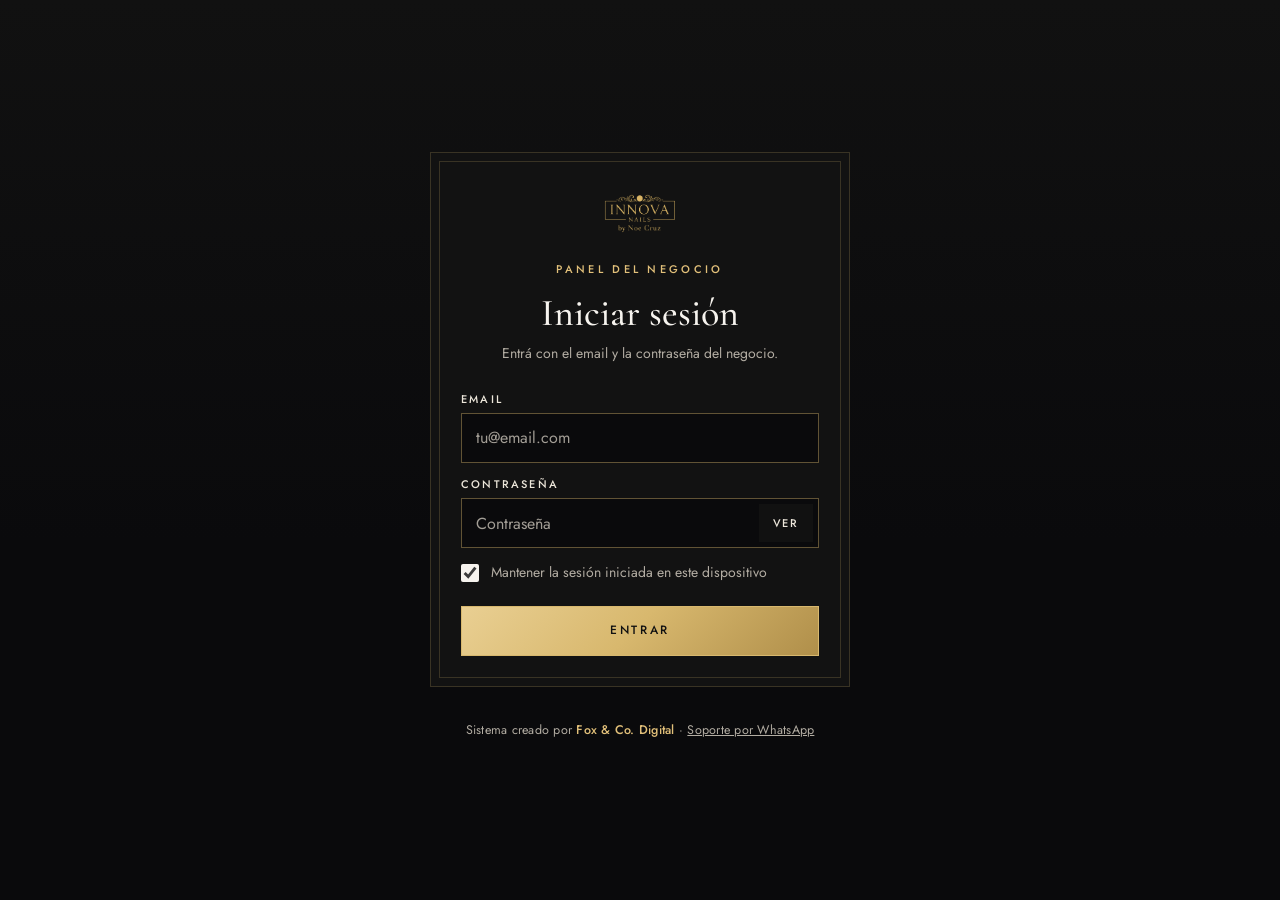
==== commit 33fca25f: "Talleres online: aula, catalogo y panel de cursos" ====
--- a/admin.html
+++ b/admin.html
@@ -137,6 +137,12 @@
     /* ============ PANEL ============ */
     .top { position: sticky; top: 0; z-index: 30; background: rgba(234, 223, 204, .94); -webkit-backdrop-filter: blur(12px); backdrop-filter: blur(12px); border-bottom: 1px solid var(--linea); padding-top: env(safe-area-inset-top); }
     .top-in { max-width: 820px; margin: 0 auto; height: var(--top); padding: 0 16px; display: flex; align-items: center; justify-content: space-between; gap: 12px; }
+    :root { --areas: 46px; }
+    .areas { max-width: 820px; margin: 0 auto; height: var(--areas); padding: 0 16px 8px; display: grid; grid-template-columns: 1fr 1fr; gap: 8px; }
+    .area { border: 1px solid var(--linea-2); background: transparent; color: var(--cafe, inherit); font: 600 11.5px var(--sans, inherit); letter-spacing: .14em; text-transform: uppercase; cursor: pointer; padding: 0 6px; }
+    .area.activa { background: var(--tinta); color: var(--papel, #fff); border-color: var(--tinta); }
+    body[data-area="cursos"] .tabs { display: none; }
+    body[data-area="cursos"] .contenido { padding-bottom: 40px; }
     .top-marca { min-width: 0; display: grid; gap: 5px; }
     .top-marca strong { display: block; font-family: var(--serif); font-size: 20px; font-weight: 400; letter-spacing: .1em; text-transform: uppercase; line-height: 1; white-space: nowrap; overflow: hidden; text-overflow: ellipsis; color: var(--tinta); }
     .top-acc { display: flex; gap: 8px; align-items: center; }
@@ -144,6 +150,18 @@
     .contenido { max-width: 820px; margin: 0 auto; padding: 20px 16px calc(120px + env(safe-area-inset-bottom)); }
 
     /* Pestañas: abajo en el celular, arriba en la compu */
+    .cu-abrir { flex: 1; display: flex; justify-content: space-between; align-items: center; text-align: left; background: none; border: 0; padding: 4px 0; font: inherit; font-weight: 600; color: inherit; cursor: pointer; min-height: 40px; }
+    .cu-abrir span { color: var(--oro, #b08a4a); font-size: 22px; }
+    .cu-abrir[aria-expanded="true"] span { transform: rotate(90deg); }
+    .cu-prev { margin: 12px 0 4px; }
+    .cu-video { position: relative; aspect-ratio: 16 / 9; background: #000; display: grid; place-items: center; text-align: center; padding: 16px; }
+    .cu-video iframe, .cu-video video { position: absolute; inset: 0; width: 100%; height: 100%; border: 0; background: #000; }
+    .marca-agua { position: absolute; z-index: 3; left: 5%; top: 8%; max-width: 90%; overflow: hidden; text-overflow: ellipsis; pointer-events: none; user-select: none; -webkit-user-select: none; white-space: nowrap; color: rgba(255, 255, 255, .38); font: 600 13px/1 var(--sans, sans-serif); text-shadow: 0 0 3px rgba(0, 0, 0, .75); animation: marcaMover 48s linear infinite; }
+    @keyframes marcaMover { 0%, 100% { left: 5%; top: 8%; } 25% { left: 45%; top: 14%; } 50% { left: 20%; top: 80%; } 75% { left: 50%; top: 52%; } }
+    @media (prefers-reduced-motion: reduce) { .marca-agua { animation: none; } }
+    .cu-subida { margin: 14px 0 6px; padding: 12px; border: 1px dashed var(--linea-2); }
+    .cu-subnav { display: flex; gap: 8px; margin: 0 0 14px; flex-wrap: wrap; }
+    .cu-subnav .btn { flex: 1 1 0; min-width: 96px; justify-content: center; }
     .tabs {
       position: fixed; left: 0; right: 0; bottom: 0; z-index: 40; display: grid; grid-template-columns: repeat(5, minmax(0, 1fr));
       background: rgba(246, 240, 228, .97); -webkit-backdrop-filter: blur(14px); backdrop-filter: blur(14px); border-top: 1px solid var(--linea);
@@ -161,7 +179,7 @@
     .badge { position: absolute; top: 5px; left: calc(50% + 6px); min-width: 19px; height: 19px; padding: 0 5px; border-radius: 999px; background: var(--rojo); color: #fff; font: 600 11px var(--sans); display: grid; place-items: center; border: 2px solid var(--papel); }
     @media (max-width: 420px) { .tab { font-size: 9.5px; letter-spacing: .07em; } .tabs { padding-left: 2px; padding-right: 2px; } }
     @media (min-width: 900px) {
-      .tabs { position: sticky; top: var(--top); bottom: auto; max-width: 820px; margin: 0 auto; grid-template-columns: repeat(5, auto); justify-content: start; gap: 32px; padding: 0 16px; background: rgba(234, 223, 204, .94); border-top: 0; border-bottom: 1px solid var(--linea); z-index: 29; }
+      .tabs { position: sticky; top: calc(var(--top) + var(--areas)); bottom: auto; max-width: 820px; margin: 0 auto; grid-template-columns: repeat(5, auto); justify-content: start; gap: 32px; padding: 0 16px; background: rgba(234, 223, 204, .94); border-top: 0; border-bottom: 1px solid var(--linea); z-index: 29; }
       .tab { flex-direction: row; gap: 10px; padding: 18px 0; font-size: 11px; letter-spacing: .2em; }
       .tab::after { left: 0; right: 0; top: auto; bottom: -1px; }
       .tab svg { width: 17px; height: 17px; }
@@ -563,6 +581,27 @@
     .es-leyenda .es-b2 { background: #8a6d35; } .es-leyenda .es-b3 { background: #1c1c1c; }
     .btn-icono:hover, .sub-nav a:hover, .gal-barra button:hover:not(:disabled) { background: var(--camel); color: #14110d; border-color: var(--camel); }
   </style>
+  <style>
+    /* ============ TALLERES ONLINE ============ */
+    .cu-curso { background: var(--marfil); border: 1px solid var(--linea); padding: 14px 16px; }
+    .cu-cab { display: flex; flex-wrap: wrap; gap: 8px 14px; align-items: center; justify-content: space-between; }
+    .cu-cab strong { font: 400 20px/1.25 var(--serif); color: var(--tinta); overflow-wrap: anywhere; }
+    .cu-meta { color: var(--suave); font-size: 14px; margin-top: 2px; }
+    .cu-tag { display: inline-block; font: 500 10.5px/1.4 var(--sans); letter-spacing: .16em; text-transform: uppercase; padding: 3px 8px; border: 1px solid var(--linea); color: var(--suave); }
+    .cu-tag.ok { color: var(--ok); border-color: rgba(127, 207, 149, .5); }
+    .cu-tag.mal { color: var(--rojo); border-color: rgba(240, 138, 124, .5); }
+    .cu-tag.aviso { color: var(--bronce); }
+    .cu-edit { margin-top: 14px; padding-top: 14px; border-top: 1px solid var(--linea); }
+    .cu-edit h3 { font: 400 22px/1.2 var(--serif); color: var(--tinta); margin: 22px 0 8px; }
+    .cu-2 { display: grid; grid-template-columns: repeat(2, minmax(0, 1fr)); gap: 12px; }
+    .cu-leccion { border: 1px solid var(--linea); padding: 12px; margin-bottom: 10px; }
+    .cu-acc { display: flex; flex-wrap: wrap; gap: 8px; margin-top: 8px; }
+    .cu-acc .btn { --alto: 38px; padding: 0 14px; font-size: 10.5px; letter-spacing: .16em; }
+    .cu-check { display: flex; align-items: center; gap: 10px; margin: 6px 0 14px; font-size: 15px; }
+    .cu-check input { width: 20px; height: 20px; accent-color: var(--oro-fino); }
+    .cu-nota-mal { color: var(--rojo); font-size: 13.5px; margin-top: 6px; overflow-wrap: anywhere; }
+    .cu-mat { display: flex; align-items: center; justify-content: space-between; gap: 10px; padding: 10px 0; border-bottom: 1px solid var(--linea); overflow-wrap: anywhere; }
+  </style>
 </head>
 <body>
 
@@ -603,6 +642,10 @@
           <button id="salir" class="btn btn-borde btn-chico" type="button">Salir</button>
         </div>
       </div>
+      <nav class="areas" id="areas" aria-label="Áreas del panel">
+        <button type="button" class="area activa" data-area="studio" aria-pressed="true">Innova Nails Studio</button>
+        <button type="button" class="area" data-area="cursos" aria-pressed="false">Talleres y cursos</button>
+      </nav>
     </header>
 
     <nav class="tabs" aria-label="Secciones del panel">
@@ -701,6 +744,52 @@
           <div class="titulo-lista"><h2>Señas cobradas</h2><span id="pTotal" class="total"></span></div>
           <p class="nota">Turnos de hoy en adelante que ya pagaron la seña.</p>
           <div id="pCobradas" class="agenda"></div>
+        </div>
+      </section>
+
+      <!-- TALLERES ONLINE: cursos, lecciones, material, alumnas y devoluciones -->
+      <section id="vCursos" class="vista" hidden aria-labelledby="cuTitulo">
+        <nav class="cu-subnav" id="cuSubnav" aria-label="Secciones de talleres">
+          <button type="button" class="btn btn-oro btn-chico" data-sub="cuPaneAlumnas" aria-pressed="true">Alumnas</button>
+          <button type="button" class="btn btn-borde btn-chico" data-sub="cuPaneTalleres" aria-pressed="false">Talleres</button>
+          <button type="button" class="btn btn-borde btn-chico" data-sub="cuPaneOpiniones" aria-pressed="false">Opiniones</button>
+        </nav>
+        <div id="cuPaneAlumnas" class="cu-pane">
+        <div class="stats" style="grid-template-columns: repeat(3, minmax(0, 1fr));">
+          <div class="stat"><small>Alumnas activas</small><strong class="oro" id="cuStActivas">—</strong><span id="cuStActivasSub">&nbsp;</span></div>
+          <div class="stat"><small>Cobrado</small><strong id="cuStCobrado">—</strong><span id="cuStCobradoSub">&nbsp;</span></div>
+          <div class="stat"><small>Para revisar</small><strong id="cuStRevisar">—</strong><span id="cuStRevisarSub">&nbsp;</span></div>
+        </div>
+        <div class="tarjeta">
+          <div class="titulo-lista">
+            <h2>Alumnas</h2>
+            <select id="cuFiltro" class="input input-chico" aria-label="Filtrar alumnas">
+              <option value="todas">Todas</option>
+              <option value="activas">Con acceso activo</option>
+              <option value="sin_empezar">Sin empezar (3+ días)</option>
+              <option value="frenadas">Frenadas (7+ días sin avanzar)</option>
+              <option value="pendientes">Sin pagar</option>
+              <option value="cerradas">Vencidas o reembolsadas</option>
+            </select>
+          </div>
+          <p class="nota">Cada alumna aparece cuando Mercado Pago aprueba su pago. Para devolver el dinero primero tocá “Reembolsar” (corta el acceso al instante) y después devolvelo desde tu cuenta de Mercado Pago.</p>
+          <div id="cuAlumnas" class="agenda"></div>
+        </div>
+        </div>
+        <div id="cuPaneTalleres" class="cu-pane" hidden>
+        <div class="tarjeta">
+          <div class="titulo-lista"><h2 id="cuTitulo">Mis talleres</h2><button id="cuNuevo" class="btn btn-borde btn-chico" type="button">Nuevo taller</button></div>
+          <p class="nota">Cargá cada taller con sus clases en video y el material. Un taller recién creado queda <strong>oculto</strong> hasta que lo marques como visible.</p>
+          <p class="nota" id="cuEstado" role="status"></p>
+          <div id="cuLista" class="agenda"></div>
+        </div>
+        </div>
+        <div id="cuPaneOpiniones" class="cu-pane" hidden>
+        <div class="tarjeta">
+          <h2>Opiniones de las alumnas</h2>
+          <p class="nota">Las opiniones nuevas no se publican solas: aprobalas para que se vean. Si alguna no corresponde, dejala sin publicar (la alumna sigue viéndola) o borrala.</p>
+          <div id="cuResenas" class="agenda"></div>
+        </div>
         </div>
       </section>
 
@@ -1293,9 +1382,645 @@
     $("formVerificar").addEventListener("submit", function (e) { e.preventDefault(); verificarTurno($("vCodigo").value); });
     $("vEscanear").onclick = escanearConCamara;
 
+    // ---------- Talleres online ----------
+    const CU = { cursos: [], filas: [], lecciones: {}, materiales: {}, abierto: null };
+
+    async function cuLeer(ruta) {
+      const r = await api(ruta);
+      if (!r.ok) throw new Error("Error " + r.status);
+      return r.json();
+    }
+    // Escribe en la base; con `devolver` pide de vuelta la fila creada
+    async function cuEnviar(metodo, ruta, cuerpo, devolver) {
+      const r = await api(ruta, {
+        method: metodo,
+        headers: { "Prefer": devolver ? "return=representation" : "return=minimal" },
+        body: cuerpo === undefined ? undefined : JSON.stringify(cuerpo)
+      });
+      if (!r.ok) {
+        let detalle = "";
+        try { detalle = (await r.json()).message || ""; } catch (e) { /* sin detalle */ }
+        throw new Error(detalle || "Error " + r.status);
+      }
+      return devolver ? r.json() : null;
+    }
+    function cuFecha(iso) {
+      const d = new Date(iso);
+      return isNaN(d) ? "" : d.toLocaleDateString("es-AR", { day: "numeric", month: "short", year: "numeric" });
+    }
+    function cuDias(iso) { return iso ? Math.floor((Date.now() - new Date(iso).getTime()) / 86400000) : null; }
+    function cuSlug(nombre) {
+      let s = String(nombre || "taller").normalize("NFD").replace(/[̀-ͯ]/g, "").toLowerCase().replace(/[^a-z0-9]+/g, "-").replace(/^-+|-+$/g, "").slice(0, 50);
+      if (s.length < 3) s = "taller";
+      const usados = CU.cursos.map(function (c) { return c.slug; });
+      let u = s, n = 2;
+      while (usados.indexOf(u) !== -1) u = s + "-" + n++;
+      return u;
+    }
+    function cuEstadoDe(f) {
+      const vencida = f.vence && new Date(f.vence) < new Date();
+      if (f.estado === "activa") return vencida ? { k: "cerrada", t: "Vencida", c: "mal" } : { k: "activa", t: "Activa", c: "ok" };
+      if (f.estado === "pendiente") return { k: "pendiente", t: "Sin pagar", c: "aviso" };
+      if (f.estado === "reembolsada") return { k: "cerrada", t: "Reembolsada", c: "mal" };
+      return { k: "cerrada", t: "Vencida", c: "mal" };
+    }
+    function cuCampo(etiqueta, control) {
+      const l = el("label", "campo");
+      l.appendChild(el("span", "", etiqueta));
+      l.appendChild(control);
+      return l;
+    }
+    function cuInput(tipo, valor, atributos) {
+      const i = el("input", "input");
+      i.type = tipo;
+      i.value = valor == null ? "" : valor;
+      Object.keys(atributos || {}).forEach(function (k) { i.setAttribute(k, atributos[k]); });
+      return i;
+    }
+    function cuTexto(valor, filas, max) {
+      const t = el("textarea", "input");
+      t.rows = filas || 3; t.maxLength = max || 600; t.value = valor || "";
+      return t;
+    }
+    function cuBoton(texto, fn, clase) {
+      const b = el("button", "btn " + (clase || "btn-borde") + " btn-chico", texto);
+      b.type = "button";
+      b.onclick = fn;
+      return b;
+    }
+    function cuErrorTablas(e) {
+      return /404|42P01|does not exist|schema cache/i.test(String(e && e.message));
+    }
+
+    async function cargarCursos() {
+      const estado = $("cuEstado");
+      estado.textContent = "Cargando...";
+      try {
+        const res = await Promise.all([
+          cuLeer("/rest/v1/cursos?select=*&order=orden.asc,id.asc"),
+          api("/rest/v1/rpc/cursos_resumen", { method: "POST", body: "{}" }).then(function (r) { if (!r.ok) throw new Error("Error " + r.status); return r.json(); })
+        ]);
+        CU.cursos = res[0];
+        CU.filas = res[1] && res[1].ok ? res[1].filas : [];
+        estado.textContent = "";
+        cuPintar();
+        cuCargarResenas();
+      } catch (e) {
+        estado.textContent = cuErrorTablas(e)
+          ? "La sección de talleres todavía no está instalada en tu base de datos. Pedile ayuda a quien armó tu página."
+          : "No pudimos cargar los talleres. Revisá tu conexión y tocá la pestaña de nuevo.";
+      }
+    }
+
+    function cuPintar() {
+      // Resumen
+      const activas = CU.filas.filter(function (f) { return cuEstadoDe(f).k === "activa"; });
+      const cobradas = CU.filas.filter(function (f) { return f.pago_id && (f.estado === "activa" || f.estado === "vencida"); });
+      const total = cobradas.reduce(function (a, f) { return a + Number(f.monto || 0); }, 0);
+      const revisar = CU.filas.filter(function (f) { return f.pago_nota && f.estado !== "reembolsada"; });
+      $("cuStActivas").textContent = String(activas.length);
+      $("cuStActivasSub").textContent = activas.length === 1 ? "con acceso hoy" : "con acceso hoy";
+      $("cuStCobrado").textContent = plata(total);
+      $("cuStCobradoSub").textContent = cobradas.length + (cobradas.length === 1 ? " venta" : " ventas");
+      $("cuStRevisar").textContent = String(revisar.length);
+      $("cuStRevisarSub").textContent = revisar.length ? "pagos con aviso" : "todo en orden";
+
+      // Talleres
+      const lista = $("cuLista");
+      lista.replaceChildren();
+      if (!CU.cursos.length) lista.appendChild(el("p", "nota", "Todavía no cargaste ningún taller. Tocá “Nuevo taller”."));
+      CU.cursos.forEach(function (c) {
+        const caja = el("div", "cu-curso");
+        const cab = el("div", "cu-cab");
+        const izq = el("div");
+        izq.appendChild(el("strong", "", c.nombre));
+        const cant = CU.filas.filter(function (f) { return f.curso === c.nombre && cuEstadoDe(f).k === "activa"; }).length;
+        izq.appendChild(el("div", "cu-meta", plata(c.precio) + " · acceso " + c.acceso_dias + " días · " + cant + (cant === 1 ? " alumna activa" : " alumnas activas")));
+        cab.appendChild(izq);
+        const der = el("div", "cu-acc");
+        der.style.marginTop = "0";
+        der.appendChild(el("span", "cu-tag " + (c.activo ? "ok" : "aviso"), c.activo ? "Visible" : "Oculto"));
+        der.appendChild(cuBoton(CU.abierto === c.id ? "Cerrar" : "Editar", function () { cuAlternar(c.id); }));
+        cab.appendChild(der);
+        caja.appendChild(cab);
+        if (CU.abierto === c.id) caja.appendChild(cuEditor(c));
+        lista.appendChild(caja);
+      });
+      cuPintarAlumnas();
+    }
+
+    async function cuAlternar(id) {
+      if (CU.abierto === id) { CU.abierto = null; return cuPintar(); }
+      CU.abierto = id;
+      try {
+        const res = await Promise.all([
+          cuLeer("/rest/v1/lecciones?select=*&curso_id=eq." + id + "&order=orden.asc,id.asc"),
+          cuLeer("/rest/v1/materiales?select=*&curso_id=eq." + id + "&order=orden.asc,id.asc")
+        ]);
+        CU.lecciones[id] = res[0]; CU.materiales[id] = res[1];
+      } catch (e) { aviso("error", "No pudimos cargar las lecciones."); CU.abierto = null; }
+      cuPintar();
+    }
+
+    async function cuNuevoTaller() {
+      const orden = CU.cursos.reduce(function (m, c) { return Math.max(m, c.orden); }, 0) + 1;
+      try {
+        const fila = await cuEnviar("POST", "/rest/v1/cursos", { slug: cuSlug("taller-nuevo"), nombre: "Taller nuevo", descripcion: "", precio: 48000, acceso_dias: 90, activo: false, orden: orden }, true);
+        await cargarCursos();
+        aviso("ok", "Taller creado. Completá sus datos.");
+        if (fila && fila[0]) cuAlternar(fila[0].id);
+      } catch (e) { aviso("error", "No pudimos crear el taller."); }
+    }
+
+    function cuEditor(c) {
+      const cont = el("div", "cu-edit");
+      const nombre = cuInput("text", c.nombre, { maxlength: "80" });
+      const desc = cuTexto(c.descripcion, 3, 600);
+      const precio = cuInput("number", c.precio, { min: "0", step: "1", inputmode: "numeric" });
+      const dias = cuInput("number", c.acceso_dias, { min: "1", max: "3650", step: "1", inputmode: "numeric" });
+      const portada = cuInput("text", c.portada_url, { placeholder: "https://... (opcional)" });
+      const orden = cuInput("number", c.orden, { step: "1" });
+      const activo = cuInput("checkbox", "");
+      activo.checked = !!c.activo;
+      activo.className = "";
+
+      cont.appendChild(cuCampo("Nombre del taller", nombre));
+      cont.appendChild(cuCampo("Descripción corta", desc));
+      const fila = el("div", "cu-2");
+      fila.appendChild(cuCampo("Precio total ($)", precio));
+      fila.appendChild(cuCampo("Días de acceso", dias));
+      cont.appendChild(fila);
+      const fila2 = el("div", "cu-2");
+      fila2.appendChild(cuCampo("Foto de portada (link)", portada));
+      fila2.appendChild(cuCampo("Orden en la lista", orden));
+      cont.appendChild(fila2);
+      const ver = el("label", "cu-check");
+      ver.appendChild(activo);
+      ver.appendChild(el("span", "", "Visible para las clientas (a la venta)"));
+      cont.appendChild(ver);
+
+      const acc = el("div", "cu-acc");
+      const guardar = cuBoton("Guardar taller", async function () {
+        const n = nombre.value.trim(), p = Math.round(Number(precio.value)), d = Math.round(Number(dias.value)), po = portada.value.trim();
+        if (n.length < 3 || n.length > 80) return aviso("error", "El nombre tiene que tener entre 3 y 80 letras.");
+        if (!(p >= 0)) return aviso("error", "Revisá el precio.");
+        if (!(d >= 1 && d <= 3650)) return aviso("error", "Los días de acceso tienen que ser entre 1 y 3650.");
+        if (po && !/^(https:\/\/|assets\/)/.test(po)) return aviso("error", "El link de la foto tiene que empezar con https://");
+        if (activo.checked && p <= 0) return aviso("error", "Para ponerlo a la venta tiene que tener un precio.");
+        const sinClases = !(CU.lecciones[c.id] || []).some(function (l) { return l.activo; });
+        if (activo.checked && sinClases && !confirm("Este taller todavía no tiene lecciones activas. ¿Querés mostrarlo igual?")) return;
+        guardar.disabled = true;
+        try {
+          await cuEnviar("PATCH", "/rest/v1/cursos?id=eq." + c.id, { nombre: n, descripcion: desc.value.trim(), precio: p, acceso_dias: d, portada_url: po, orden: Math.round(Number(orden.value)) || 0, activo: activo.checked });
+          aviso("ok", "Taller guardado.");
+          const abierto = CU.abierto;
+          await cargarCursos();
+          CU.abierto = abierto; cuPintar();
+        } catch (e) { aviso("error", "No pudimos guardar el taller."); }
+        guardar.disabled = false;
+      }, "");
+      acc.appendChild(guardar);
+      const prev = el("a", "btn btn-borde btn-chico", "Ver como alumna");
+      prev.href = "aula.html?curso=" + encodeURIComponent(c.slug); prev.target = "_blank"; prev.rel = "noopener";
+      acc.appendChild(prev);
+      cont.appendChild(acc);
+
+      // Lecciones
+      cont.appendChild(el("h3", "", "Lecciones"));
+      cont.appendChild(el("p", "nota", "En cada lección elegís cómo poner el video: subirlo directo desde el celular o la compu, o pegar un link (YouTube “no listado”, Google Drive, Vimeo o Bunny); en todos los casos el video se ve dentro de la página del taller. También podés adjuntar un PDF a la clase que quieras."));
+      (CU.lecciones[c.id] || []).forEach(function (l) { cont.appendChild(cuLeccion(c, l)); });
+      cont.appendChild(cuBoton("Agregar lección", function () { cuAgregarLeccion(c); }));
+
+      // Material
+      cont.appendChild(el("h3", "", "Material general del taller (se ve en todas las clases)"));
+      (CU.materiales[c.id] || []).filter(function (m) { return m.leccion_id == null; }).forEach(function (m) {
+        const fm = el("div", "cu-mat");
+        fm.appendChild(el("span", "", m.titulo));
+        fm.appendChild(cuBoton("Quitar", function () { cuQuitarMaterial(c, m); }, "btn-peligro"));
+        cont.appendChild(fm);
+      });
+      const archivo = cuInput("file", "", { accept: ".pdf,.png,.jpg,.jpeg,.docx,.xlsx,.zip" });
+      const titulo = cuInput("text", "", { maxlength: "100", placeholder: "Nombre que van a ver (ej. Lista de materiales)" });
+      cont.appendChild(cuCampo("Subir archivo (hasta 20 MB)", archivo));
+      cont.appendChild(cuCampo("Nombre del material", titulo));
+      const subir = cuBoton("Subir material", function () { cuSubirMaterial(c, archivo, titulo, subir); });
+      cont.appendChild(subir);
+      return cont;
+    }
+
+    function cuLeccion(c, l) {
+      const caja = el("div", "cu-leccion");
+      const titulo = cuInput("text", l.titulo, { maxlength: "100" });
+      const video = cuInput("text", l.video_url, { placeholder: "https://..." });
+      const minutos = cuInput("number", l.minutos, { min: "0", max: "600", step: "1", inputmode: "numeric" });
+      const orden = cuInput("number", l.orden, { step: "1" });
+      const desc = cuTexto(l.descripcion, 3, 1500);
+      const activa = cuInput("checkbox", "");
+      activa.checked = !!l.activo; activa.className = "";
+      caja.appendChild(cuCampo("Título", titulo));
+      caja.appendChild(cuCampo("Link del video (si no subís uno)", video));
+      // Subir el video directo
+      const sv = el("div", "cu-subida");
+      if (l.video_path) {
+        const fv = el("div", "cu-mat");
+        fv.appendChild(el("span", "", "✓ Video subido (es el que ven las alumnas)"));
+        fv.appendChild(cuBoton("Quitar video", async function () {
+          if (!confirm("¿Quitar el video subido de esta clase?")) return;
+          try {
+            await cuEnviar("PATCH", "/rest/v1/lecciones?id=eq." + l.id, { video_path: null });
+            cuQuitarArchivo("cursos-videos", l.video_path);
+            CU.lecciones[c.id] = await cuLeer("/rest/v1/lecciones?select=*&curso_id=eq." + c.id + "&order=orden.asc,id.asc");
+            cuPintar();
+          } catch (e) { aviso("error", "No pudimos quitar el video."); }
+        }, "btn-peligro"));
+        sv.appendChild(fv);
+      }
+      const archV = cuInput("file", "", { accept: "video/mp4,video/quicktime,video/webm,.mp4,.mov,.webm" });
+      const estV = el("p", "nota", ""); estV.setAttribute("role", "status");
+      sv.appendChild(cuCampo(l.video_path ? "Reemplazar el video (MP4 o MOV, hasta 1 GB)" : "O subir el video desde tu celular o compu (MP4 o MOV, hasta 1 GB)", archV));
+      const subV = cuBoton("Subir video", function () { cuSubirVideo(c, l, archV, estV, subV); });
+      sv.appendChild(subV); sv.appendChild(estV);
+      caja.appendChild(sv);
+      const prevCaja = el("div", "cu-prev"); prevCaja.hidden = true;
+      const verPrev = cuBoton("Ver como la ve la alumna", function () { cuVistaPrevia(l, video.value, prevCaja); });
+      caja.appendChild(verPrev);
+      caja.appendChild(prevCaja);
+      const f = el("div", "cu-2");
+      f.appendChild(cuCampo("Minutos", minutos));
+      f.appendChild(cuCampo("Orden", orden));
+      caja.appendChild(f);
+      caja.appendChild(cuCampo("Texto de la clase (opcional)", desc));
+      const v = el("label", "cu-check");
+      v.appendChild(activa);
+      v.appendChild(el("span", "", "Visible para las alumnas"));
+      caja.appendChild(v);
+      // PDF u otro archivo de esta clase
+      const sm = el("div", "cu-subida");
+      sm.appendChild(el("p", "nota", "Material de esta clase (solo se ve acá)"));
+      (CU.materiales[c.id] || []).filter(function (m) { return m.leccion_id === l.id; }).forEach(function (m) {
+        const fm = el("div", "cu-mat");
+        fm.appendChild(el("span", "", m.titulo));
+        fm.appendChild(cuBoton("Quitar", function () { cuQuitarMaterial(c, m); }, "btn-peligro"));
+        sm.appendChild(fm);
+      });
+      const archM = cuInput("file", "", { accept: ".pdf,.png,.jpg,.jpeg,.docx,.xlsx,.zip" });
+      const titM = cuInput("text", "", { maxlength: "100", placeholder: "Nombre que van a ver (ej. Guía de la clase)" });
+      sm.appendChild(cuCampo("Archivo (hasta 20 MB)", archM));
+      sm.appendChild(cuCampo("Nombre del material", titM));
+      const subM = cuBoton("Subir material a esta clase", function () { cuSubirMaterial(c, archM, titM, subM, l.id); });
+      sm.appendChild(subM);
+      caja.appendChild(sm);
+
+      const acc = el("div", "cu-acc");
+      const guardar = cuBoton("Guardar lección", async function () {
+        const t = titulo.value.trim(), vu = video.value.trim(), m = Math.round(Number(minutos.value)) || 0;
+        if (t.length < 2) return aviso("error", "Escribí el título de la lección.");
+        if (vu && !/^https:\/\//.test(vu)) return aviso("error", "El link del video tiene que empezar con https://");
+        if (m < 0 || m > 600) return aviso("error", "Los minutos tienen que ser entre 0 y 600.");
+        guardar.disabled = true;
+        try {
+          await cuEnviar("PATCH", "/rest/v1/lecciones?id=eq." + l.id, { titulo: t, video_url: vu, minutos: m, orden: Math.round(Number(orden.value)) || 0, descripcion: desc.value.trim(), activo: activa.checked });
+          aviso("ok", "Lección guardada.");
+          CU.lecciones[c.id] = await cuLeer("/rest/v1/lecciones?select=*&curso_id=eq." + c.id + "&order=orden.asc,id.asc");
+          cuPintar();
+        } catch (e) { aviso("error", "No pudimos guardar la lección."); }
+        guardar.disabled = false;
+      }, "");
+      acc.appendChild(guardar);
+      acc.appendChild(cuBoton("Borrar", async function () {
+        if (!confirm("¿Borrar esta lección? También se borra el avance de las alumnas en ella. Si solo querés esconderla, desmarcá “Visible para las alumnas”.")) return;
+        try {
+          await cuEnviar("DELETE", "/rest/v1/lecciones?id=eq." + l.id);
+          if (l.video_path) cuQuitarArchivo("cursos-videos", l.video_path);
+          CU.lecciones[c.id] = CU.lecciones[c.id].filter(function (x) { return x.id !== l.id; });
+          cuPintar();
+        } catch (e) { aviso("error", "No pudimos borrar la lección."); }
+      }, "btn-peligro"));
+      caja.appendChild(acc);
+      return caja;
+    }
+
+    async function cuAgregarLeccion(c) {
+      const orden = (CU.lecciones[c.id] || []).reduce(function (m, l) { return Math.max(m, l.orden); }, 0) + 1;
+      try {
+        await cuEnviar("POST", "/rest/v1/lecciones", { curso_id: c.id, orden: orden, titulo: "Lección nueva", activo: false });
+        CU.lecciones[c.id] = await cuLeer("/rest/v1/lecciones?select=*&curso_id=eq." + c.id + "&order=orden.asc,id.asc");
+        aviso("ok", "Lección agregada: completala y marcala como visible.");
+        cuPintar();
+      } catch (e) { aviso("error", "No pudimos agregar la lección."); }
+    }
+
+    // Convierte el link pegado en el link para incrustar (igual que en el aula); vacío si no se puede
+    function cuEmbedDe(url) {
+      let u;
+      try { u = new URL(url); } catch (e) { return ""; }
+      if (u.protocol !== "https:") return "";
+      const h = u.hostname.replace(/^www\./, "");
+      let m;
+      if (h === "youtu.be") { m = u.pathname.match(/^\/([\w-]{6,20})/); return m ? "https://www.youtube-nocookie.com/embed/" + m[1] : ""; }
+      if (h === "youtube.com" || h === "youtube-nocookie.com") {
+        if ((m = u.pathname.match(/^\/embed\/([\w-]{6,20})/))) return "https://www.youtube-nocookie.com/embed/" + m[1];
+        const id = u.searchParams.get("v");
+        return id && /^[\w-]{6,20}$/.test(id) ? "https://www.youtube-nocookie.com/embed/" + id : "";
+      }
+      if (h === "vimeo.com") { m = u.pathname.match(/^\/(\d+)(?:\/([0-9a-f]+))?/i); return m ? "https://player.vimeo.com/video/" + m[1] + (m[2] ? "?h=" + m[2] : "") : ""; }
+      if (h === "player.vimeo.com") { m = u.pathname.match(/^\/video\/(\d+)/); return m ? "https://player.vimeo.com/video/" + m[1] + (u.search || "") : ""; }
+      if (h === "drive.google.com") {
+        m = u.pathname.match(/^\/file\/d\/([\w-]{10,80})/);
+        const idd = m ? m[1] : u.searchParams.get("id");
+        return idd && /^[\w-]{10,80}$/.test(idd) ? "https://drive.google.com/file/d/" + idd + "/preview" : "";
+      }
+      if (h === "iframe.mediadelivery.net") { m = u.pathname.match(/^\/(?:embed|play)\/(\d+)\/([0-9a-f-]{36})/i); return m ? "https://iframe.mediadelivery.net/embed/" + m[1] + "/" + m[2] : ""; }
+      return "";
+    }
+    // Vista previa: Nena ve la clase como la ve la alumna (con el link escrito o el video subido), con la marca de agua de ejemplo
+    async function cuVistaPrevia(l, link, caja) {
+      caja.hidden = false;
+      caja.replaceChildren();
+      const marco = el("div", "cu-video");
+      const marca = el("div", "marca-agua", "email-de-la-alumna@ejemplo.com");
+      marca.setAttribute("aria-hidden", "true");
+      const valor = link.trim();
+      const msg = function (t) { const p = el("p", "nota", t); p.style.color = "#cfc7b6"; marco.insertBefore(p, marca); };
+      marco.appendChild(marca);
+      caja.appendChild(marco);
+      caja.appendChild(el("p", "nota", "Así se ve la clase para la alumna: el email de ella aparece flotando sobre el video."));
+      if (l.video_path) {
+        msg("Cargando el video...");
+        try {
+          const r = await api("/storage/v1/object/sign/cursos-videos/" + l.video_path.split("/").map(encodeURIComponent).join("/"), { method: "POST", body: JSON.stringify({ expiresIn: 600 }) });
+          const d = r.ok ? await r.json() : null;
+          if (!d || !d.signedURL) throw new Error("firma");
+          const v = document.createElement("video");
+          v.controls = true; v.playsInline = true; v.preload = "metadata";
+          v.src = SUPABASE_URL + "/storage/v1" + d.signedURL;
+          marco.replaceChildren(v, marca);
+        } catch (e) { marco.querySelector("p").textContent = "No pudimos cargar el video subido."; }
+        return;
+      }
+      if (!valor) return msg("Esta lección todavía no tiene video.");
+      const emb = cuEmbedDe(valor);
+      if (emb) {
+        const f = document.createElement("iframe");
+        f.setAttribute("sandbox", "allow-scripts allow-same-origin allow-presentation allow-popups allow-popups-to-escape-sandbox"); f.src = emb; f.title = "Vista previa"; f.allow = "fullscreen; encrypted-media"; f.referrerPolicy = "strict-origin-when-cross-origin"; f.allowFullscreen = true;
+        marco.insertBefore(f, marca);
+        return;
+      }
+      if (/^https:\/\//.test(valor)) return msg("Este link no se puede mostrar dentro de la página (por ejemplo, una carpeta o un video privado). Las alumnas verían un botón “Abrir el video”. Revisá que sea un video de YouTube (no listado), Drive, Vimeo o Bunny.");
+      msg("El link tiene que empezar con https://");
+    }
+
+    // Sube un archivo grande con porcentaje de avance (fetch no informa el progreso)
+    function cuSubirConProgreso(ruta, archivo, alProgreso) {
+      return new Promise(function (resolve, reject) {
+        let reintento = false;
+        function enviar() {
+          const x = new XMLHttpRequest();
+          x.open("POST", SUPABASE_URL + "/storage/v1/object/" + ruta);
+          x.setRequestHeader("apikey", SUPABASE_KEY);
+          x.setRequestHeader("Authorization", "Bearer " + token);
+          x.setRequestHeader("Content-Type", archivo.type || "application/octet-stream");
+          x.setRequestHeader("x-upsert", "false");
+          if (x.upload) x.upload.onprogress = function (e) { if (e.lengthComputable) alProgreso(Math.round(e.loaded * 100 / e.total)); };
+          x.onload = async function () {
+            if (x.status === 401 && !reintento) { reintento = true; if (await renovar()) return enviar(); }
+            if (x.status >= 200 && x.status < 300) return resolve();
+            const e = new Error("subida"); e.status = x.status; reject(e);
+          };
+          x.onerror = function () { reject(new Error("red")); };
+          x.ontimeout = function () { reject(new Error("red")); };
+          x.send(archivo);
+        }
+        enviar();
+      });
+    }
+    function cuQuitarArchivo(bucket, ruta) {
+      return api("/storage/v1/object/" + bucket + "/" + String(ruta).split("/").map(encodeURIComponent).join("/"), { method: "DELETE" }).catch(function () { /* queda huérfano, no es grave */ });
+    }
+    async function cuSubirVideo(c, l, archivo, estado, boton) {
+      const f = archivo.files && archivo.files[0];
+      if (!f) return aviso("error", "Elegí un video.");
+      const ext = (f.name.match(/\.(mp4|mov|webm)$/i) || [])[1];
+      if (!ext || !/^video\//.test(f.type || "video/mp4")) return aviso("error", "El video tiene que ser MP4, MOV o WEBM.");
+      if (f.size > 1024 * 1024 * 1024) return aviso("error", "El video pesa más de 1 GB. Comprimilo o subilo a YouTube (oculto) y pegá el link.");
+      const ruta = c.id + "/" + l.id + "-" + Date.now() + "." + ext.toLowerCase();
+      boton.disabled = true; archivo.disabled = true;
+      estado.textContent = "Subiendo... 0%. No cierres esta pantalla.";
+      try {
+        await cuSubirConProgreso("cursos-videos/" + ruta, f, function (n) { estado.textContent = "Subiendo... " + n + "%. No cierres esta pantalla."; });
+        await cuEnviar("PATCH", "/rest/v1/lecciones?id=eq." + l.id, { video_path: ruta });
+        if (l.video_path) cuQuitarArchivo("cursos-videos", l.video_path);
+        CU.lecciones[c.id] = await cuLeer("/rest/v1/lecciones?select=*&curso_id=eq." + c.id + "&order=orden.asc,id.asc");
+        aviso("ok", "Video subido. Las alumnas ya lo ven en esta clase.");
+        cuPintar();
+      } catch (e) {
+        estado.textContent = "";
+        aviso("error", e && e.status === 413
+          ? "El video es más grande de lo que permite tu plan de almacenamiento. Subilo a YouTube (oculto) o Vimeo y pegá el link."
+          : "No pudimos subir el video. Revisá tu conexión y probá de nuevo.");
+        boton.disabled = false; archivo.disabled = false;
+      }
+    }
+
+    async function cuSubirMaterial(c, archivo, titulo, boton, leccion) {
+      const f = archivo.files && archivo.files[0];
+      if (!f) return aviso("error", "Elegí un archivo.");
+      if (f.size > 20 * 1024 * 1024) return aviso("error", "El archivo pesa más de 20 MB.");
+      const t = (titulo.value.trim() || f.name.replace(/\.[^.]+$/, "")).slice(0, 100);
+      if (t.length < 2) return aviso("error", "Escribí el nombre del material.");
+      const limpio = f.name.normalize("NFD").replace(/[̀-ͯ]/g, "").replace(/[^A-Za-z0-9._-]+/g, "-").slice(-80);
+      const ruta = c.id + "/" + Date.now() + "-" + limpio;
+      boton.disabled = true;
+      try {
+        const r = await api("/storage/v1/object/cursos-materiales/" + ruta.split("/").map(encodeURIComponent).join("/"), {
+          method: "POST",
+          headers: { "Content-Type": f.type || "application/octet-stream", "x-upsert": "false" },
+          body: f
+        });
+        if (!r.ok) throw new Error("subida");
+        const orden = (CU.materiales[c.id] || []).reduce(function (m, x) { return Math.max(m, x.orden); }, 0) + 1;
+        await cuEnviar("POST", "/rest/v1/materiales", leccion ? { curso_id: c.id, leccion_id: leccion, titulo: t, ruta: ruta, orden: orden } : { curso_id: c.id, titulo: t, ruta: ruta, orden: orden });
+        CU.materiales[c.id] = await cuLeer("/rest/v1/materiales?select=*&curso_id=eq." + c.id + "&order=orden.asc,id.asc");
+        aviso("ok", "Material subido.");
+        cuPintar();
+      } catch (e) { aviso("error", "No pudimos subir el archivo. Probá de nuevo."); }
+      boton.disabled = false;
+    }
+
+    async function cuQuitarMaterial(c, m) {
+      if (!confirm("¿Quitar “" + m.titulo + "”? Las alumnas dejan de verlo.")) return;
+      try {
+        await cuEnviar("DELETE", "/rest/v1/materiales?id=eq." + m.id);
+        api("/storage/v1/object/cursos-materiales/" + m.ruta.split("/").map(encodeURIComponent).join("/"), { method: "DELETE" }).catch(function () { /* el archivo queda huérfano, no es grave */ });
+        CU.materiales[c.id] = CU.materiales[c.id].filter(function (x) { return x.id !== m.id; });
+        cuPintar();
+      } catch (e) { aviso("error", "No pudimos quitar el material."); }
+    }
+
+    // ---------- Alumnas ----------
+    function cuMensajeWa(f) {
+      const primero = String(f.alumna || "").trim().split(/\s+/)[0] || "";
+      const negocio = nombreNegocio();
+      const est = cuEstadoDe(f);
+      if (est.k === "activa" && Number(f.hechas) === 0) {
+        return "Hola " + primero + "! Soy de " + negocio + ". Vi que todavía no empezaste el taller “" + f.curso + "”. Cualquier duda con el ingreso, escribime y te ayudo. Tenés acceso hasta el " + cuFecha(f.vence) + ".";
+      }
+      if (est.k === "activa" && Number(f.hechas) < Number(f.total)) {
+        return "Hola " + primero + "! Soy de " + negocio + ". Hace unos días que no avanzás en el taller “" + f.curso + "”. Seguí cuando quieras: tu acceso llega hasta el " + cuFecha(f.vence) + ". Cualquier duda, escribime.";
+      }
+      return "Hola " + primero + "! Te escribo de " + negocio + " por el taller “" + f.curso + "”.";
+    }
+
+    function cuPasaFiltro(f, filtro) {
+      const est = cuEstadoDe(f);
+      if (filtro === "activas") return est.k === "activa";
+      if (filtro === "pendientes") return est.k === "pendiente";
+      if (filtro === "cerradas") return est.k === "cerrada";
+      if (filtro === "sin_empezar") return est.k === "activa" && Number(f.hechas) === 0 && cuDias(f.inicio) >= 3;
+      if (filtro === "frenadas") {
+        if (est.k !== "activa" || Number(f.hechas) === 0 || Number(f.hechas) >= Number(f.total)) return false;
+        return cuDias(f.ultimo_avance) >= 7;
+      }
+      return true;
+    }
+
+    function cuPintarAlumnas() {
+      const cont = $("cuAlumnas");
+      cont.replaceChildren();
+      const filtro = $("cuFiltro").value;
+      const filas = CU.filas.filter(function (f) { return cuPasaFiltro(f, filtro); });
+      if (!filas.length) {
+        cont.appendChild(el("p", "nota", CU.filas.length ? "Nadie coincide con este filtro." : "Todavía no hay alumnas. Van a aparecer acá cuando se anoten."));
+        return;
+      }
+      filas.forEach(function (f) {
+        const est = cuEstadoDe(f);
+        const caja = el("div", "item-caja");
+        const cab = el("div", "cu-cab");
+        const tocar = el("button", "cu-abrir", f.alumna || "(sin nombre)");
+        tocar.type = "button"; tocar.setAttribute("aria-expanded", "false");
+        tocar.appendChild(el("span", "", "›"));
+        cab.appendChild(tocar);
+        cab.appendChild(el("span", "cu-tag " + est.c, est.t));
+        caja.appendChild(cab);
+        const det = el("div", "cu-det"); det.hidden = true;
+        tocar.onclick = function () { det.hidden = !det.hidden; tocar.setAttribute("aria-expanded", det.hidden ? "false" : "true"); tocar.firstChild.textContent = f.alumna || "(sin nombre)"; };
+        det.appendChild(el("div", "item-det", f.curso + " · " + plata(f.monto)));
+        det.appendChild(el("div", "item-det", [f.email, f.telefono].filter(Boolean).join(" · ")));
+        if (est.k === "activa" || (f.estado === "activa" || f.estado === "vencida")) {
+          const total = Number(f.total), hechas = Number(f.hechas);
+          let linea = hechas + " de " + total + " lecciones";
+          if (f.ultimo_avance) linea += " · último avance hace " + cuDias(f.ultimo_avance) + " d";
+          else if (est.k === "activa") linea += " · todavía no empezó";
+          if (f.ultimo_ingreso) linea += " · última vez que entró: " + cuFecha(f.ultimo_ingreso);
+          det.appendChild(el("div", "item-det", linea));
+          if (f.vence) det.appendChild(el("div", "item-det", (est.k === "activa" ? "Acceso hasta el " : "Venció el ") + cuFecha(f.vence)));
+        }
+        if (f.pago_nota && f.estado !== "reembolsada") det.appendChild(el("div", "cu-nota-mal", "Revisar: " + f.pago_nota));
+        const acc = el("div", "item-acc");
+        const wa = waNumero(f.telefono);
+        if (wa && wa.length >= 10 && f.estado !== "pendiente") {
+          const a = el("a", "btn btn-borde", "Escribir por WhatsApp");
+          a.href = "https://wa.me/" + wa + "?text=" + encodeURIComponent(cuMensajeWa(f));
+          a.target = "_blank"; a.rel = "noopener";
+          acc.appendChild(a);
+        }
+        if (f.estado === "activa") {
+          const b = el("button", "btn btn-peligro", "Reembolsar");
+          b.type = "button";
+          b.onclick = async function () {
+            if (!confirm("¿Reembolsar el taller de " + (f.alumna || "esta alumna") + "?\n\nVa a perder el acceso ahora mismo. Después tenés que devolverle el dinero desde tu cuenta de Mercado Pago" + (f.pago_id ? " (pago " + f.pago_id + ")" : "") + ".")) return;
+            b.disabled = true;
+            try {
+              const r = await api("/rest/v1/rpc/curso_reembolsar", { method: "POST", body: JSON.stringify({ p_inscripcion: f.id }) });
+              const d = r.ok ? await r.json() : null;
+              if (!d || !d.ok) throw new Error("reembolso");
+              aviso("ok", "Acceso cortado. Ahora devolvé el dinero desde Mercado Pago.");
+              const abierto = CU.abierto;
+              await cargarCursos();
+              CU.abierto = abierto; cuPintar();
+            } catch (e) { aviso("error", "No pudimos registrar el reembolso."); b.disabled = false; }
+          };
+          acc.appendChild(b);
+        }
+        if (acc.childNodes.length) det.appendChild(acc);
+        caja.appendChild(det);
+        cont.appendChild(caja);
+      });
+    }
+    $("cuFiltro").onchange = cuPintarAlumnas;
+    $("cuNuevo").onclick = cuNuevoTaller;
+
+    // ---------- Opiniones de las alumnas (moderación) ----------
+    async function cuCargarResenas() {
+      const cont = $("cuResenas");
+      try {
+        CU.resenas = await cuLeer("/rest/v1/resenas_cursos?select=id,estrellas,texto,visible,creado,cursos(nombre),alumnas(nombre)&order=creado.desc&limit=100");
+        cuPintarResenas();
+      } catch (e) {
+        cont.replaceChildren(el("p", "nota", cuErrorTablas(e) ? "Las opiniones todavía no están instaladas en tu base de datos." : "No pudimos cargar las opiniones."));
+      }
+    }
+    function cuPintarResenas() {
+      const cont = $("cuResenas");
+      cont.replaceChildren();
+      // Las que esperan aprobación van primero, y el botón de la pestaña avisa cuántas hay
+      const pend = CU.resenas.filter(function (x) { return !x.visible; }).length;
+      const bt = document.querySelector('[data-sub="cuPaneOpiniones"]');
+      if (bt) bt.textContent = pend ? "Opiniones (" + pend + " por aprobar)" : "Opiniones";
+      if (!CU.resenas.length) { cont.appendChild(el("p", "nota", "Todavía no hay opiniones.")); return; }
+      CU.resenas.slice().sort(function (x, y) { return (x.visible === y.visible) ? 0 : (x.visible ? 1 : -1); }).forEach(function (r) {
+        const caja = el("div", "item-caja");
+        const cab = el("div", "cu-cab");
+        const nombre = r.alumnas && r.alumnas.nombre ? r.alumnas.nombre : "(alumna)";
+        cab.appendChild(el("div", "item-nombre", nombre + "  " + "★★★★★".slice(0, r.estrellas) + "☆☆☆☆☆".slice(0, 5 - r.estrellas)));
+        cab.appendChild(el("span", "cu-tag " + (r.visible ? "ok" : "aviso"), r.visible ? "Publicada" : "Sin publicar"));
+        caja.appendChild(cab);
+        caja.appendChild(el("div", "item-det", (r.cursos && r.cursos.nombre ? r.cursos.nombre : "") + " · " + cuFecha(r.creado)));
+        caja.appendChild(el("div", "item-det", r.texto));
+        const acc = el("div", "item-acc");
+        const alternar = el("button", "btn btn-borde", r.visible ? "Dejar sin publicar" : "Aprobar y publicar");
+        alternar.type = "button";
+        alternar.onclick = async function () {
+          alternar.disabled = true;
+          try {
+            await cuEnviar("PATCH", "/rest/v1/resenas_cursos?id=eq." + r.id, { visible: !r.visible });
+            r.visible = !r.visible;
+            cuPintarResenas();
+          } catch (e) { aviso("error", "No pudimos cambiarla."); alternar.disabled = false; }
+        };
+        acc.appendChild(alternar);
+        const borrar = el("button", "btn btn-peligro", "Borrar");
+        borrar.type = "button";
+        borrar.onclick = async function () {
+          if (!confirm("¿Borrar esta opinión? No se puede deshacer. Si solo querés que no se vea, usá “Dejar sin publicar”.")) return;
+          try {
+            await cuEnviar("DELETE", "/rest/v1/resenas_cursos?id=eq." + r.id);
+            CU.resenas = CU.resenas.filter(function (x) { return x.id !== r.id; });
+            cuPintarResenas();
+          } catch (e) { aviso("error", "No pudimos borrarla."); }
+        };
+        acc.appendChild(borrar);
+        caja.appendChild(acc);
+        cont.appendChild(caja);
+      });
+    }
+
+    // Sub-pestañas de Talleres: Alumnas / Talleres / Opiniones
+    function cuSubir(id) {
+      ["cuPaneAlumnas", "cuPaneTalleres", "cuPaneOpiniones"].forEach(function (p) { $(p).hidden = p !== id; });
+      document.querySelectorAll("#cuSubnav button").forEach(function (b) {
+        const on = b.dataset.sub === id;
+        b.className = "btn btn-chico " + (on ? "btn-oro" : "btn-borde");
+        b.setAttribute("aria-pressed", on ? "true" : "false");
+      });
+    }
+    document.querySelectorAll("#cuSubnav button").forEach(function (b) { b.onclick = function () { cuSubir(b.dataset.sub); }; });
+
     // ---------- Pestañas ----------
     function irA(vista) {
-      ["vAgenda", "vRecord", "vPagos", "vStats", "vConfig"].forEach(function (v) { $(v).hidden = v !== vista; });
+      if (vista !== "vCursos") S.ultimaVista = vista;
+      ["vAgenda", "vRecord", "vPagos", "vCursos", "vStats", "vConfig"].forEach(function (v) { $(v).hidden = v !== vista; });
       document.querySelectorAll(".tab").forEach(function (t) {
         const activa = t.dataset.vista === vista;
         t.classList.toggle("activo", activa);
@@ -1304,6 +2029,7 @@
       window.scrollTo(0, 0);
       if (vista === "vRecord") { cargarRecord(); crCargarRecord(); }
       if (vista === "vPagos") cargarPagos();
+      if (vista === "vCursos") cargarCursos();
       if (vista === "vStats") { abrirStats(); crCargarStats(); }
       if (vista === "vAgenda") cargar();
       if (vista === "vConfig") cargarRecibos();
@@ -3515,6 +4241,17 @@
       if (await preguntar("¿Cerrar sesión?", "Vas a tener que volver a entrar con tu email y contraseña.", "Sí, salir", false)) salir();
     };
     document.querySelectorAll(".tab").forEach(function (t) { t.onclick = function () { irA(t.dataset.vista); }; });
+    // Dos áreas separadas: el negocio de uñas (Studio) y los talleres/cursos online
+    function irArea(area) {
+      document.body.dataset.area = area;
+      document.querySelectorAll("#areas .area").forEach(function (b) {
+        const on = b.dataset.area === area;
+        b.classList.toggle("activa", on);
+        b.setAttribute("aria-pressed", on ? "true" : "false");
+      });
+      irA(area === "cursos" ? "vCursos" : (S.ultimaVista || "vAgenda"));
+    }
+    document.querySelectorAll("#areas .area").forEach(function (b) { b.onclick = function () { irArea(b.dataset.area); }; });
 
     $("fecha").onchange = cargar;
     $("ant").onclick = function () { mover("fecha", -1, cargar); };
